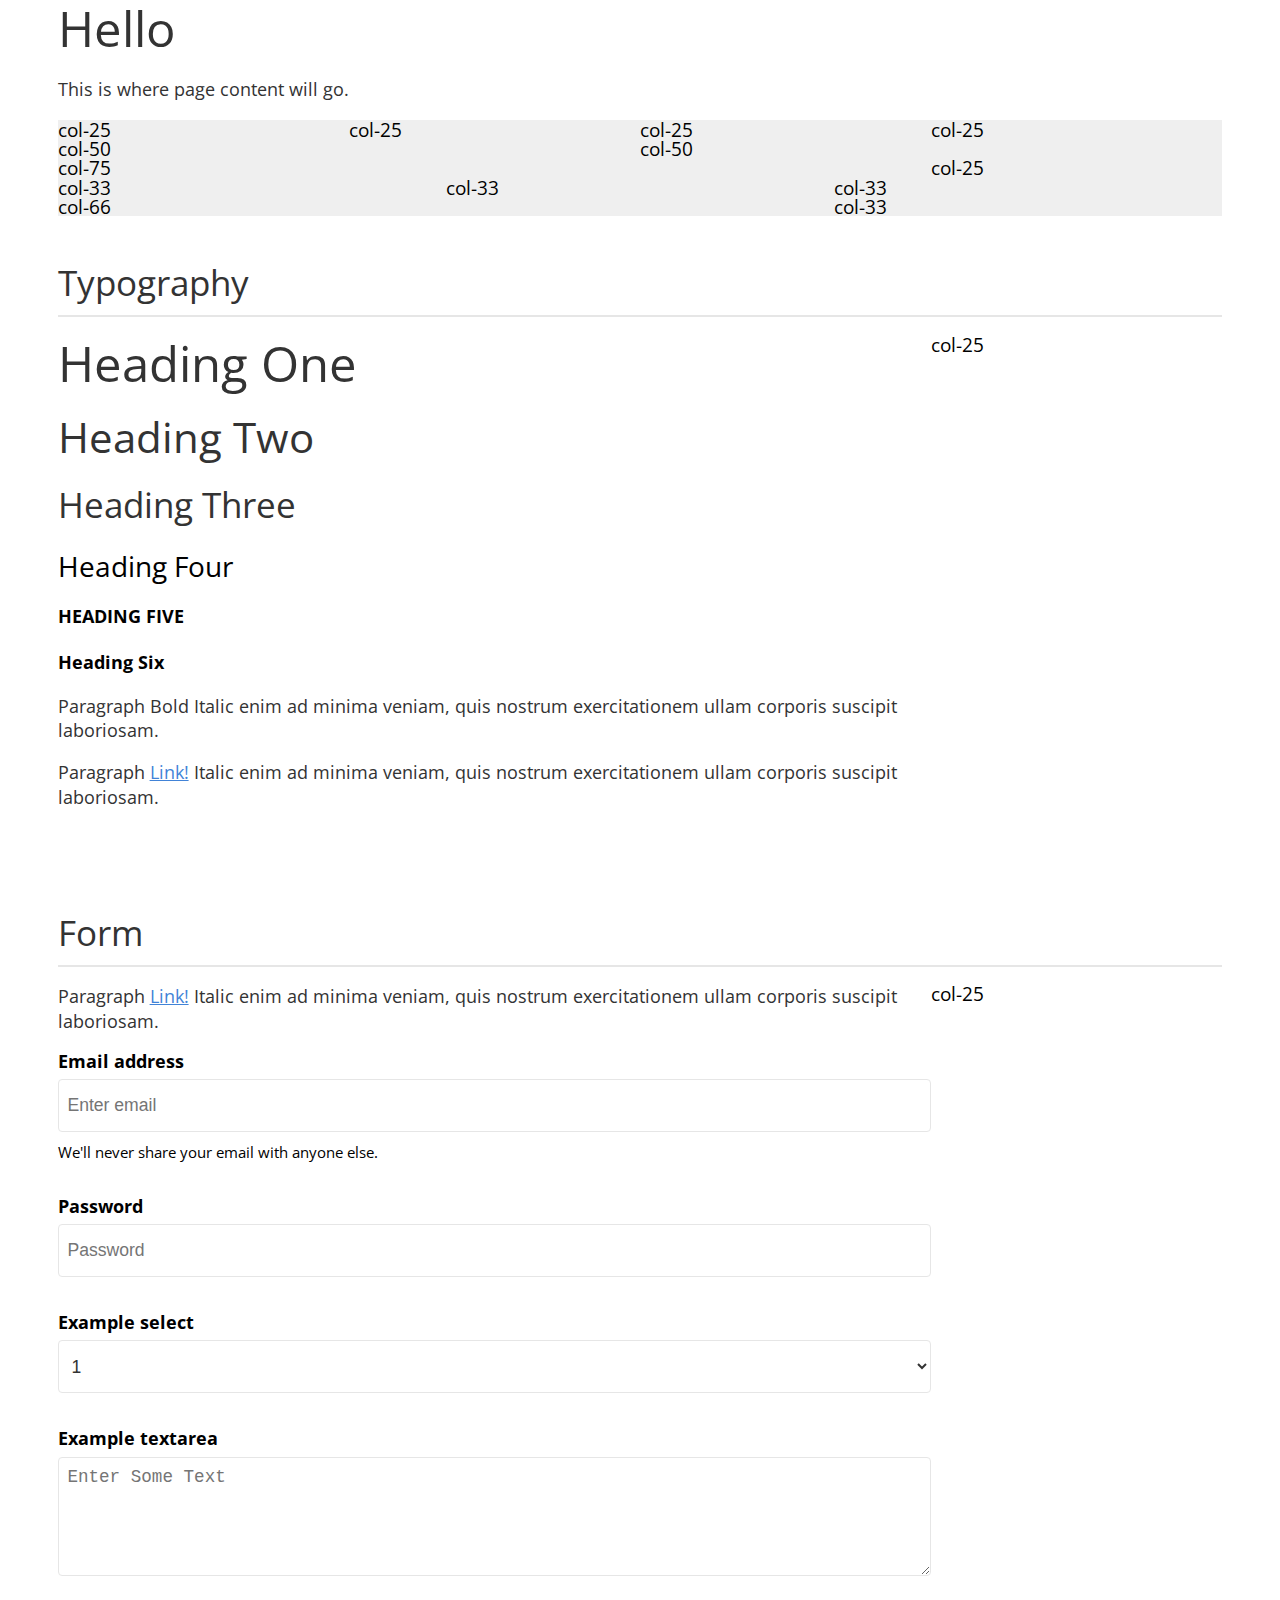
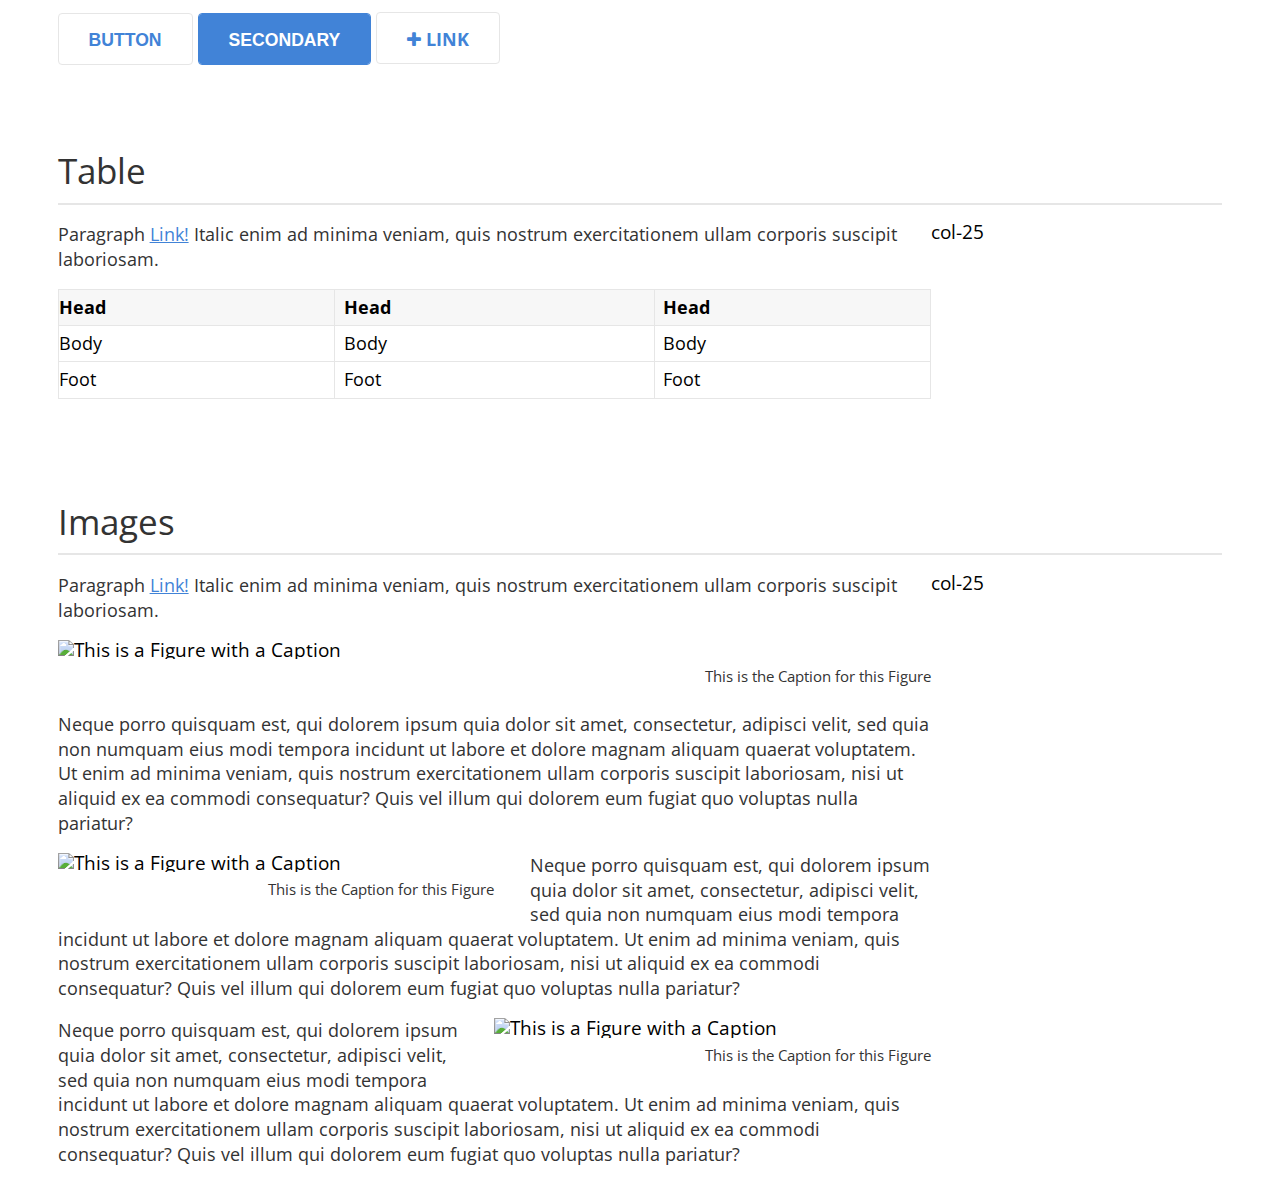
==== index.html @ 5cb04519 "Table and Images added" ====
<!doctype html>

	<html lang="en">
		<head>
			<meta charset="utf-8">

			<title>Business For Pleasure</title>
			<meta name="description" content="Business For Pleasure">
			<meta name="author" content="BitW">

			<!-- Font Awesome --><link href="https://maxcdn.bootstrapcdn.com/font-awesome/4.7.0/css/font-awesome.min.css" rel="stylesheet" integrity="sha384-wvfXpqpZZVQGK6TAh5PVlGOfQNHSoD2xbE+QkPxCAFlNEevoEH3Sl0sibVcOQVnN" crossorigin="anonymous"></link>
			<!-- Custom Styles --><link rel="stylesheet" href="css/stylesheets/screen.css">

			<!--[if lt IE 9]>
				<script src="https://cdnjs.cloudflare.com/ajax/libs/html5shiv/3.7.3/html5shiv.js"></script>
			<![endif]-->
		</head>

		<body>

			<header id="head" class="container-fluid">
				<div class="container">
					<div class="row">
						<section class="col-md-12">

							<h1>Hello</h1>
							<p>This is where page content will go.</p>

						</section><!-- column -->
					</div><!-- row -->
				</div><!-- container -->
			</header><!-- container-fluid -->



			<div id="grid" class="container-fluid">
				<div class="container">

					<div class="row">
						<div class="col-25 demo">col-25</div><!-- col-25 -->
						<div class="col-25 demo">col-25</div><!-- col-25 -->
						<div class="col-25 demo">col-25</div><!-- col-25 -->
						<div class="col-25 demo">col-25</div><!-- col-25 -->
					</div><!-- row -->

					<div class="row"><!-- -->
						<div class="col-50 demo">col-50</div><!-- col-50 -->
						<div class="col-50 demo">col-50</div><!-- col-50 -->
					</div><!-- row -->

					<div class="row"><!-- -->
						<div class="col-75 demo">col-75</div><!-- col-75 -->
						<div class="col-25 demo">col-25</div><!-- col-25 -->
					</div><!-- row -->

					<div class="row"><!-- -->
						<div class="col-33 demo">col-33</div><!-- col-33 -->
						<div class="col-33 demo">col-33</div><!-- col-33 -->
						<div class="col-33 demo">col-33</div><!-- col-33 -->
					</div><!-- row -->

					<div class="row"><!-- -->
						<div class="col-66 demo">col-66</div><!-- col-66 -->
						<div class="col-33 demo">col-33</div><!-- col-33 -->
					</div><!-- row -->

				</div><!-- container -->
			</div><!-- container-fluid -->





			<div id="type" class="container-fluid">
				<div class="container">

					<h3 class="heading">Typography</h3>

					<div class="row"><!-- -->
						<div class="col-75">

							<h1>Heading One</h1>
							<h2>Heading Two</h2>
							<h3>Heading Three</h3>
							<h4>Heading Four</h4>
							<h5>Heading Five</h5>
							<h6>Heading Six</h6>
							<p>Paragraph <strong>Bold</strong> <em>Italic</em> enim ad minima veniam, quis nostrum exercitationem ullam corporis suscipit laboriosam.</p>

							<p>Paragraph <a href="#">Link!</a> <em>Italic</em> enim ad minima veniam, quis nostrum exercitationem ullam corporis suscipit laboriosam.</p>

						</div><!-- col-75 -->
						<div class="col-25">col-25</div><!-- col-25 -->
					</div><!-- row -->

				</div><!-- container -->
			</div><!-- container-fluid -->


				<br><br>


			<div id="form" class="container-fluid">
				<div class="container">

					<h3 class="heading">Form</h3>

					<div class="row"><!-- -->
						<div class="col-75">

							<p>Paragraph <a href="#">Link!</a> <em>Italic</em> enim ad minima veniam, quis nostrum exercitationem ullam corporis suscipit laboriosam.</p>

							<!-- form -->
							<form>

								<div class="form-group">
									<label for="exampleInputEmail1">Email address</label>
									<input type="email" id="exampleInputEmail1" placeholder="Enter email">
									<small>We'll never share your email with anyone else.</small>
								</div><!-- form group -->

								<div class="form-group">
									<label for="exampleInputPassword1">Password</label>
									<input type="password" id="exampleInputPassword1" placeholder="Password">
								</div><!-- form group -->

								<div class="form-group">
									<label for="exampleSelect1">Example select</label>
									<select id="exampleSelect1">
										<option>1</option>
										<option>2</option>
										<option>3</option>
										<option>4</option>
										<option>5</option>
									</select>
								</div><!-- form group -->

								<div class="form-group">
									<label for="exampleTextarea">Example textarea</label>
									<textarea id="exampleTextarea" placeholder="Enter Some Text" rows="5"></textarea>
								</div><!-- form group -->

								<!-- Provides extra visual weight and identifies the primary action in a set of buttons -->
								<button class="button" type="button">Button</button>

								<!-- Secondary, outline button -->
								<button type="button" class="button secondary">Secondary</button>

								<a role="button" class="button"><i class="fa fa-plus" aria-hidden="true"></i> Link</a>


							<form><!-- form -->

						</div><!-- col-75 -->
						<div class="col-25">col-25</div><!-- col-25 -->
					</div><!-- row -->

				</div><!-- container -->
			</div><!-- container-fluid -->


			<br><br>


			<div id="table" class="container-fluid">
				<div class="container">

					<h3 class="heading">Table</h3>

					<div class="row"><!-- -->
						<div class="col-75">

							<p>Paragraph <a href="#">Link!</a> <em>Italic</em> enim ad minima veniam, quis nostrum exercitationem ullam corporis suscipit laboriosam.</p>

							<table title="Table!" id="table-one">
								<thead>
									<tr>
										<th>Head</th>
										<th>Head</th>
										<th>Head</th>
									</tr>
								</thead>
								<tfoot>
									<tr>
										<td>Foot</td>
										<td>Foot</td>
										<td>Foot</td>
									</tr>
								</tfoot>
								<tbody>
									<tr>
										<td>Body</td>
										<td>Body</td>
										<td>Body</td>
									</tr>
								</tbody>
							</table>


						</div><!-- col-75 -->
						<div class="col-25">col-25</div><!-- col-25 -->
					</div><!-- row -->

				</div><!-- container -->
			</div><!-- container-fluid -->

			<br><br>


			<div id="image" class="container-fluid">
				<div class="container">

					<h3 class="heading">Images</h3>

					<div class="row"><!-- -->
						<div class="col-75">

							<p>Paragraph <a href="#">Link!</a> <em>Italic</em> enim ad minima veniam, quis nostrum exercitationem ullam corporis suscipit laboriosam.</p>

							<figure class="figure">
							  <img src="https://unsplash.it/540/320?image=433" class="figure-img" alt="This is a Figure with a Caption" title="This is a Figure with a Caption">
							  <figcaption class="figure-caption text-right text-muted">This is the Caption for this Figure</figcaption>
							</figure>

							<p>Neque porro quisquam est, qui dolorem ipsum quia dolor sit amet, consectetur, adipisci velit, sed quia non numquam eius modi tempora incidunt ut labore et dolore magnam aliquam quaerat voluptatem. Ut enim ad minima veniam, quis nostrum exercitationem ullam corporis suscipit laboriosam, nisi ut aliquid ex ea commodi consequatur? Quis vel illum qui dolorem eum fugiat quo voluptas nulla pariatur?</p>

							<figure class="figure figure-left">
							  <img src="https://unsplash.it/320/180?image=433" class="figure-img img-fluid rounded" alt="This is a Figure with a Caption" title="This is a Figure with a Caption">
							  <figcaption class="figure-caption text-right text-muted">This is the Caption for this Figure</figcaption>
							</figure>

							<p>Neque porro quisquam est, qui dolorem ipsum quia dolor sit amet, consectetur, adipisci velit, sed quia non numquam eius modi tempora incidunt ut labore et dolore magnam aliquam quaerat voluptatem. Ut enim ad minima veniam, quis nostrum exercitationem ullam corporis suscipit laboriosam, nisi ut aliquid ex ea commodi consequatur? Quis vel illum qui dolorem eum fugiat quo voluptas nulla pariatur?</p>

							<figure class="figure figure-right">
							  <img src="https://unsplash.it/320/180?image=433" class="figure-img img-fluid rounded" alt="This is a Figure with a Caption" title="This is a Figure with a Caption">
							  <figcaption class="figure-caption text-right text-muted">This is the Caption for this Figure</figcaption>
							</figure>

							<p>Neque porro quisquam est, qui dolorem ipsum quia dolor sit amet, consectetur, adipisci velit, sed quia non numquam eius modi tempora incidunt ut labore et dolore magnam aliquam quaerat voluptatem. Ut enim ad minima veniam, quis nostrum exercitationem ullam corporis suscipit laboriosam, nisi ut aliquid ex ea commodi consequatur? Quis vel illum qui dolorem eum fugiat quo voluptas nulla pariatur?</p>



						</div><!-- col-75 -->
						<div class="col-25">col-25</div><!-- col-25 -->
					</div><!-- row -->

				</div><!-- container -->
			</div><!-- container-fluid -->

			<!-- Javascript -->
			<!-- jQuery --><script src="https://ajax.googleapis.com/ajax/libs/jquery/3.1.1/jquery.min.js"></script>
			<!-- Custom --><script src="js/scripts.js"></script>
		</body>
	</html>
						<!-- HTML Template Done -->
---- css/stylesheets/screen.css ----
/* http://meyerweb.com/eric/tools/css/reset/
   v2.0 | 20110126
   License: none (public domain)
*/
@import "https://fonts.googleapis.com/css?family=Open+Sans:100,300,400,600|Playfair+Display:900i";
/* line 6, ../sass/_cssreset.scss */
html, body, div, span, applet, object, iframe,
h1, h2, h3, h4, h5, h6, p, blockquote, pre,
a, abbr, acronym, address, big, cite, code,
del, dfn, em, img, ins, kbd, q, s, samp,
small, strike, strong, sub, sup, tt, var,
b, u, i, center,
dl, dt, dd, ol, ul, li,
fieldset, form, label, legend,
table, caption, tbody, tfoot, thead, tr, th, td,
article, aside, canvas, details, embed,
figure, figcaption, footer, header, hgroup,
menu, nav, output, ruby, section, summary,
time, mark, audio, video {
  margin: 0;
  padding: 0;
  border: 0;
  font-size: 100%;
  font: inherit;
  vertical-align: baseline;
  box-sizing: border-box;
}

/* HTML5 display-role reset for older browsers */
/* line 28, ../sass/_cssreset.scss */
article, aside, details, figcaption, figure,
footer, header, hgroup, menu, nav, section {
  display: block;
}

/* line 32, ../sass/_cssreset.scss */
body {
  line-height: 1;
}

/* line 35, ../sass/_cssreset.scss */
ol, ul {
  list-style: none;
}

/* line 38, ../sass/_cssreset.scss */
blockquote, q {
  quotes: none;
}

/* line 41, ../sass/_cssreset.scss */
blockquote:before, blockquote:after,
q:before, q:after {
  content: '';
  content: none;
}

/* line 46, ../sass/_cssreset.scss */
table {
  border-collapse: collapse;
  border-spacing: 0;
}

/* line 27, ../sass/_vars.scss */
html,
body {
  font-family: "Open Sans", "Trebuchet MS", "Lucida Grande", "Lucida Sans Unicode", "Lucida Sans", Tahoma, sans-serif;
  font-size: 100%;
}

/* line 131, ../sass/_vars.scss */
.clearfix:after, .container-fluid .container .row:after, .figure:after {
  content: "";
  display: table;
  clear: both;
}

/* ---------- *\
	TYPOGRAPHY
\* ---------- */
/* line 6, ../sass/_type.scss */
html,
body {
  -webkit-font-smoothing: antialiased;
  -moz-osx-font-smoothing: grayscale;
}
@media (min-width: 992px) {
  /* line 6, ../sass/_type.scss */
  html,
  body {
    font-size: 105%;
  }
}
@media (min-width: 1200px) {
  /* line 6, ../sass/_type.scss */
  html,
  body {
    font-size: 110%;
  }
}

/* line 21, ../sass/_type.scss */
h1 {
  color: #333333;
  font-size: 2.8rem;
  line-height: 3.2rem;
  margin-bottom: 1.2rem;
}

/* line 28, ../sass/_type.scss */
h2 {
  color: #333333;
  font-size: 2.4rem;
  line-height: 2.8rem;
  margin-bottom: 1.2rem;
}

/* line 35, ../sass/_type.scss */
h3 {
  color: #333333;
  font-size: 2rem;
  line-height: 2.6rem;
  margin-bottom: 1.2rem;
}

/* line 42, ../sass/_type.scss */
h4 {
  font-size: 1.6rem;
  line-height: 2rem;
  margin-bottom: 1rem;
}

/* line 48, ../sass/_type.scss */
h5 {
  font-size: 1rem;
  font-weight: bold;
  line-height: 1.6rem;
  margin-bottom: 1rem;
  text-transform: uppercase;
}

/* line 56, ../sass/_type.scss */
h6 {
  font-size: 1rem;
  font-weight: bold;
  line-height: 1.6rem;
  margin-bottom: 1rem;
}

/* line 64, ../sass/_type.scss */
.heading {
  border-bottom: 2px solid #e6e6e6;
  margin: 2rem auto 1rem;
  padding: .5rem 0;
}

/* line 70, ../sass/_type.scss */
p {
  color: #333333;
  font-size: 1rem;
  line-height: 1.4rem;
  margin-bottom: 1rem;
}

/* line 79, ../sass/_type.scss */
a {
  color: #4183D7;
}
@media (min-width: 992px) {
  /* line 83, ../sass/_type.scss */
  a:hover {
    color: #1f5293;
  }
}

/* line 89, ../sass/_type.scss */
small {
  font-size: 75%;
}

/* ---------- *\
	GRID
\* ---------- */
/* line 6, ../sass/_grid.scss */
.container-fluid .container {
  max-width: 1200px;
  margin-left: auto;
  margin-right: auto;
  padding-left: 1rem;
  padding-right: 1rem;
}
@media (min-width: 768px) {
  /* line 16, ../sass/_grid.scss */
  .container-fluid .container .row > div {
    float: left;
  }
}
/* line 22, ../sass/_grid.scss */
.container-fluid .container .row > div.col-25 {
  width: 100%;
}
@media (min-width: 768px) {
  /* line 22, ../sass/_grid.scss */
  .container-fluid .container .row > div.col-25 {
    width: 25%;
  }
}
/* line 30, ../sass/_grid.scss */
.container-fluid .container .row > div.col-50 {
  width: 100%;
}
@media (min-width: 768px) {
  /* line 30, ../sass/_grid.scss */
  .container-fluid .container .row > div.col-50 {
    width: 50%;
  }
}
/* line 38, ../sass/_grid.scss */
.container-fluid .container .row > div.col-75 {
  width: 100%;
}
@media (min-width: 768px) {
  /* line 38, ../sass/_grid.scss */
  .container-fluid .container .row > div.col-75 {
    width: 75%;
  }
}
/* line 46, ../sass/_grid.scss */
.container-fluid .container .row > div.col-33 {
  width: 100%;
}
@media (min-width: 768px) {
  /* line 46, ../sass/_grid.scss */
  .container-fluid .container .row > div.col-33 {
    width: 33.3333%;
  }
}
/* line 54, ../sass/_grid.scss */
.container-fluid .container .row > div.col-66 {
  width: 100%;
}
@media (min-width: 768px) {
  /* line 54, ../sass/_grid.scss */
  .container-fluid .container .row > div.col-66 {
    width: 66.6666%;
  }
}

/* ---------- *\
	FORM
\* ---------- */
/* line 4, ../sass/_form.scss */
select,
textarea,
input[type="text"],
input[type="password"],
input[type="datetime"],
input[type="datetime-local"],
input[type="date"],
input[type="month"],
input[type="time"],
input[type="week"],
input[type="number"],
input[type="email"],
input[type="url"],
input[type="search"],
input[type="tel"],
input[type="color"] {
  -webkit-border-radius: 4px;
  border-radius: 4px;
  background-clip: padding-box;
  /* stops bg color from leaking outside the border: */
  background-color: #FFFFFF;
  border: none;
  border: 1px solid #e6e6e6;
  box-sizing: border-box;
  color: #333333;
  display: block;
  font-size: 1rem;
  height: 3rem;
  margin: .5rem 0;
  padding: .5rem;
  width: 100%;
}
/* line 33, ../sass/_form.scss */
select:active, select:focus,
textarea:active,
textarea:focus,
input[type="text"]:active,
input[type="text"]:focus,
input[type="password"]:active,
input[type="password"]:focus,
input[type="datetime"]:active,
input[type="datetime"]:focus,
input[type="datetime-local"]:active,
input[type="datetime-local"]:focus,
input[type="date"]:active,
input[type="date"]:focus,
input[type="month"]:active,
input[type="month"]:focus,
input[type="time"]:active,
input[type="time"]:focus,
input[type="week"]:active,
input[type="week"]:focus,
input[type="number"]:active,
input[type="number"]:focus,
input[type="email"]:active,
input[type="email"]:focus,
input[type="url"]:active,
input[type="url"]:focus,
input[type="search"]:active,
input[type="search"]:focus,
input[type="tel"]:active,
input[type="tel"]:focus,
input[type="color"]:active,
input[type="color"]:focus {
  color: #000;
  border-color: #333333;
  outline: none;
}

/* line 42, ../sass/_form.scss */
textarea {
  height: auto;
}

/* line 48, ../sass/_form.scss */
form .form-group {
  margin-bottom: 2rem;
}
/* line 51, ../sass/_form.scss */
form .form-group label {
  font-size: 1rem;
  font-weight: bold;
}

/* line 59, ../sass/_form.scss */
.button,
button,
input[type="submit"],
input[type="reset"],
input[type="button"] {
  -webkit-border-radius: 4px;
  border-radius: 4px;
  background-clip: padding-box;
  /* stops bg color from leaking outside the border: */
  background-color: #FFFFFF;
  border: 1px solid #e6e6e6;
  color: #4183D7;
  cursor: pointer;
  display: inline-block;
  font-size: 1rem;
  font-weight: bold;
  height: 3rem;
  line-height: 3rem;
  padding: 0 30px;
  text-align: center;
  text-transform: uppercase;
  text-decoration: none;
  white-space: nowrap;
}
/* line 80, ../sass/_form.scss */
.button:hover,
button:hover,
input[type="submit"]:hover,
input[type="reset"]:hover,
input[type="button"]:hover {
  background-color: #4183D7;
  border: 1px solid #4183D7;
  color: #FFFFFF;
}
/* line 86, ../sass/_form.scss */
.button.secondary,
button.secondary,
input[type="submit"].secondary,
input[type="reset"].secondary,
input[type="button"].secondary {
  background-color: #4183D7;
  border: 1px solid #4183D7;
  color: #FFFFFF;
}
/* line 91, ../sass/_form.scss */
.button.secondary:hover,
button.secondary:hover,
input[type="submit"].secondary:hover,
input[type="reset"].secondary:hover,
input[type="button"].secondary:hover {
  background-color: #1f5293;
  border-color: #1f5293;
}

/* ---------- *\
	TABLE
\* ---------- */
/* line 4, ../sass/_table.scss */
table {
  border: 1px solid #e6e6e6;
  margin-bottom: 1rem;
  width: 100%;
}
/* line 9, ../sass/_table.scss */
table th,
table td {
  border: 1px solid #e6e6e6;
  font-size: 1rem;
  padding: .5rem;
  text-align: left;
}
/* line 17, ../sass/_table.scss */
table th {
  background-color: #f7f7f7;
  font-weight: bold;
}

/* line 23, ../sass/_table.scss */
th,
td {
  padding: .5rem;
  text-align: left;
  border-bottom: 1px solid #E1E1E1;
}

/* line 28, ../sass/_table.scss */
th:first-child,
td:first-child {
  padding-left: 0;
}

/* line 31, ../sass/_table.scss */
th:last-child,
td:last-child {
  padding-right: 0;
}

/* ---------- *\
	IMAGES
\* ---------- */
/* ---------- *\
Global Image Style
\* ---------- */
/* line 18, ../sass/screen.scss */
img {
  display: block;
  margin: 0;
  max-width: 100%;
  width: 100%;
}

/* line 26, ../sass/screen.scss */
.figure {
  margin: 0 0 1rem;
  max-width: 100%;
  width: 100%;
}
/* line 35, ../sass/screen.scss */
.figure.figure-left {
  float: none;
  margin: 0 0 1rem;
  width: 100%;
}
@media (min-width: 768px) {
  /* line 35, ../sass/screen.scss */
  .figure.figure-left {
    float: left;
    margin: 0 2rem 1rem 0;
    width: 50%;
  }
}
/* line 47, ../sass/screen.scss */
.figure.figure-right {
  float: none;
  margin: 0 0 1rem 0;
  width: 100%;
}
@media (min-width: 768px) {
  /* line 47, ../sass/screen.scss */
  .figure.figure-right {
    float: right;
    margin: 0 0 1rem 2rem;
    width: 50%;
  }
}
/* line 62, ../sass/screen.scss */
.figure figcaption {
  float: right;
  font-size: 80%;
  color: #333333;
  line-height: 2rem;
}

/* line 87, ../sass/screen.scss */
.demo {
  background-color: #EFEFEF;
}
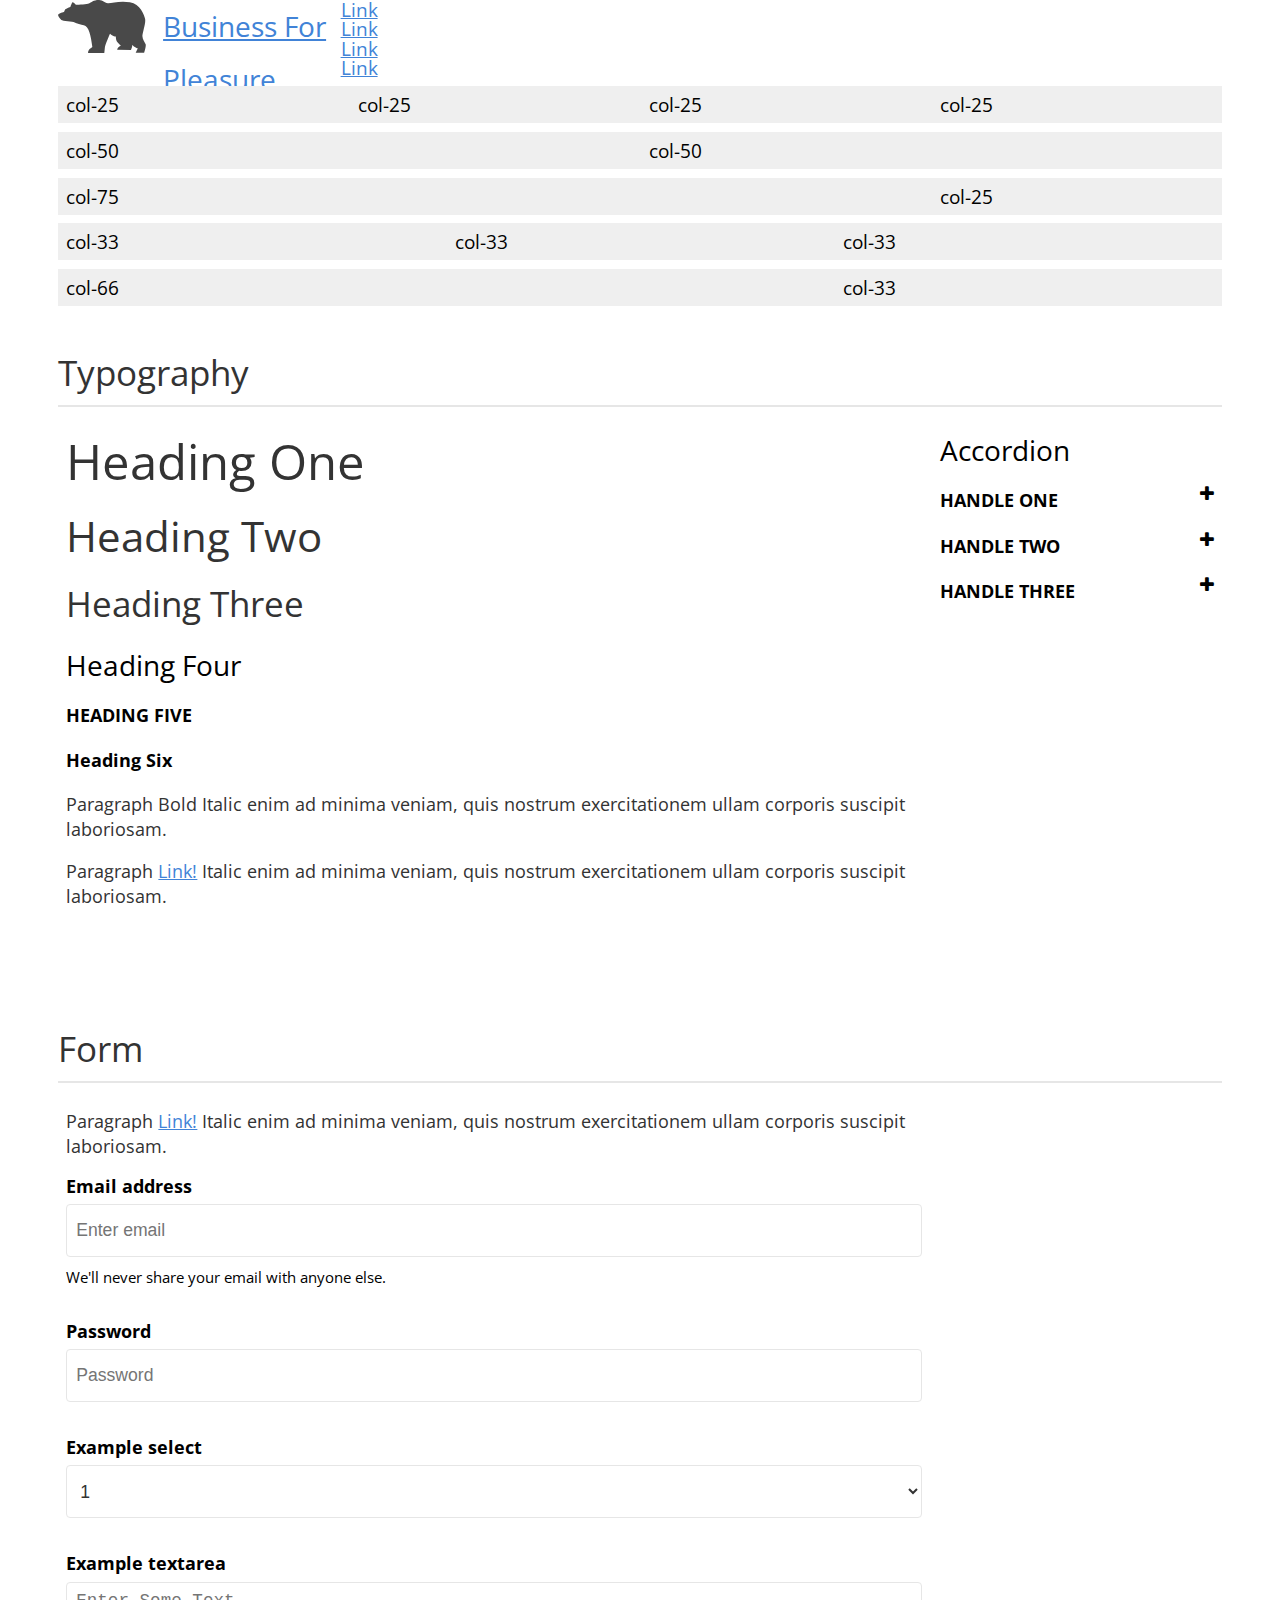
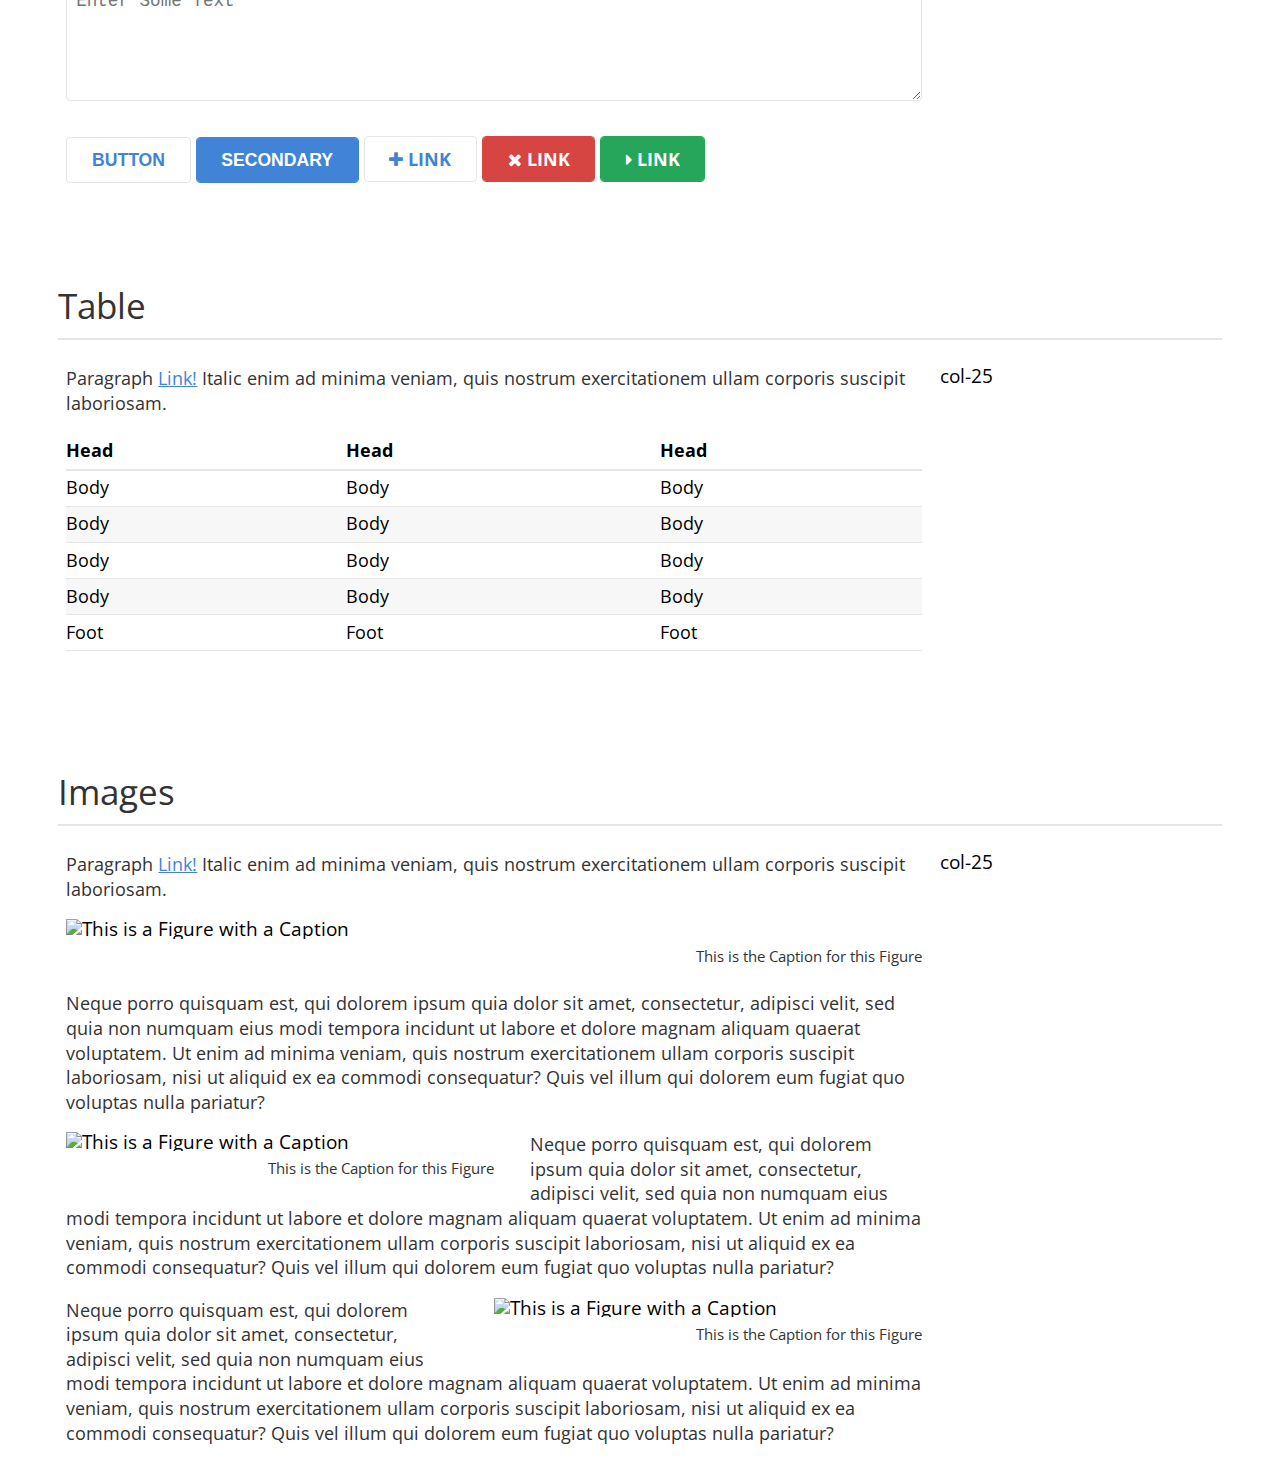
==== commit c6e419cc: "update to table and grid" ====
--- a/index.html
+++ b/index.html
@@ -23,8 +23,21 @@
 					<div class="row">
 						<section class="col-md-12">
 
-							<h1>Hello</h1>
-							<p>This is where page content will go.</p>
+							<h1 class="branding" title="Business For Pleasure">
+								<a href="#" class="branding-link" title="Business For Pleasure">
+									<img src="imgs/logo.svg" title="Business For Pleasure" at="Business For Pleasure" class="logo">
+									<strong>Business For Pleasure</strong>
+								</a>
+							</h1>
+
+							<nav class="navigation">
+								<ul class="menu">
+									<li><a href="#" title="Link">Link</a></li>
+									<li><a href="#" title="Link">Link</a></li>
+									<li><a href="#" title="Link">Link</a></li>
+									<li><a href="#" title="Link">Link</a></li>
+								</ul>
+							</nav>
 
 						</section><!-- column -->
 					</div><!-- row -->
@@ -90,7 +103,20 @@
 							<p>Paragraph <a href="#">Link!</a> <em>Italic</em> enim ad minima veniam, quis nostrum exercitationem ullam corporis suscipit laboriosam.</p>
 
 						</div><!-- col-75 -->
-						<div class="col-25">col-25</div><!-- col-25 -->
+						<div class="col-25">
+
+							<h4>Accordion</h4>
+
+							<h5 class="ac-handle">Handle One <i class="fa fa-plus" aria-hidden="true"></i></h5>
+							<div class="ac-drawer"><p>Drawer One. Pellentesque habitant morbi tristique senectus et netus et malesuada fames ac turpis egestas. Vestibulum tortor quam, feugiat vitae, ultricies eget, tempor sit amet, ante. Donec eu libero sit amet quam egestas semper. Aenean ultricies mi vitae est. Mauris placerat eleifend leo.</p></div>
+
+							<h5 class="ac-handle">Handle Two <i class="fa fa-plus" aria-hidden="true"></i></h5>
+							<div class="ac-drawer"><p>Drawer Two. Pellentesque habitant morbi tristique senectus et netus et malesuada fames ac turpis egestas. Vestibulum tortor quam, feugiat vitae, ultricies eget, tempor sit amet, ante. Donec eu libero sit amet quam egestas semper. Aenean ultricies mi vitae est. Mauris placerat eleifend leo.</p></div>
+
+							<h5 class="ac-handle">Handle Three <i class="fa fa-plus" aria-hidden="true"></i></h5>
+							<div class="ac-drawer"><p>Drawer Three. Pellentesque habitant morbi tristique senectus et netus et malesuada fames ac turpis egestas. Vestibulum tortor quam, feugiat vitae, ultricies eget, tempor sit amet, ante. Donec eu libero sit amet quam egestas semper. Aenean ultricies mi vitae est. Mauris placerat eleifend leo.</p></div>
+
+						</div><!-- col-25 -->
 					</div><!-- row -->
 
 				</div><!-- container -->
@@ -148,11 +174,18 @@
 
 								<a role="button" class="button"><i class="fa fa-plus" aria-hidden="true"></i> Link</a>
 
+								<a role="button" class="button danger"><i class="fa fa-times" aria-hidden="true"></i> Link</a>
+
+								<a role="button" class="button proceed"><i class="fa fa-caret-right" aria-hidden="true"></i> Link</a>
+
+
 
 							<form><!-- form -->
 
 						</div><!-- col-75 -->
-						<div class="col-25">col-25</div><!-- col-25 -->
+						<div class="col-25">
+
+						</div><!-- col-25 -->
 					</div><!-- row -->
 
 				</div><!-- container -->
@@ -188,6 +221,21 @@
 									</tr>
 								</tfoot>
 								<tbody>
+									<tr>
+										<td>Body</td>
+										<td>Body</td>
+										<td>Body</td>
+									</tr>
+									<tr>
+										<td>Body</td>
+										<td>Body</td>
+										<td>Body</td>
+									</tr>
+									<tr>
+										<td>Body</td>
+										<td>Body</td>
+										<td>Body</td>
+									</tr>
 									<tr>
 										<td>Body</td>
 										<td>Body</td>
--- a/css/stylesheets/screen.css
+++ b/css/stylesheets/screen.css
@@ -69,7 +69,7 @@
 }
 
 /* line 131, ../sass/_vars.scss */
-.clearfix:after, .container-fluid .container .row:after, .figure:after {
+.clearfix:after, .container-fluid .container .row:after, .figure:after, .ac-handle:after {
   content: "";
   display: table;
   clear: both;
@@ -189,58 +189,66 @@
   padding-left: 1rem;
   padding-right: 1rem;
 }
-@media (min-width: 768px) {
-  /* line 16, ../sass/_grid.scss */
+/* line 13, ../sass/_grid.scss */
+.container-fluid .container .row {
+  margin-bottom: .5rem;
+}
+/* line 17, ../sass/_grid.scss */
+.container-fluid .container .row > div {
+  padding: .5rem;
+}
+@media (min-width: 768px) {
+  /* line 17, ../sass/_grid.scss */
   .container-fluid .container .row > div {
     float: left;
   }
 }
-/* line 22, ../sass/_grid.scss */
+/* line 24, ../sass/_grid.scss */
 .container-fluid .container .row > div.col-25 {
   width: 100%;
 }
 @media (min-width: 768px) {
-  /* line 22, ../sass/_grid.scss */
+  /* line 24, ../sass/_grid.scss */
   .container-fluid .container .row > div.col-25 {
     width: 25%;
   }
 }
-/* line 30, ../sass/_grid.scss */
+/* line 32, ../sass/_grid.scss */
 .container-fluid .container .row > div.col-50 {
   width: 100%;
 }
 @media (min-width: 768px) {
-  /* line 30, ../sass/_grid.scss */
+  /* line 32, ../sass/_grid.scss */
   .container-fluid .container .row > div.col-50 {
     width: 50%;
   }
 }
-/* line 38, ../sass/_grid.scss */
+/* line 40, ../sass/_grid.scss */
 .container-fluid .container .row > div.col-75 {
   width: 100%;
 }
 @media (min-width: 768px) {
-  /* line 38, ../sass/_grid.scss */
+  /* line 40, ../sass/_grid.scss */
   .container-fluid .container .row > div.col-75 {
     width: 75%;
   }
 }
-/* line 46, ../sass/_grid.scss */
+/* line 48, ../sass/_grid.scss */
 .container-fluid .container .row > div.col-33 {
   width: 100%;
 }
 @media (min-width: 768px) {
-  /* line 46, ../sass/_grid.scss */
+  /* line 48, ../sass/_grid.scss */
   .container-fluid .container .row > div.col-33 {
     width: 33.3333%;
   }
 }
-/* line 54, ../sass/_grid.scss */
+/* line 56, ../sass/_grid.scss */
 .container-fluid .container .row > div.col-66 {
   width: 100%;
 }
 @media (min-width: 768px) {
-  /* line 54, ../sass/_grid.scss */
+  /* line 56, ../sass/_grid.scss */
   .container-fluid .container .row > div.col-66 {
     width: 66.6666%;
   }
@@ -351,9 +359,9 @@
   display: inline-block;
   font-size: 1rem;
   font-weight: bold;
-  height: 3rem;
-  line-height: 3rem;
-  padding: 0 30px;
+  height: 2.6rem;
+  line-height: 2.6rem;
+  padding: 0 1.4rem;
   text-align: center;
   text-transform: uppercase;
   text-decoration: none;
@@ -388,48 +396,81 @@
   background-color: #1f5293;
   border-color: #1f5293;
 }
+/* line 98, ../sass/_form.scss */
+.button.danger,
+button.danger,
+input[type="submit"].danger,
+input[type="reset"].danger,
+input[type="button"].danger {
+  background-color: #D64541;
+  border: 1px solid #D64541;
+  color: #FFFFFF;
+}
+/* line 103, ../sass/_form.scss */
+.button.danger:hover,
+button.danger:hover,
+input[type="submit"].danger:hover,
+input[type="reset"].danger:hover,
+input[type="button"].danger:hover {
+  background-color: #bc2c28;
+  border-color: #bc2c28;
+}
+/* line 110, ../sass/_form.scss */
+.button.proceed,
+button.proceed,
+input[type="submit"].proceed,
+input[type="reset"].proceed,
+input[type="button"].proceed {
+  background-color: #26A65B;
+  border: 1px solid #26A65B;
+  color: #FFFFFF;
+}
+/* line 115, ../sass/_form.scss */
+.button.proceed:hover,
+button.proceed:hover,
+input[type="submit"].proceed:hover,
+input[type="reset"].proceed:hover,
+input[type="button"].proceed:hover {
+  background-color: #1c7d44;
+  border-color: #1c7d44;
+}
 
 /* ---------- *\
 	TABLE
 \* ---------- */
 /* line 4, ../sass/_table.scss */
 table {
-  border: 1px solid #e6e6e6;
   margin-bottom: 1rem;
   width: 100%;
 }
-/* line 9, ../sass/_table.scss */
+/* line 10, ../sass/_table.scss */
+table tr:nth-child(even) {
+  background-color: #f7f7f7;
+}
+/* line 15, ../sass/_table.scss */
 table th,
 table td {
-  border: 1px solid #e6e6e6;
+  border-bottom: 1px solid #e6e6e6;
   font-size: 1rem;
   padding: .5rem;
   text-align: left;
 }
-/* line 17, ../sass/_table.scss */
+/* line 22, ../sass/_table.scss */
+table th:first-child, table th:first-child,
+table td:first-child,
+table td:first-child {
+  padding-left: 0;
+}
+/* line 26, ../sass/_table.scss */
+table th:last-child, table th:last-child,
+table td:last-child,
+table td:last-child {
+  padding-right: 0;
+}
+/* line 31, ../sass/_table.scss */
 table th {
-  background-color: #f7f7f7;
+  border-bottom: 2px solid #e6e6e6;
   font-weight: bold;
-}
-
-/* line 23, ../sass/_table.scss */
-th,
-td {
-  padding: .5rem;
-  text-align: left;
-  border-bottom: 1px solid #E1E1E1;
-}
-
-/* line 28, ../sass/_table.scss */
-th:first-child,
-td:first-child {
-  padding-left: 0;
-}
-
-/* line 31, ../sass/_table.scss */
-th:last-child,
-td:last-child {
-  padding-right: 0;
 }
 
 /* ---------- *\
@@ -488,7 +529,65 @@
   line-height: 2rem;
 }
 
-/* line 87, ../sass/screen.scss */
+/* ---------- *\
+	ACCORDION
+\* ---------- */
+/* line 80, ../sass/screen.scss */
+.ac-handle {
+  cursor: pointer;
+}
+/* line 84, ../sass/screen.scss */
+.ac-handle .fa {
+  -webkit-transition: all 0.3s ease;
+  -moz-transition: all 0.3s ease;
+  -ms-transition: all 0.3s ease;
+  -o-transition: all 0.3s ease;
+  transition: all 0.3s ease;
+  float: right;
+}
+/* line 89, ../sass/screen.scss */
+.ac-handle.open {
+  color: #4183D7;
+}
+/* line 92, ../sass/screen.scss */
+.ac-handle.open .fa {
+  -webkit-transform: rotate(45deg);
+  -moz-transform: rotate(45deg);
+  -ms-transform: rotate(45deg);
+  -o-transform: rotate(45deg);
+  transform: rotate(45deg);
+  -ms-filter: "progid:DXImageTransform.Microsoft.Matrix(sizingMethod='auto expand', M11=0.7071067812, M12=-0.7071067812, M21=0.7071067812, M22=0.7071067812)";
+  filter: progid:DXImageTransform.Microsoft.Matrix(sizingMethod='auto expand', M11=0.7071067812, M12=-0.7071067812, M21=0.7071067812, M22=0.7071067812);
+}
+/* line 97, ../sass/screen.scss */
+.ac-handle.hover {
+  color: #4183D7;
+}
+
+/* ---------- *\
+	BRANDING
+\* ---------- */
+/* line 112, ../sass/screen.scss */
+.branding {
+  float: left;
+  font-size: 1.6rem;
+  height: 3rem;
+}
+/* line 119, ../sass/screen.scss */
+.branding a .logo {
+  float: left;
+  height: 3rem;
+  margin-right: 1rem;
+  width: auto;
+}
+/* line 126, ../sass/screen.scss */
+.branding a strong {
+  display: block;
+  line-height: 3rem;
+  overflow: hidden;
+}
+
+/* line 138, ../sass/screen.scss */
 .demo {
   background-color: #EFEFEF;
 }
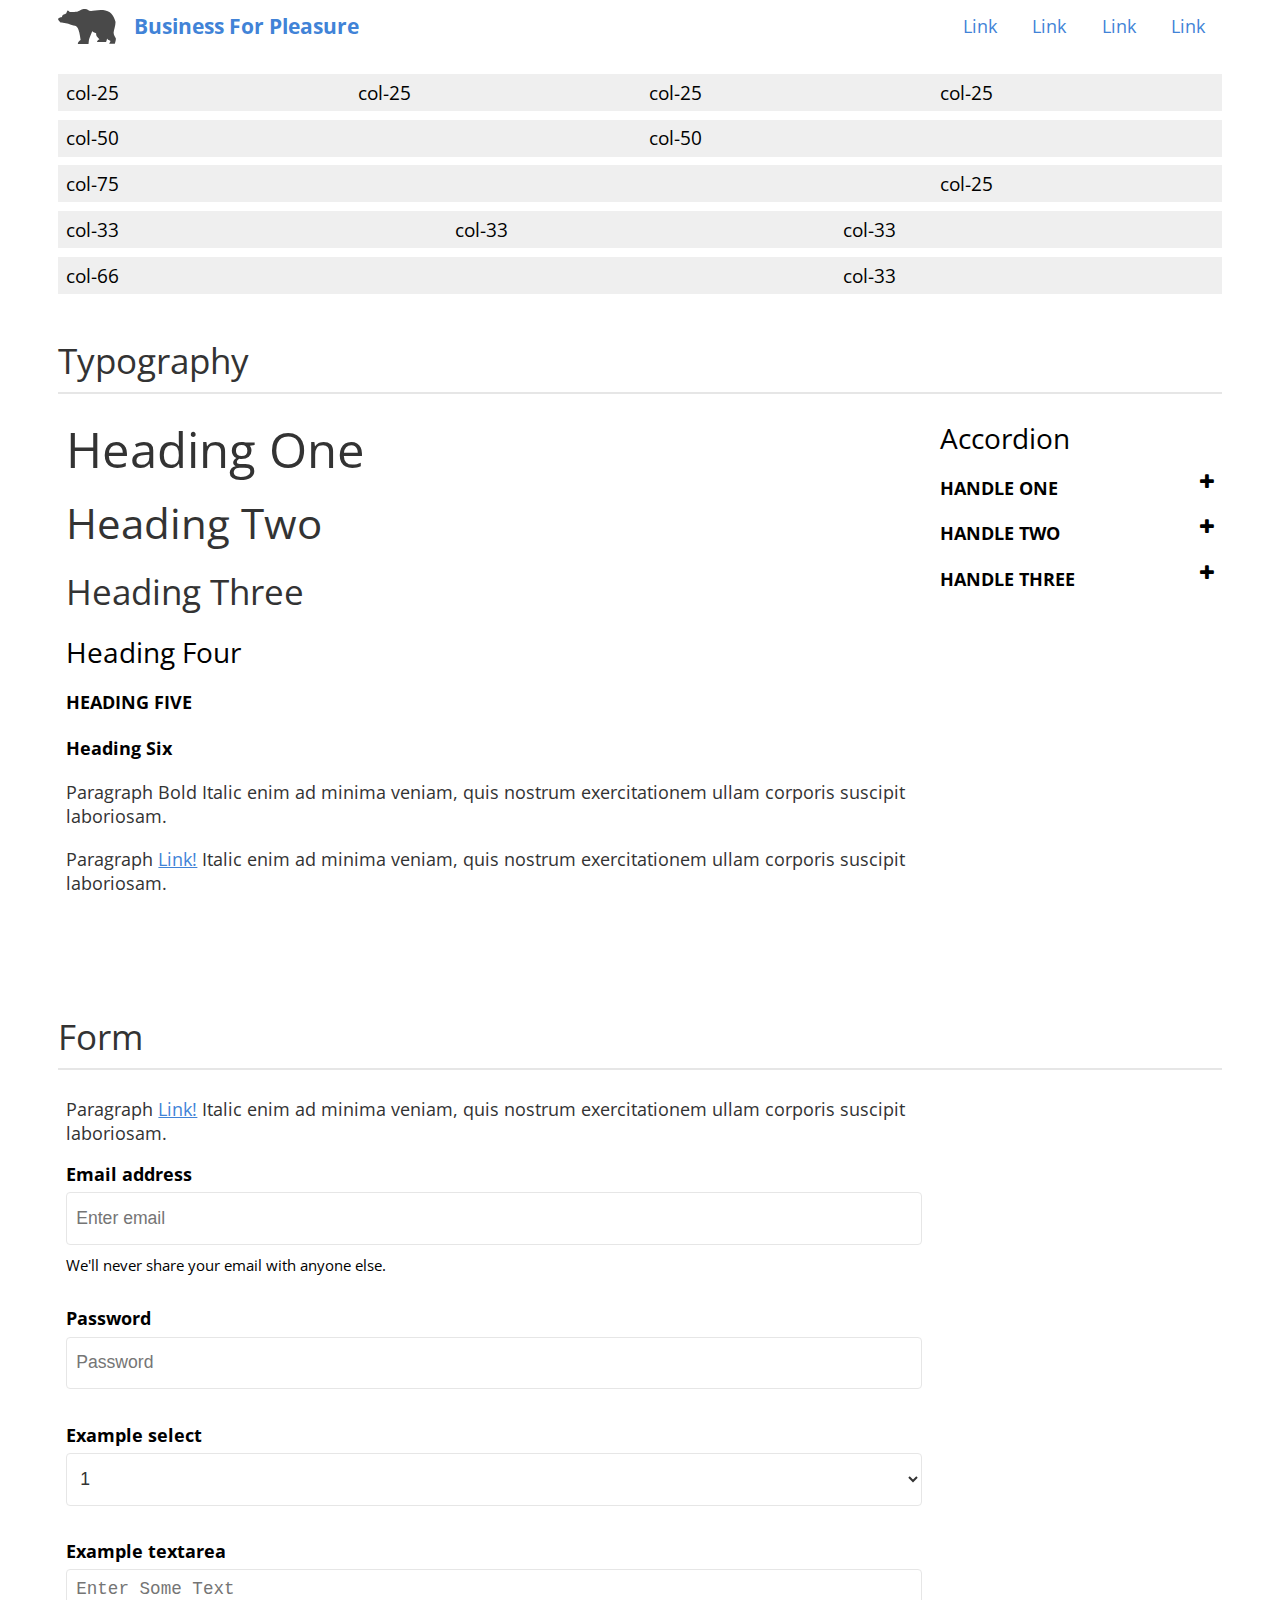
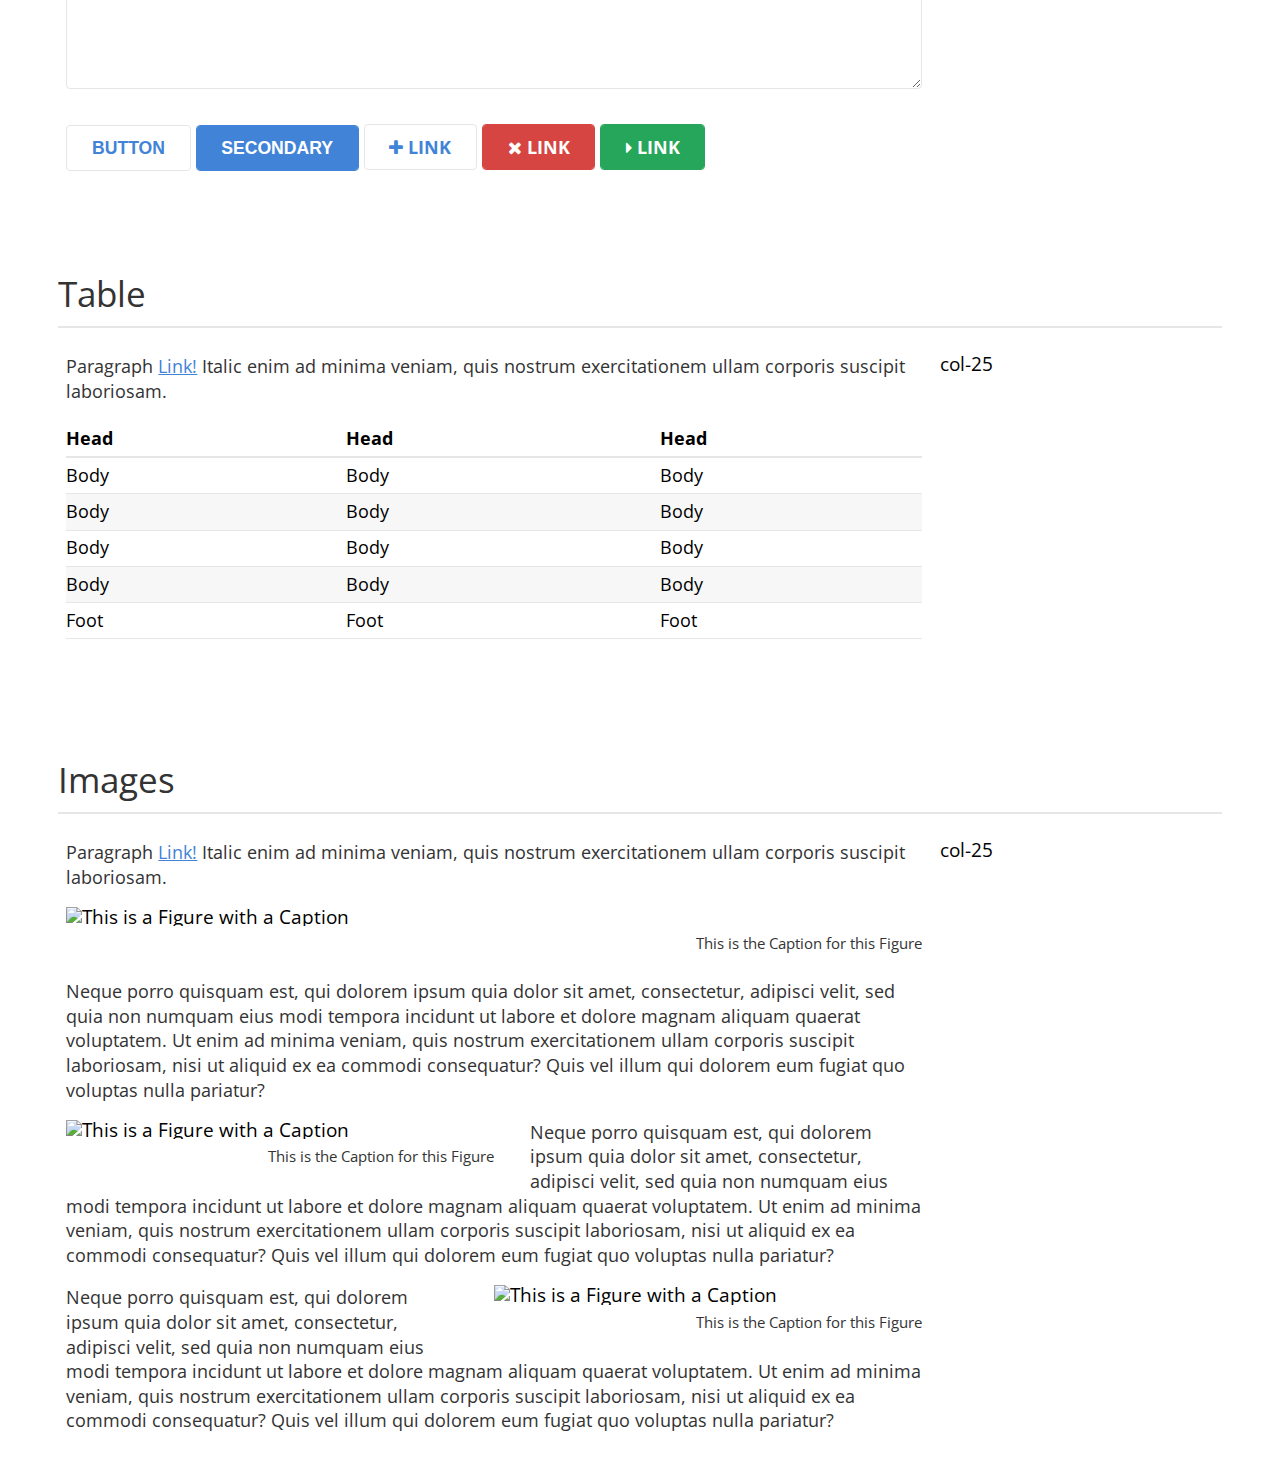
==== commit 4ccb7553: "Update top Header" ====
--- a/index.html
+++ b/index.html
@@ -20,27 +20,28 @@
 
 			<header id="head" class="container-fluid">
 				<div class="container">
-					<div class="row">
-						<section class="col-md-12">
-
-							<h1 class="branding" title="Business For Pleasure">
-								<a href="#" class="branding-link" title="Business For Pleasure">
-									<img src="imgs/logo.svg" title="Business For Pleasure" at="Business For Pleasure" class="logo">
-									<strong>Business For Pleasure</strong>
-								</a>
-							</h1>
-
-							<nav class="navigation">
-								<ul class="menu">
-									<li><a href="#" title="Link">Link</a></li>
-									<li><a href="#" title="Link">Link</a></li>
-									<li><a href="#" title="Link">Link</a></li>
-									<li><a href="#" title="Link">Link</a></li>
-								</ul>
-							</nav>
-
-						</section><!-- column -->
-					</div><!-- row -->
+
+					<h1 class="branding" title="Business For Pleasure">
+						<a href="#" class="branding-link" title="Business For Pleasure">
+							<img src="imgs/logo.svg" title="Business For Pleasure" at="Business For Pleasure" class="logo">
+							<strong>Business For Pleasure</strong>
+						</a>
+					</h1>
+
+					<nav class="navigation">
+						<ul class="menu">
+							<li><a href="#" title="Link">Link</a></li>
+							<li><a href="#" title="Link">Link</a></li>
+							<li><a href="#" title="Link">Link</a></li>
+							<li><a href="#" title="Link">Link</a></li>
+						</ul>
+					</nav>
+
+					<button class="mobile-button">
+						<i class="fa fa-bars" aria-hidden="true"></i>
+						<i class="fa fa-times" aria-hidden="true"></i>
+					</button>
+
 				</div><!-- container -->
 			</header><!-- container-fluid -->
 
--- a/css/stylesheets/screen.css
+++ b/css/stylesheets/screen.css
@@ -69,7 +69,7 @@
 }
 
 /* line 131, ../sass/_vars.scss */
-.clearfix:after, .container-fluid .container .row:after, .figure:after, .ac-handle:after {
+.clearfix:after, .container-fluid .container .row:after, .figure:after, .ac-handle:after, .branding a:after {
   content: "";
   display: table;
   clear: both;
@@ -183,72 +183,74 @@
 \* ---------- */
 /* line 6, ../sass/_grid.scss */
 .container-fluid .container {
-  max-width: 1200px;
   margin-left: auto;
   margin-right: auto;
   padding-left: 1rem;
   padding-right: 1rem;
-}
-/* line 13, ../sass/_grid.scss */
+  width: 100%;
+  max-width: 1200px;
+}
+/* line 14, ../sass/_grid.scss */
 .container-fluid .container .row {
+  clear: both;
   margin-bottom: .5rem;
 }
-/* line 17, ../sass/_grid.scss */
+/* line 19, ../sass/_grid.scss */
 .container-fluid .container .row > div {
   padding: .5rem;
 }
 @media (min-width: 768px) {
-  /* line 17, ../sass/_grid.scss */
+  /* line 19, ../sass/_grid.scss */
   .container-fluid .container .row > div {
     float: left;
   }
 }
-/* line 24, ../sass/_grid.scss */
+/* line 26, ../sass/_grid.scss */
 .container-fluid .container .row > div.col-25 {
   width: 100%;
 }
 @media (min-width: 768px) {
-  /* line 24, ../sass/_grid.scss */
+  /* line 26, ../sass/_grid.scss */
   .container-fluid .container .row > div.col-25 {
     width: 25%;
   }
 }
-/* line 32, ../sass/_grid.scss */
+/* line 34, ../sass/_grid.scss */
 .container-fluid .container .row > div.col-50 {
   width: 100%;
 }
 @media (min-width: 768px) {
-  /* line 32, ../sass/_grid.scss */
+  /* line 34, ../sass/_grid.scss */
   .container-fluid .container .row > div.col-50 {
     width: 50%;
   }
 }
-/* line 40, ../sass/_grid.scss */
+/* line 42, ../sass/_grid.scss */
 .container-fluid .container .row > div.col-75 {
   width: 100%;
 }
 @media (min-width: 768px) {
-  /* line 40, ../sass/_grid.scss */
+  /* line 42, ../sass/_grid.scss */
   .container-fluid .container .row > div.col-75 {
     width: 75%;
   }
 }
-/* line 48, ../sass/_grid.scss */
+/* line 50, ../sass/_grid.scss */
 .container-fluid .container .row > div.col-33 {
   width: 100%;
 }
 @media (min-width: 768px) {
-  /* line 48, ../sass/_grid.scss */
+  /* line 50, ../sass/_grid.scss */
   .container-fluid .container .row > div.col-33 {
     width: 33.3333%;
   }
 }
-/* line 56, ../sass/_grid.scss */
+/* line 58, ../sass/_grid.scss */
 .container-fluid .container .row > div.col-66 {
   width: 100%;
 }
 @media (min-width: 768px) {
-  /* line 56, ../sass/_grid.scss */
+  /* line 58, ../sass/_grid.scss */
   .container-fluid .container .row > div.col-66 {
     width: 66.6666%;
   }
@@ -565,29 +567,180 @@
 }
 
 /* ---------- *\
+	HEAD
+\* ---------- */
+/* line 110, ../sass/screen.scss */
+#head {
+  height: 2rem;
+  position: relative;
+}
+@media (min-width: 768px) {
+  /* line 110, ../sass/screen.scss */
+  #head {
+    height: 3rem;
+  }
+}
+
+/* ---------- *\
 	BRANDING
 \* ---------- */
-/* line 112, ../sass/screen.scss */
+/* line 127, ../sass/screen.scss */
 .branding {
   float: left;
-  font-size: 1.6rem;
-  height: 3rem;
-}
-/* line 119, ../sass/screen.scss */
+  font-size: 1rem;
+  font-weight: bold;
+  height: 2rem;
+}
+@media (min-width: 768px) {
+  /* line 127, ../sass/screen.scss */
+  .branding {
+    font-size: 1.2rem;
+    height: 3rem;
+  }
+}
+/* line 139, ../sass/screen.scss */
+.branding a {
+  display: block;
+}
+/* line 143, ../sass/screen.scss */
 .branding a .logo {
   float: left;
-  height: 3rem;
-  margin-right: 1rem;
+  height: 1rem;
+  margin: .5rem 1rem .5rem 0;
   width: auto;
 }
-/* line 126, ../sass/screen.scss */
+@media (min-width: 768px) {
+  /* line 143, ../sass/screen.scss */
+  .branding a .logo {
+    height: 2rem;
+  }
+}
+/* line 154, ../sass/screen.scss */
 .branding a strong {
   display: block;
-  line-height: 3rem;
-  overflow: hidden;
-}
-
-/* line 138, ../sass/screen.scss */
+  float: left;
+  line-height: 2rem;
+}
+@media (min-width: 768px) {
+  /* line 154, ../sass/screen.scss */
+  .branding a strong {
+    line-height: 3rem;
+  }
+}
+
+/* ---------- *\
+	NAVIGATION
+\* ---------- */
+/* line 171, ../sass/screen.scss */
+.navigation {
+  left: 0;
+  padding: 1rem;
+  position: absolute;
+  top: 100%;
+  width: 100%;
+  z-index: 1;
+}
+@media (min-width: 768px) {
+  /* line 171, ../sass/screen.scss */
+  .navigation {
+    display: inline-block !important;
+    float: right;
+    padding: 0;
+    position: relative;
+    width: auto;
+  }
+}
+@media (min-width: 768px) {
+  /* line 188, ../sass/screen.scss */
+  .navigation .menu li {
+    float: left;
+  }
+}
+/* line 194, ../sass/screen.scss */
+.navigation .menu li a {
+  display: block;
+  font-size: 1.2rem;
+  line-height: 2rem;
+  text-decoration: none;
+}
+@media (min-width: 768px) {
+  /* line 194, ../sass/screen.scss */
+  .navigation .menu li a {
+    font-size: 1rem;
+    line-height: 3rem;
+    padding: 0 1rem;
+  }
+}
+
+/* ---------- *\
+	NAVIGATION - THEME
+\* ---------- */
+/* line 214, ../sass/screen.scss */
+.navigation {
+  background-color: #4183D7;
+}
+@media (min-width: 768px) {
+  /* line 214, ../sass/screen.scss */
+  .navigation {
+    background-color: transparent;
+  }
+}
+/* line 222, ../sass/screen.scss */
+.navigation .menu li a {
+  color: #FFFFFF;
+}
+@media (min-width: 768px) {
+  /* line 222, ../sass/screen.scss */
+  .navigation .menu li a {
+    color: #4183D7;
+  }
+  /* line 228, ../sass/screen.scss */
+  .navigation .menu li a:hover {
+    background-color: #4183D7;
+    color: #FFFFFF;
+  }
+}
+
+/* ---------- *\
+	NAVIGATION BUTTON
+\* ---------- */
+/* line 243, ../sass/screen.scss */
+.mobile-button {
+  border: none;
+  display: block;
+  float: right;
+  font-size: 1rem;
+  height: 2rem;
+  line-height: 2rem;
+  margin: 0;
+  padding: 0 1rem;
+}
+/* line 253, ../sass/screen.scss */
+.mobile-button:hover {
+  background-color: #FFFFFF;
+  border: none;
+  color: #4183D7;
+}
+/* line 259, ../sass/screen.scss */
+.mobile-button .fa-times {
+  display: none;
+}
+@media (min-width: 768px) {
+  /* line 243, ../sass/screen.scss */
+  .mobile-button {
+    display: none;
+  }
+}
+/* line 266, ../sass/screen.scss */
+.mobile-button.active .fa-bars {
+  display: none;
+}
+/* line 267, ../sass/screen.scss */
+.mobile-button.active .fa-times {
+  display: block;
+}
+
+/* line 272, ../sass/screen.scss */
 .demo {
   background-color: #EFEFEF;
 }
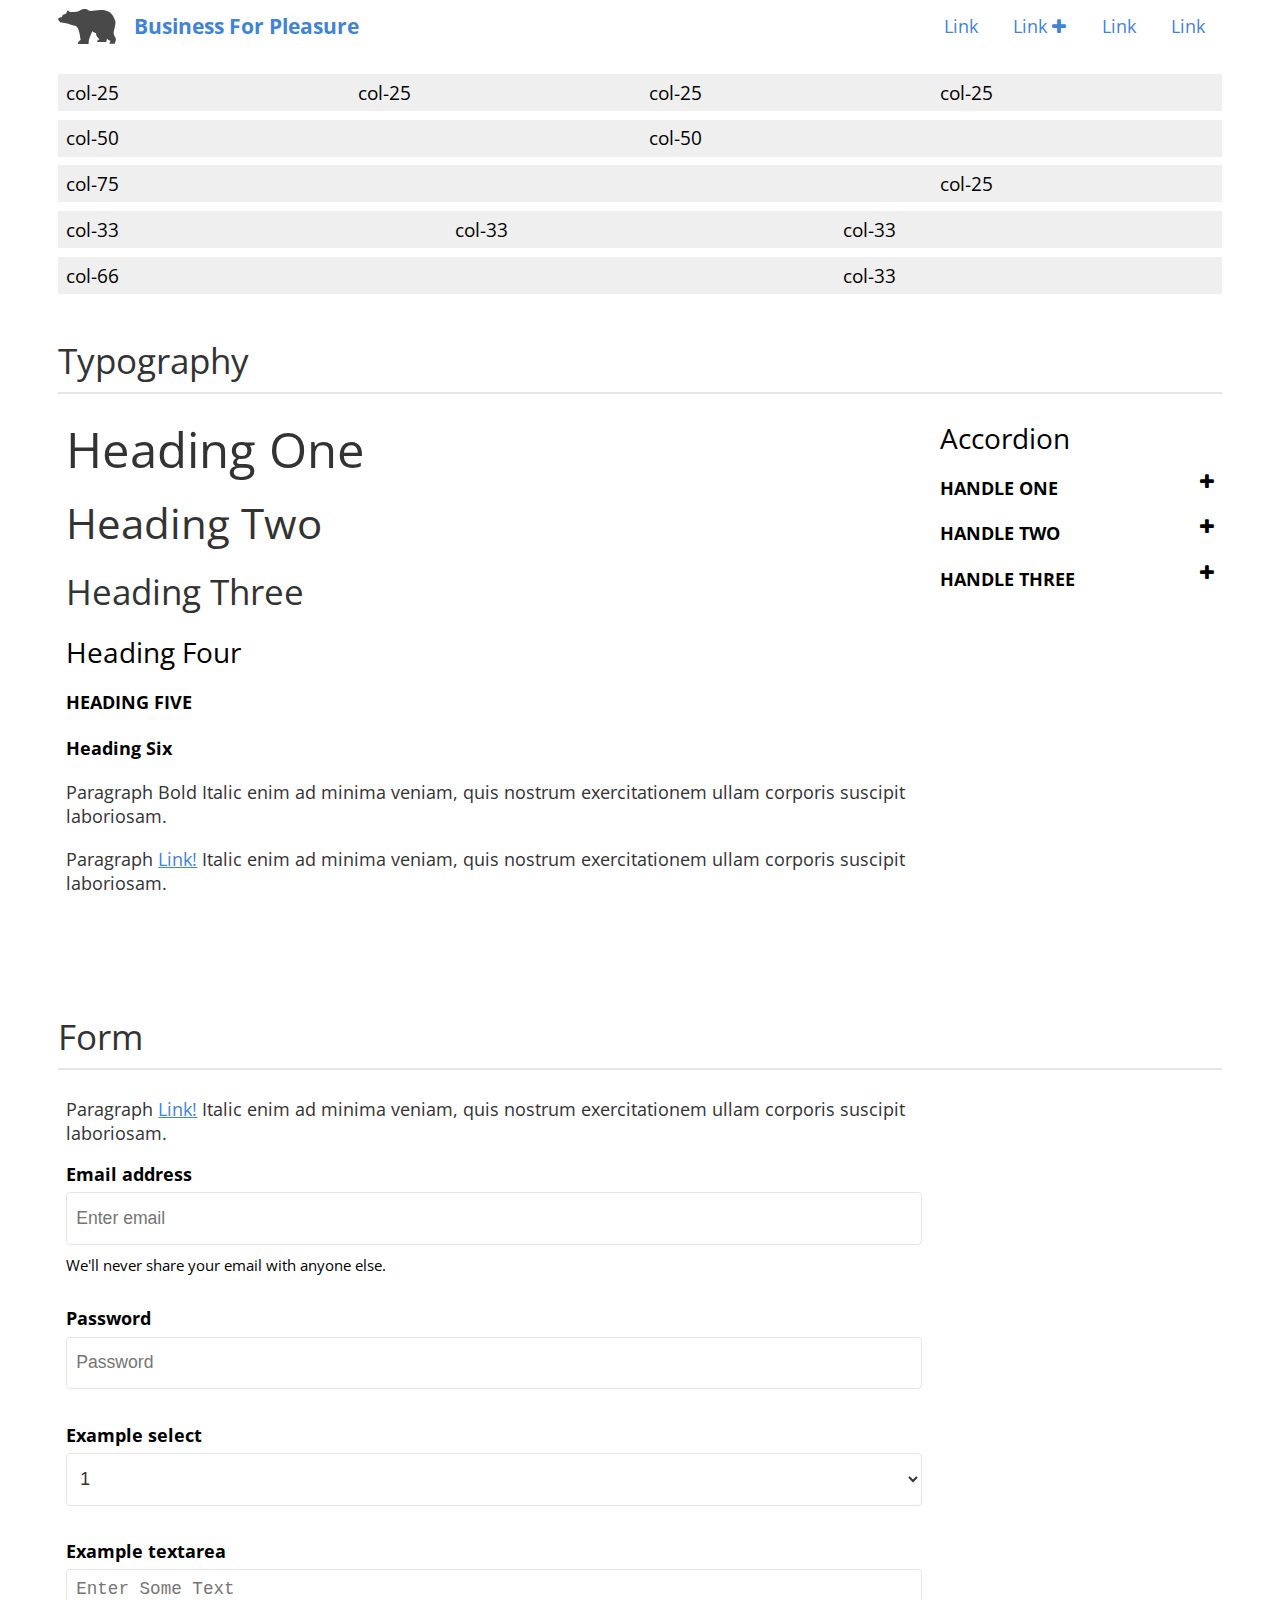
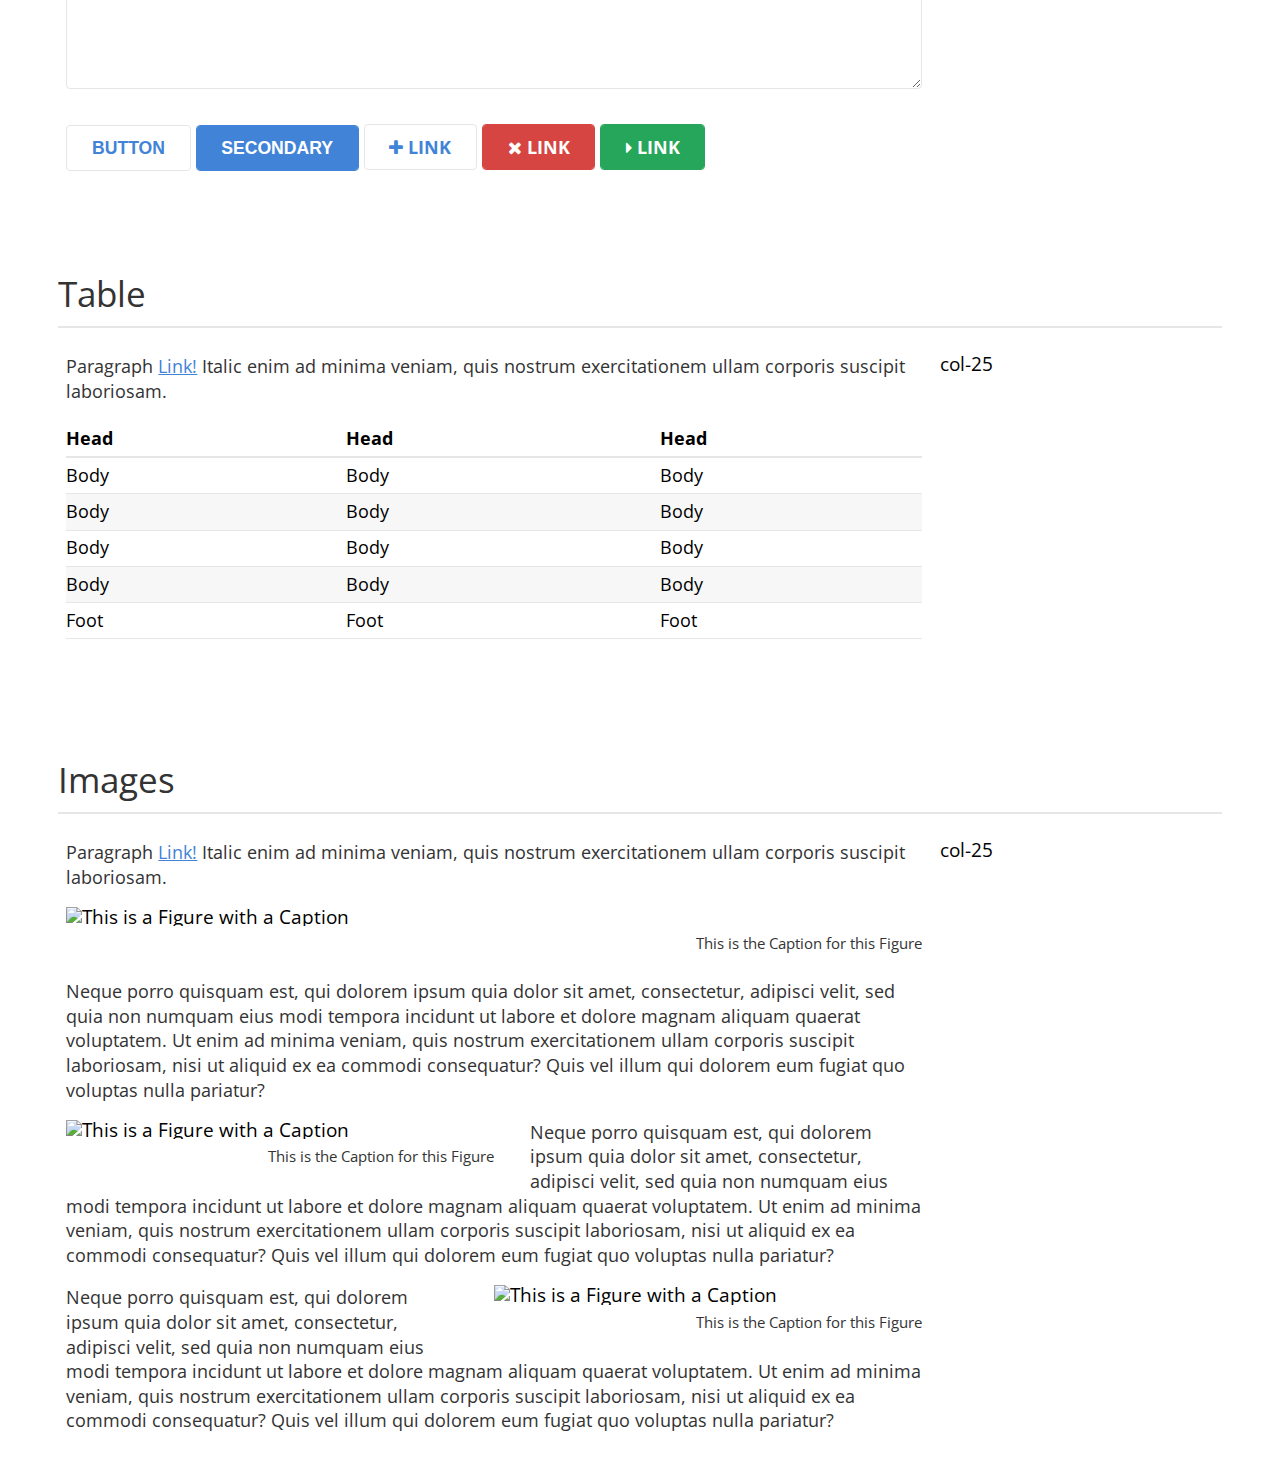
==== commit fa4ab1e7: "Added dropdown to the Nav" ====
--- a/index.html
+++ b/index.html
@@ -31,7 +31,31 @@
 					<nav class="navigation">
 						<ul class="menu">
 							<li><a href="#" title="Link">Link</a></li>
-							<li><a href="#" title="Link">Link</a></li>
+							<li>
+								<a href="#" title="Link" class="">Link <i class="fa fa-plus" aria-hidden="true"></i></a>
+								<ul>
+									<li><a href="#" title="Link">Link</a></li>
+									<li>
+										<a href="#" title="Link">Link <i class="fa fa-plus" aria-hidden="true"></i></a>
+										<ul>
+											<li><a href="#" title="Link">Link</a></li>
+											<li>
+												<a href="#" title="Link">Link <i class="fa fa-plus" aria-hidden="true"></i></a>
+												<ul>
+													<li><a href="#" title="Link">Link</a></li>
+													<li><a href="#" title="Link">Link</a></li>
+													<li><a href="#" title="Link">Link</a></li>
+													<li><a href="#" title="Link">Link</a></li>
+												</ul>
+											</li>
+											<li><a href="#" title="Link">Link</a></li>
+											<li><a href="#" title="Link">Link</a></li>
+										</ul>
+									</li>
+									<li><a href="#" title="Link">Link</a></li>
+									<li><a href="#" title="Link">Link</a></li>
+								</ul>
+							</li>
 							<li><a href="#" title="Link">Link</a></li>
 							<li><a href="#" title="Link">Link</a></li>
 						</ul>
--- a/css/stylesheets/screen.css
+++ b/css/stylesheets/screen.css
@@ -76,6 +76,136 @@
 }
 
 /* ---------- *\
+	NAVIGATION - THEME
+\* ---------- */
+/* line 6, ../sass/_theme.scss */
+.navigation {
+  background-color: #4183D7;
+}
+@media (min-width: 768px) {
+  /* line 6, ../sass/_theme.scss */
+  .navigation {
+    background-color: transparent;
+  }
+}
+/* line 15, ../sass/_theme.scss */
+.navigation .menu ul {
+  background-color: #4183D7;
+}
+/* line 18, ../sass/_theme.scss */
+.navigation .menu ul ul {
+  background-color: #1f5293;
+}
+/* line 22, ../sass/_theme.scss */
+.navigation .menu ul ul ul {
+  background-color: #163b69;
+}
+/* line 29, ../sass/_theme.scss */
+.navigation .menu li a {
+  color: #FFFFFF;
+}
+@media (min-width: 768px) {
+  /* line 29, ../sass/_theme.scss */
+  .navigation .menu li a {
+    color: #4183D7;
+  }
+  /* line 35, ../sass/_theme.scss */
+  .navigation .menu li a:hover, .navigation .menu li a.active {
+    background-color: #4183D7;
+    color: #FFFFFF;
+  }
+}
+/* line 46, ../sass/_theme.scss */
+.navigation .menu li li a {
+  color: #FFFFFF;
+}
+/* line 49, ../sass/_theme.scss */
+.navigation .menu li li a:hover {
+  background-color: #6b9ee0;
+}
+
+/* ---------- *\
+	BUTTONS
+\* ---------- */
+/* line 64, ../sass/_theme.scss */
+.button,
+button,
+input[type="submit"],
+input[type="reset"],
+input[type="button"] {
+  background-color: #FFFFFF;
+  border-color: #e6e6e6;
+  color: #4183D7;
+}
+/* line 73, ../sass/_theme.scss */
+.button:hover,
+button:hover,
+input[type="submit"]:hover,
+input[type="reset"]:hover,
+input[type="button"]:hover {
+  background-color: #4183D7;
+  border-color: #4183D7;
+  color: #FFFFFF;
+}
+/* line 79, ../sass/_theme.scss */
+.button.secondary,
+button.secondary,
+input[type="submit"].secondary,
+input[type="reset"].secondary,
+input[type="button"].secondary {
+  background-color: #4183D7;
+  border-color: #4183D7;
+  color: #FFFFFF;
+}
+/* line 84, ../sass/_theme.scss */
+.button.secondary:hover,
+button.secondary:hover,
+input[type="submit"].secondary:hover,
+input[type="reset"].secondary:hover,
+input[type="button"].secondary:hover {
+  background-color: #6b9ee0;
+  border-color: #6b9ee0;
+}
+/* line 90, ../sass/_theme.scss */
+.button.danger,
+button.danger,
+input[type="submit"].danger,
+input[type="reset"].danger,
+input[type="button"].danger {
+  background-color: #D64541;
+  border-color: #D64541;
+  color: #FFFFFF;
+}
+/* line 95, ../sass/_theme.scss */
+.button.danger:hover,
+button.danger:hover,
+input[type="submit"].danger:hover,
+input[type="reset"].danger:hover,
+input[type="button"].danger:hover {
+  background-color: #bc2c28;
+  border-color: #bc2c28;
+}
+/* line 101, ../sass/_theme.scss */
+.button.proceed,
+button.proceed,
+input[type="submit"].proceed,
+input[type="reset"].proceed,
+input[type="button"].proceed {
+  background-color: #26A65B;
+  border-color: #26A65B;
+  color: #FFFFFF;
+}
+/* line 106, ../sass/_theme.scss */
+.button.proceed:hover,
+button.proceed:hover,
+input[type="submit"].proceed:hover,
+input[type="reset"].proceed:hover,
+input[type="button"].proceed:hover {
+  background-color: #1c7d44;
+  border-color: #1c7d44;
+}
+
+/* ---------- *\
 	TYPOGRAPHY
 \* ---------- */
 /* line 6, ../sass/_type.scss */
@@ -169,7 +299,7 @@
 @media (min-width: 992px) {
   /* line 83, ../sass/_type.scss */
   a:hover {
-    color: #1f5293;
+    color: #6b9ee0;
   }
 }
 
@@ -354,9 +484,7 @@
   border-radius: 4px;
   background-clip: padding-box;
   /* stops bg color from leaking outside the border: */
-  background-color: #FFFFFF;
   border: 1px solid #e6e6e6;
-  color: #4183D7;
   cursor: pointer;
   display: inline-block;
   font-size: 1rem;
@@ -369,73 +497,6 @@
   text-decoration: none;
   white-space: nowrap;
 }
-/* line 80, ../sass/_form.scss */
-.button:hover,
-button:hover,
-input[type="submit"]:hover,
-input[type="reset"]:hover,
-input[type="button"]:hover {
-  background-color: #4183D7;
-  border: 1px solid #4183D7;
-  color: #FFFFFF;
-}
-/* line 86, ../sass/_form.scss */
-.button.secondary,
-button.secondary,
-input[type="submit"].secondary,
-input[type="reset"].secondary,
-input[type="button"].secondary {
-  background-color: #4183D7;
-  border: 1px solid #4183D7;
-  color: #FFFFFF;
-}
-/* line 91, ../sass/_form.scss */
-.button.secondary:hover,
-button.secondary:hover,
-input[type="submit"].secondary:hover,
-input[type="reset"].secondary:hover,
-input[type="button"].secondary:hover {
-  background-color: #1f5293;
-  border-color: #1f5293;
-}
-/* line 98, ../sass/_form.scss */
-.button.danger,
-button.danger,
-input[type="submit"].danger,
-input[type="reset"].danger,
-input[type="button"].danger {
-  background-color: #D64541;
-  border: 1px solid #D64541;
-  color: #FFFFFF;
-}
-/* line 103, ../sass/_form.scss */
-.button.danger:hover,
-button.danger:hover,
-input[type="submit"].danger:hover,
-input[type="reset"].danger:hover,
-input[type="button"].danger:hover {
-  background-color: #bc2c28;
-  border-color: #bc2c28;
-}
-/* line 110, ../sass/_form.scss */
-.button.proceed,
-button.proceed,
-input[type="submit"].proceed,
-input[type="reset"].proceed,
-input[type="button"].proceed {
-  background-color: #26A65B;
-  border: 1px solid #26A65B;
-  color: #FFFFFF;
-}
-/* line 115, ../sass/_form.scss */
-.button.proceed:hover,
-button.proceed:hover,
-input[type="submit"].proceed:hover,
-input[type="reset"].proceed:hover,
-input[type="button"].proceed:hover {
-  background-color: #1c7d44;
-  border-color: #1c7d44;
-}
 
 /* ---------- *\
 	TABLE
@@ -481,7 +542,7 @@
 /* ---------- *\
 Global Image Style
 \* ---------- */
-/* line 18, ../sass/screen.scss */
+/* line 19, ../sass/screen.scss */
 img {
   display: block;
   margin: 0;
@@ -489,41 +550,41 @@
   width: 100%;
 }
 
-/* line 26, ../sass/screen.scss */
+/* line 27, ../sass/screen.scss */
 .figure {
   margin: 0 0 1rem;
   max-width: 100%;
   width: 100%;
 }
-/* line 35, ../sass/screen.scss */
+/* line 36, ../sass/screen.scss */
 .figure.figure-left {
   float: none;
   margin: 0 0 1rem;
   width: 100%;
 }
 @media (min-width: 768px) {
-  /* line 35, ../sass/screen.scss */
+  /* line 36, ../sass/screen.scss */
   .figure.figure-left {
     float: left;
     margin: 0 2rem 1rem 0;
     width: 50%;
   }
 }
-/* line 47, ../sass/screen.scss */
+/* line 48, ../sass/screen.scss */
 .figure.figure-right {
   float: none;
   margin: 0 0 1rem 0;
   width: 100%;
 }
 @media (min-width: 768px) {
-  /* line 47, ../sass/screen.scss */
+  /* line 48, ../sass/screen.scss */
   .figure.figure-right {
     float: right;
     margin: 0 0 1rem 2rem;
     width: 50%;
   }
 }
-/* line 62, ../sass/screen.scss */
+/* line 63, ../sass/screen.scss */
 .figure figcaption {
   float: right;
   font-size: 80%;
@@ -534,11 +595,11 @@
 /* ---------- *\
 	ACCORDION
 \* ---------- */
-/* line 80, ../sass/screen.scss */
+/* line 81, ../sass/screen.scss */
 .ac-handle {
   cursor: pointer;
 }
-/* line 84, ../sass/screen.scss */
+/* line 85, ../sass/screen.scss */
 .ac-handle .fa {
   -webkit-transition: all 0.3s ease;
   -moz-transition: all 0.3s ease;
@@ -547,11 +608,11 @@
   transition: all 0.3s ease;
   float: right;
 }
-/* line 89, ../sass/screen.scss */
+/* line 90, ../sass/screen.scss */
 .ac-handle.open {
   color: #4183D7;
 }
-/* line 92, ../sass/screen.scss */
+/* line 93, ../sass/screen.scss */
 .ac-handle.open .fa {
   -webkit-transform: rotate(45deg);
   -moz-transform: rotate(45deg);
@@ -561,7 +622,7 @@
   -ms-filter: "progid:DXImageTransform.Microsoft.Matrix(sizingMethod='auto expand', M11=0.7071067812, M12=-0.7071067812, M21=0.7071067812, M22=0.7071067812)";
   filter: progid:DXImageTransform.Microsoft.Matrix(sizingMethod='auto expand', M11=0.7071067812, M12=-0.7071067812, M21=0.7071067812, M22=0.7071067812);
 }
-/* line 97, ../sass/screen.scss */
+/* line 98, ../sass/screen.scss */
 .ac-handle.hover {
   color: #4183D7;
 }
@@ -569,13 +630,13 @@
 /* ---------- *\
 	HEAD
 \* ---------- */
-/* line 110, ../sass/screen.scss */
+/* line 111, ../sass/screen.scss */
 #head {
   height: 2rem;
   position: relative;
 }
 @media (min-width: 768px) {
-  /* line 110, ../sass/screen.scss */
+  /* line 111, ../sass/screen.scss */
   #head {
     height: 3rem;
   }
@@ -584,7 +645,7 @@
 /* ---------- *\
 	BRANDING
 \* ---------- */
-/* line 127, ../sass/screen.scss */
+/* line 128, ../sass/screen.scss */
 .branding {
   float: left;
   font-size: 1rem;
@@ -592,17 +653,17 @@
   height: 2rem;
 }
 @media (min-width: 768px) {
-  /* line 127, ../sass/screen.scss */
+  /* line 128, ../sass/screen.scss */
   .branding {
     font-size: 1.2rem;
     height: 3rem;
   }
 }
-/* line 139, ../sass/screen.scss */
+/* line 140, ../sass/screen.scss */
 .branding a {
   display: block;
 }
-/* line 143, ../sass/screen.scss */
+/* line 144, ../sass/screen.scss */
 .branding a .logo {
   float: left;
   height: 1rem;
@@ -610,19 +671,19 @@
   width: auto;
 }
 @media (min-width: 768px) {
-  /* line 143, ../sass/screen.scss */
+  /* line 144, ../sass/screen.scss */
   .branding a .logo {
     height: 2rem;
   }
 }
-/* line 154, ../sass/screen.scss */
+/* line 155, ../sass/screen.scss */
 .branding a strong {
   display: block;
   float: left;
   line-height: 2rem;
 }
 @media (min-width: 768px) {
-  /* line 154, ../sass/screen.scss */
+  /* line 155, ../sass/screen.scss */
   .branding a strong {
     line-height: 3rem;
   }
@@ -631,7 +692,7 @@
 /* ---------- *\
 	NAVIGATION
 \* ---------- */
-/* line 171, ../sass/screen.scss */
+/* line 172, ../sass/screen.scss */
 .navigation {
   left: 0;
   padding: 1rem;
@@ -641,7 +702,7 @@
   z-index: 1;
 }
 @media (min-width: 768px) {
-  /* line 171, ../sass/screen.scss */
+  /* line 172, ../sass/screen.scss */
   .navigation {
     display: inline-block !important;
     float: right;
@@ -650,61 +711,76 @@
     width: auto;
   }
 }
-@media (min-width: 768px) {
-  /* line 188, ../sass/screen.scss */
+/* line 191, ../sass/screen.scss */
+.navigation .menu ul {
+  display: none;
+  left: 0;
+  position: absolute;
+  top: 100%;
+  width: 10rem;
+}
+/* line 199, ../sass/screen.scss */
+.navigation .menu ul ul {
+  display: none;
+  position: static;
+}
+/* line 206, ../sass/screen.scss */
+.navigation .menu li {
+  position: relative;
+}
+/* line 210, ../sass/screen.scss */
+.navigation .menu li li {
+  float: none;
+}
+/* line 214, ../sass/screen.scss */
+.navigation .menu li li a {
+  font-size: 1rem;
+  line-height: 1.6rem;
+}
+@media (min-width: 768px) {
+  /* line 206, ../sass/screen.scss */
   .navigation .menu li {
     float: left;
   }
 }
-/* line 194, ../sass/screen.scss */
+/* line 224, ../sass/screen.scss */
 .navigation .menu li a {
   display: block;
   font-size: 1.2rem;
   line-height: 2rem;
   text-decoration: none;
 }
-@media (min-width: 768px) {
-  /* line 194, ../sass/screen.scss */
+/* line 231, ../sass/screen.scss */
+.navigation .menu li a.active .fa-plus {
+  -webkit-transform: rotate(-45deg);
+  -moz-transform: rotate(-45deg);
+  -ms-transform: rotate(-45deg);
+  -o-transform: rotate(-45deg);
+  transform: rotate(-45deg);
+  -ms-filter: "progid:DXImageTransform.Microsoft.Matrix(sizingMethod='auto expand', M11=0.7071067812, M12=0.7071067812, M21=-0.7071067812, M22=0.7071067812)";
+  filter: progid:DXImageTransform.Microsoft.Matrix(sizingMethod='auto expand', M11=0.7071067812, M12=0.7071067812, M21=-0.7071067812, M22=0.7071067812);
+}
+@media (min-width: 768px) {
+  /* line 224, ../sass/screen.scss */
   .navigation .menu li a {
     font-size: 1rem;
     line-height: 3rem;
     padding: 0 1rem;
   }
 }
-
-/* ---------- *\
-	NAVIGATION - THEME
-\* ---------- */
-/* line 214, ../sass/screen.scss */
-.navigation {
-  background-color: #4183D7;
-}
-@media (min-width: 768px) {
-  /* line 214, ../sass/screen.scss */
-  .navigation {
-    background-color: transparent;
-  }
-}
-/* line 222, ../sass/screen.scss */
-.navigation .menu li a {
-  color: #FFFFFF;
-}
-@media (min-width: 768px) {
-  /* line 222, ../sass/screen.scss */
-  .navigation .menu li a {
-    color: #4183D7;
-  }
-  /* line 228, ../sass/screen.scss */
-  .navigation .menu li a:hover {
-    background-color: #4183D7;
-    color: #FFFFFF;
-  }
+/* line 243, ../sass/screen.scss */
+.navigation .menu li a .fa-plus {
+  -webkit-transition: all 0.3s;
+  -moz-transition: all 0.3s;
+  -ms-transition: all 0.3s;
+  -o-transition: all 0.3s;
+  transition: all 0.3s;
 }
 
 /* ---------- *\
 	NAVIGATION BUTTON
 \* ---------- */
-/* line 243, ../sass/screen.scss */
+/* line 258, ../sass/screen.scss */
 .mobile-button {
   border: none;
   display: block;
@@ -715,32 +791,32 @@
   margin: 0;
   padding: 0 1rem;
 }
-/* line 253, ../sass/screen.scss */
+/* line 268, ../sass/screen.scss */
 .mobile-button:hover {
   background-color: #FFFFFF;
   border: none;
   color: #4183D7;
 }
-/* line 259, ../sass/screen.scss */
+/* line 274, ../sass/screen.scss */
 .mobile-button .fa-times {
   display: none;
 }
 @media (min-width: 768px) {
-  /* line 243, ../sass/screen.scss */
+  /* line 258, ../sass/screen.scss */
   .mobile-button {
     display: none;
   }
 }
-/* line 266, ../sass/screen.scss */
+/* line 281, ../sass/screen.scss */
 .mobile-button.active .fa-bars {
   display: none;
 }
-/* line 267, ../sass/screen.scss */
+/* line 282, ../sass/screen.scss */
 .mobile-button.active .fa-times {
   display: block;
 }
 
-/* line 272, ../sass/screen.scss */
+/* line 287, ../sass/screen.scss */
 .demo {
   background-color: #EFEFEF;
 }
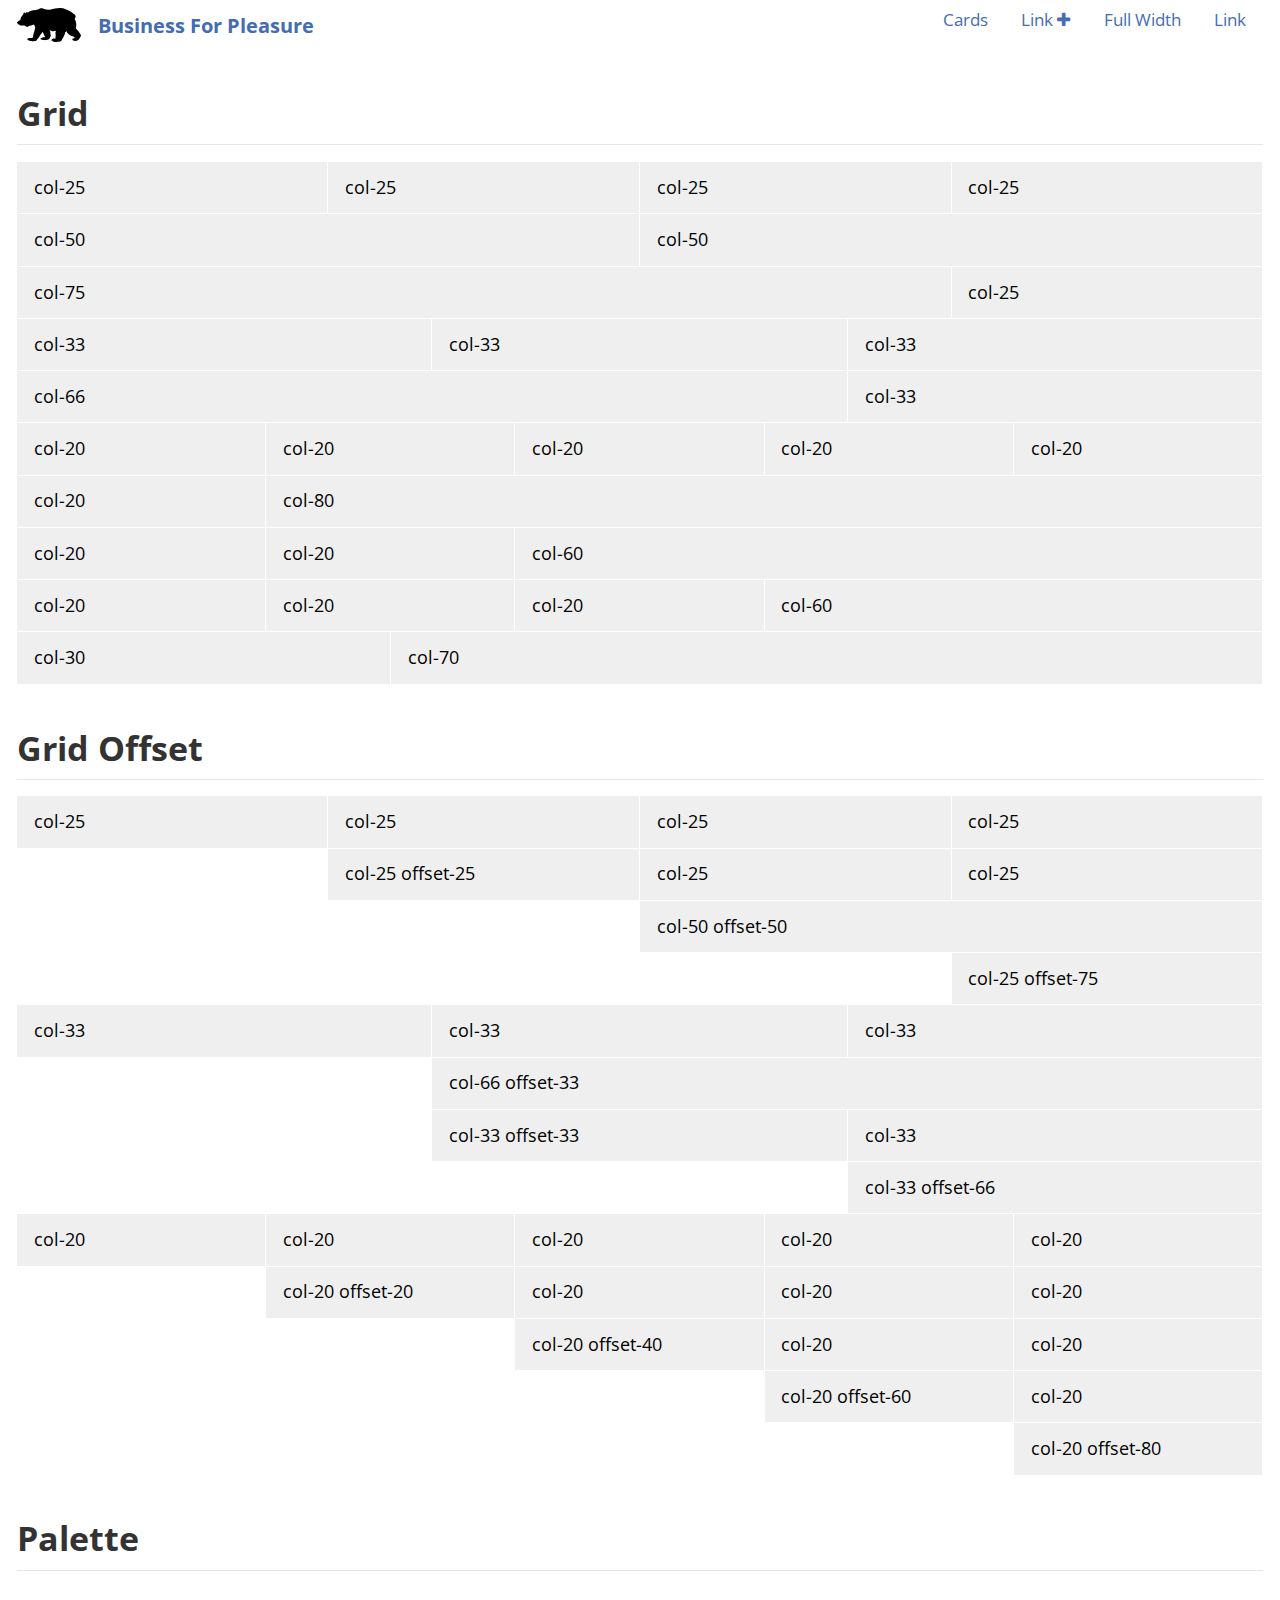
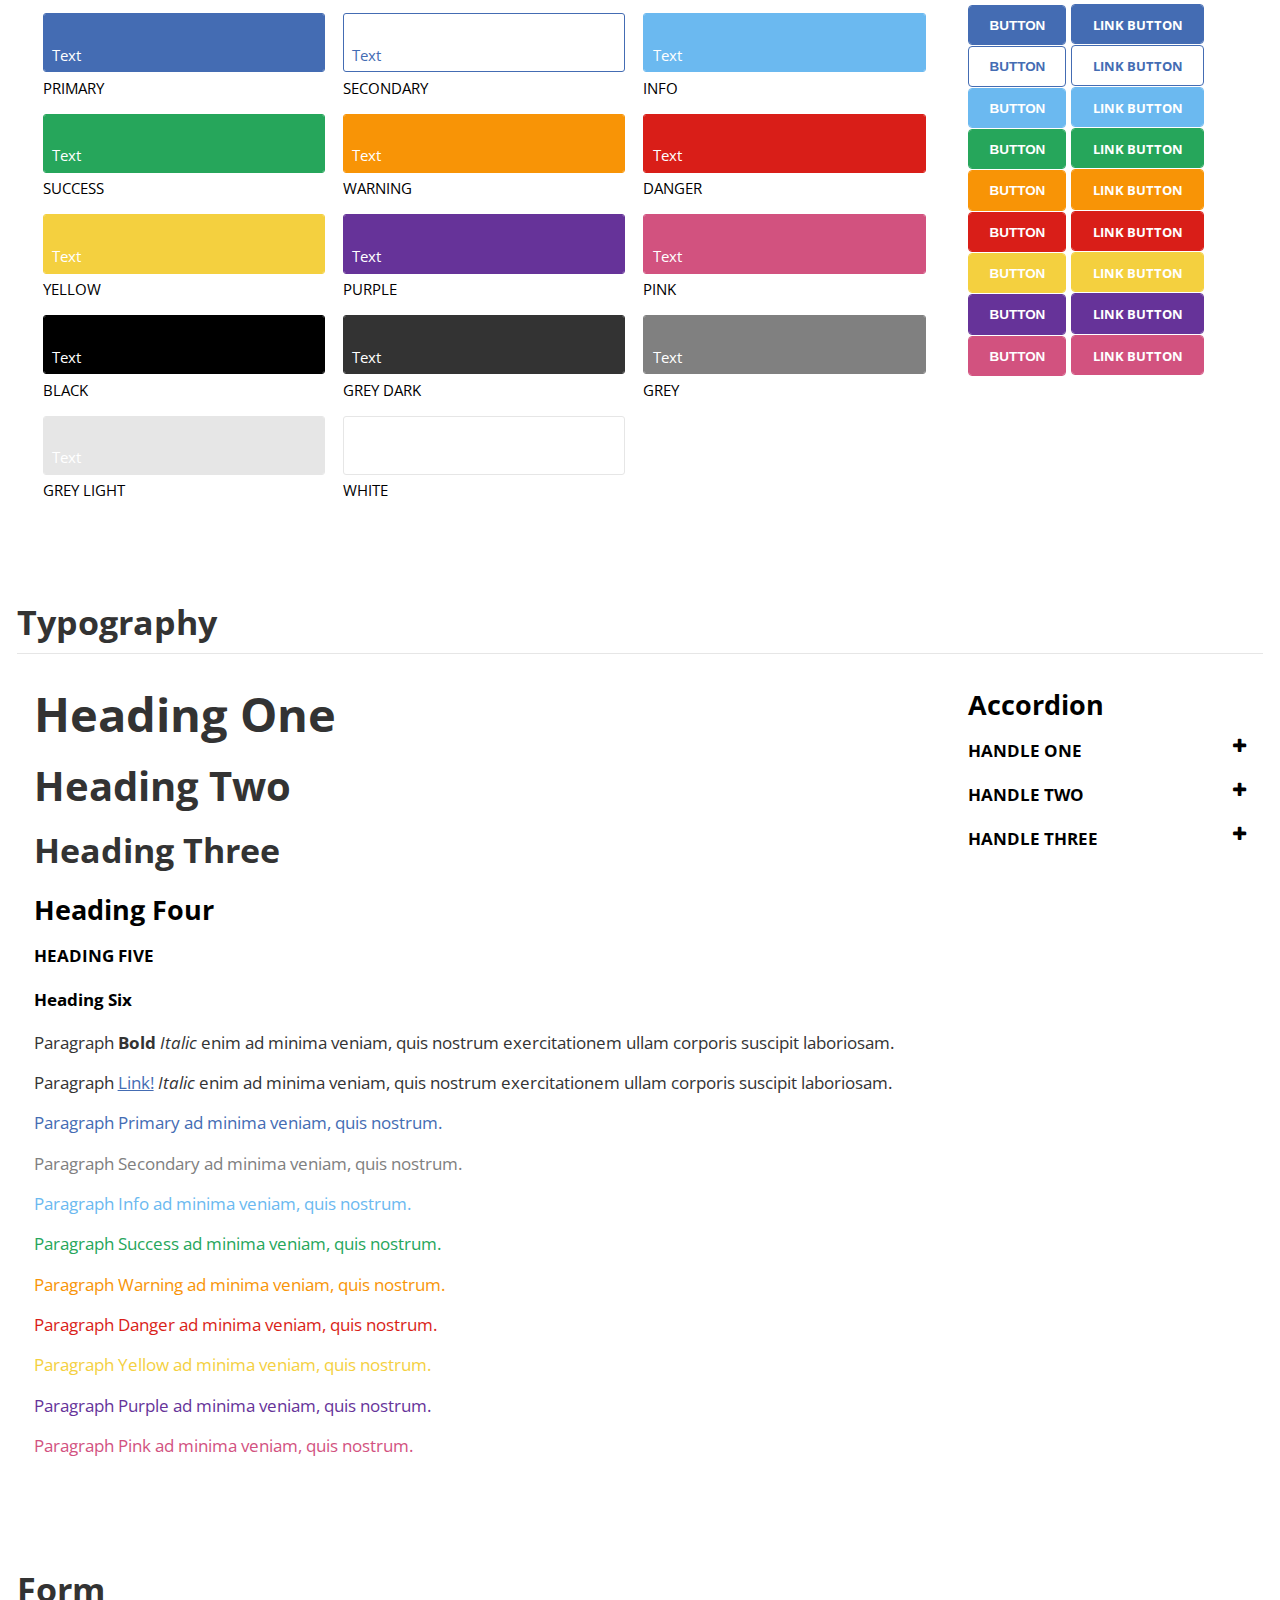
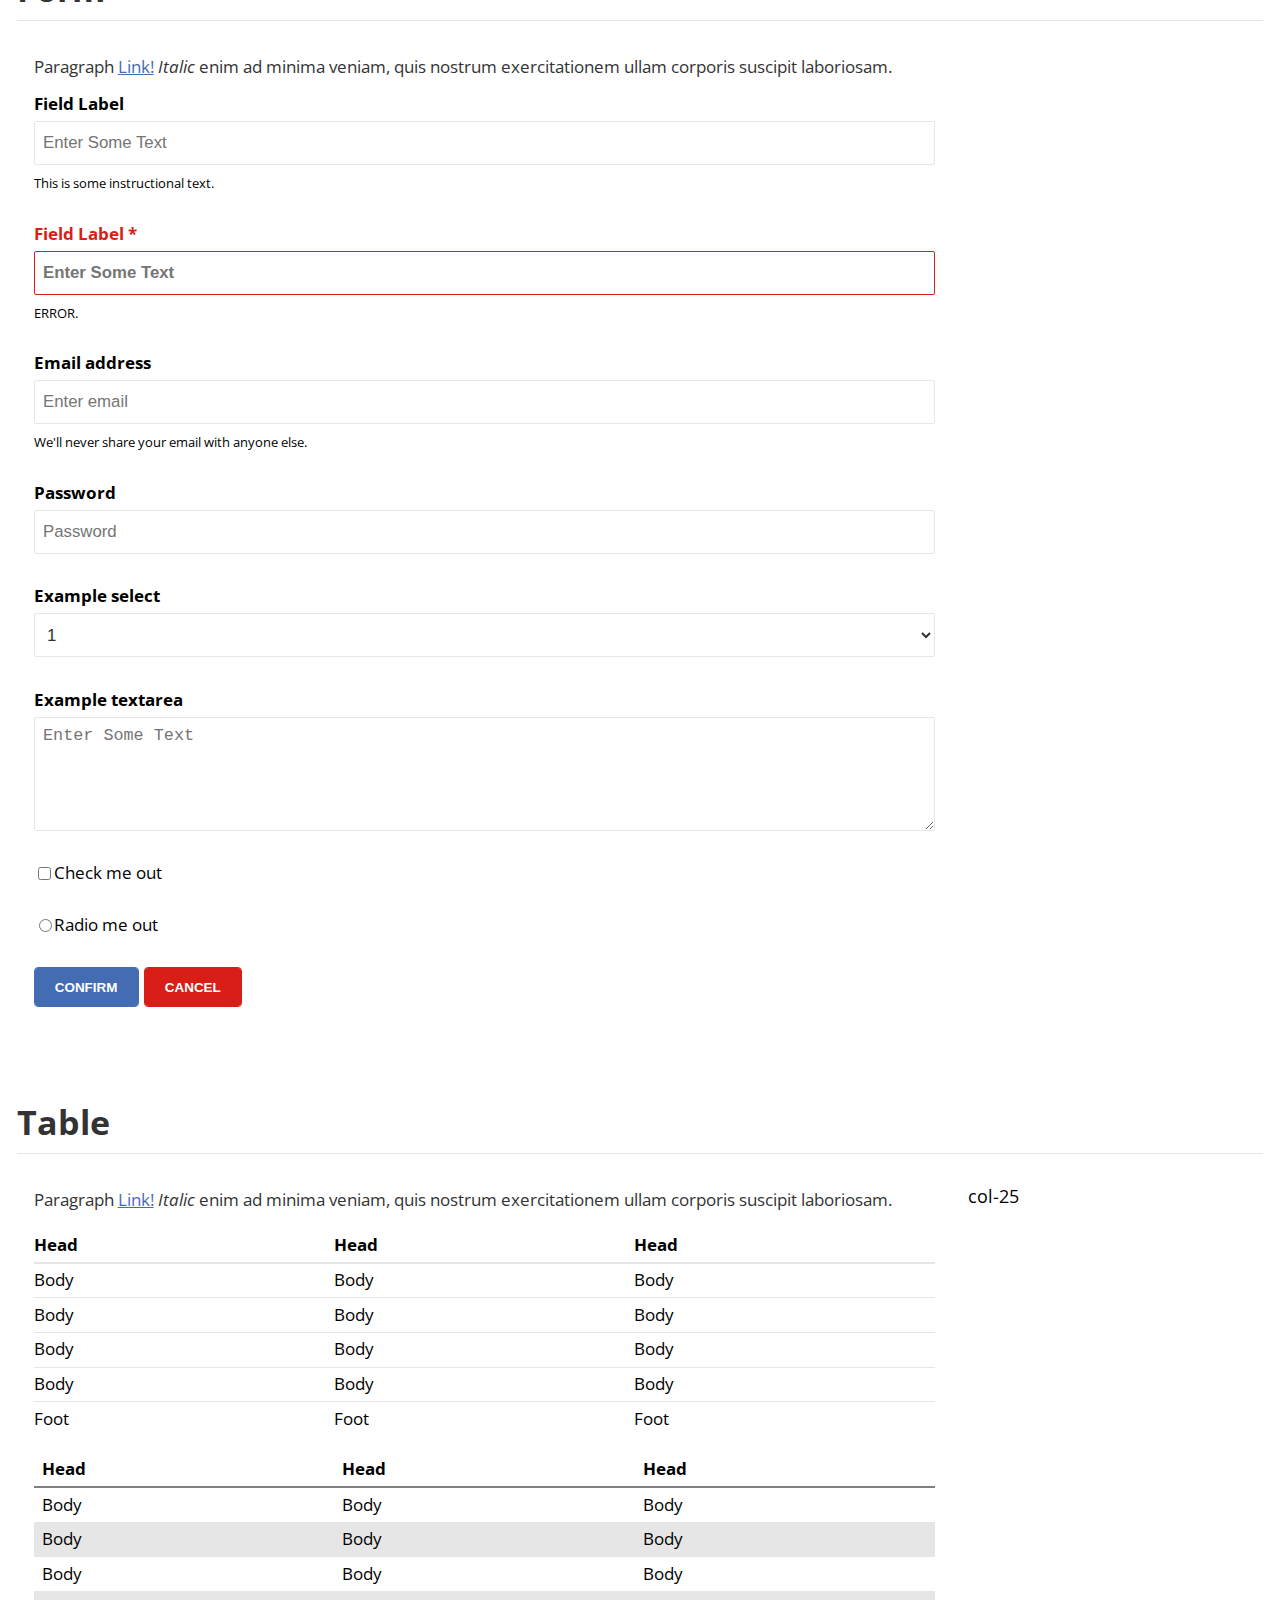
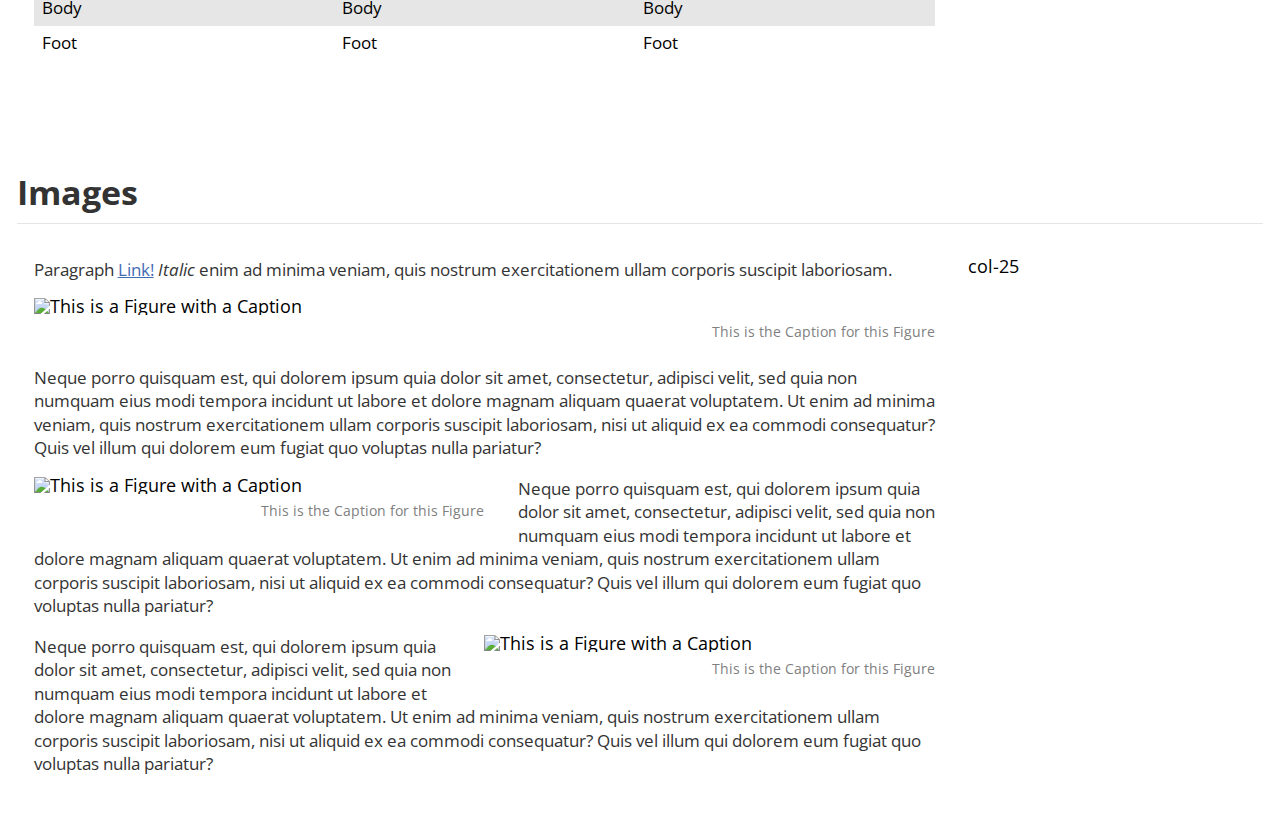
==== commit c16168cc: "Update April 15" ====
--- a/index.html
+++ b/index.html
@@ -22,7 +22,7 @@
 				<div class="container">
 
 					<h1 class="branding" title="Business For Pleasure">
-						<a href="#" class="branding-link" title="Business For Pleasure">
+						<a href="index.html" class="branding-link" title="Business For Pleasure">
 							<img src="imgs/logo.svg" title="Business For Pleasure" at="Business For Pleasure" class="logo">
 							<strong>Business For Pleasure</strong>
 						</a>
@@ -30,7 +30,7 @@
 
 					<nav class="navigation">
 						<ul class="menu">
-							<li><a href="#" title="Link">Link</a></li>
+							<li><a href="cards.html" title="Link">Cards</a></li>
 							<li>
 								<a href="#" title="Link" class="">Link <i class="fa fa-plus" aria-hidden="true"></i></a>
 								<ul>
@@ -56,7 +56,7 @@
 									<li><a href="#" title="Link">Link</a></li>
 								</ul>
 							</li>
-							<li><a href="#" title="Link">Link</a></li>
+							<li><a href="fullwidth.html" title="Link">Full Width</a></li>
 							<li><a href="#" title="Link">Link</a></li>
 						</ul>
 					</nav>
@@ -74,6 +74,8 @@
 			<div id="grid" class="container-fluid">
 				<div class="container">
 
+					<h3 class="heading">Grid</h3>
+
 					<div class="row">
 						<div class="col-25 demo">col-25</div><!-- col-25 -->
 						<div class="col-25 demo">col-25</div><!-- col-25 -->
@@ -102,10 +104,165 @@
 						<div class="col-33 demo">col-33</div><!-- col-33 -->
 					</div><!-- row -->
 
+					<div class="row"><!-- -->
+						<div class="col-20 demo">col-20</div><!-- col-20 -->
+						<div class="col-20 demo">col-20</div><!-- col-20 -->
+						<div class="col-20 demo">col-20</div><!-- col-20 -->
+						<div class="col-20 demo">col-20</div><!-- col-20 -->
+						<div class="col-20 demo">col-20</div><!-- col-20 -->
+					</div><!-- row -->
+					<div class="row"><!-- -->
+						<div class="col-20 demo">col-20</div><!-- col-20 -->
+						<div class="col-80 demo">col-80</div><!-- col-20 -->
+					</div><!-- row -->
+					<div class="row"><!-- -->
+						<div class="col-20 demo">col-20</div><!-- col-20 -->
+						<div class="col-20 demo">col-20</div><!-- col-20 -->
+						<div class="col-60 demo">col-60</div><!-- col-20 -->
+					</div><!-- row -->
+					<div class="row"><!-- -->
+						<div class="col-20 demo">col-20</div><!-- col-20 -->
+						<div class="col-20 demo">col-20</div><!-- col-20 -->
+						<div class="col-20 demo">col-20</div><!-- col-20 -->
+						<div class="col-40 demo">col-60</div><!-- col-20 -->
+					</div><!-- row -->
+
+					<div class="row"><!-- -->
+						<div class="col-30 demo">col-30</div><!-- col-30 -->
+						<div class="col-70 demo">col-70</div><!-- col-70 -->
+					</div><!-- row -->
+
+				</div><!-- container -->
+				<div class="container">
+
+					<h3 class="heading">Grid Offset</h3>
+
+					<div class="row">
+						<div class="col-25 demo">col-25</div><!-- col-25 -->
+						<div class="col-25 demo">col-25</div><!-- col-25 -->
+						<div class="col-25 demo">col-25</div><!-- col-25 -->
+						<div class="col-25 demo">col-25</div><!-- col-25 -->
+					</div><!-- row -->
+
+					<div class="row">
+						<div class="col-25 offset-25 demo">col-25 offset-25</div><!-- col-25 -->
+						<div class="col-25 demo">col-25</div><!-- col-25 -->
+						<div class="col-25 demo">col-25</div><!-- col-25 -->
+					</div><!-- row -->
+					<div class="row">
+						<div class="col-50 offset-50 demo">col-50 offset-50</div><!-- col-25 -->
+					</div><!-- row -->
+					<div class="row">
+						<div class="col-25 offset-75 demo">col-25 offset-75</div><!-- col-25 -->
+					</div><!-- row -->
+
+					<div class="row"><!-- -->
+						<div class="col-33 demo">col-33</div><!-- col-33 -->
+						<div class="col-33 demo">col-33</div><!-- col-33 -->
+						<div class="col-33 demo">col-33</div><!-- col-33 -->
+					</div><!-- row -->
+					<div class="row">
+						<div class="col-66 offset-33 demo">col-66 offset-33</div><!-- col-25 -->
+					</div><!-- row -->
+					<div class="row">
+						<div class="col-33 offset-33 demo">col-33 offset-33</div><!-- col-25 -->
+						<div class="col-33 demo">col-33</div><!-- col-25 -->
+					</div><!-- row -->
+					<div class="row">
+						<div class="col-33 offset-66 demo">col-33 offset-66</div><!-- col-25 -->
+					</div><!-- row -->
+
+
+
+					<div class="row"><!-- -->
+						<div class="col-20 demo">col-20</div><!-- col-20 -->
+						<div class="col-20 demo">col-20</div><!-- col-20 -->
+						<div class="col-20 demo">col-20</div><!-- col-20 -->
+						<div class="col-20 demo">col-20</div><!-- col-20 -->
+						<div class="col-20 demo">col-20</div><!-- col-20 -->
+					</div><!-- row -->
+					<div class="row"><!-- -->
+						<div class="col-20 offset-20 demo">col-20 offset-20</div><!-- col-20 -->
+						<div class="col-20 demo">col-20</div><!-- col-20 -->
+						<div class="col-20 demo">col-20</div><!-- col-20 -->
+						<div class="col-20 demo">col-20</div><!-- col-20 -->
+					</div><!-- row -->
+					<div class="row"><!-- -->
+						<div class="col-20 offset-40 demo">col-20 offset-40</div><!-- col-20 -->
+						<div class="col-20 demo">col-20</div><!-- col-20 -->
+						<div class="col-20 demo">col-20</div><!-- col-20 -->
+					</div><!-- row -->
+					<div class="row"><!-- -->
+						<div class="col-20 offset-60 demo">col-20 offset-60</div><!-- col-20 -->
+						<div class="col-20 demo">col-20</div><!-- col-20 -->
+					</div><!-- row -->
+					<div class="row"><!-- -->
+						<div class="col-20 offset-80 demo">col-20 offset-80</div><!-- col-20 -->
+					</div><!-- row -->
+
 				</div><!-- container -->
 			</div><!-- container-fluid -->
 
 
+			<div id="palette" class="container-fluid">
+				<div class="container">
+
+					<h3 class="heading">Palette</h3>
+
+					<div class="row"><!-- -->
+						<div class="col-75">
+
+							<div class="swatch primary">Primary</div>
+							<div class="swatch secondary">Secondary</div>
+							<div class="swatch info">Info</div>
+							<div class="swatch success">Success</div>
+							<div class="swatch warning">Warning</div>
+							<div class="swatch danger">Danger</div>
+
+							<div class="swatch yellow">Yellow</div>
+							<div class="swatch purple">Purple</div>
+							<div class="swatch pink">Pink</div>
+
+							<div class="swatch black">Black</div>
+							<div class="swatch greydk">Grey Dark</div>
+							<div class="swatch grey">Grey</div>
+
+							<div class="swatch greylt">Grey Light</div>
+							<div class="swatch white">White</div>
+
+
+
+						</div><!-- col-75 -->
+						<div class="col-25">
+
+							<button type="button" class="primary">Button</button>
+							<a role="button" class="button primary">Link Button</a><br>
+							<button type="button" class="secondary">Button</button>
+							<a role="button" class="button secondary">Link Button</a><br>
+							<button type="button" class="info">Button</button>
+							<a role="button" class="button info">Link Button</a><br>
+							<button type="button" class="success">Button</button>
+							<a role="button" class="button success">Link Button</a><br>
+							<button type="button" class="warning">Button</button>
+							<a role="button" class="button warning">Link Button</a><br>
+							<button type="button" class="danger">Button</button>
+							<a role="button" class="button danger">Link Button</a><br>
+							<button type="button" class="yellow">Button</button>
+							<a role="button" class="button yellow">Link Button</a><br>
+							<button type="button" class="purple">Button</button>
+							<a role="button" class="button purple">Link Button</a><br>
+							<button type="button" class="pink">Button</button>
+							<a role="button" class="button pink">Link Button</a><br>
+
+
+						</div><!-- col-25 -->
+					</div><!-- row -->
+
+				</div><!-- container -->
+			</div><!-- container-fluid -->
+
+
+				<br><br>
 
 
 
@@ -127,6 +284,19 @@
 
 							<p>Paragraph <a href="#">Link!</a> <em>Italic</em> enim ad minima veniam, quis nostrum exercitationem ullam corporis suscipit laboriosam.</p>
 
+							<p class="text-primary">Paragraph Primary ad minima veniam, quis nostrum.</p>
+							<p class="text-secondary">Paragraph Secondary ad minima veniam, quis nostrum.</p>
+							<p class="text-info">Paragraph Info ad minima veniam, quis nostrum.</p>
+							<p class="text-success">Paragraph Success ad minima veniam, quis nostrum.</p>
+							<p class="text-warning">Paragraph Warning ad minima veniam, quis nostrum.</p>
+							<p class="text-danger">Paragraph Danger ad minima veniam, quis nostrum.</p>
+							<p class="text-yellow">Paragraph Yellow ad minima veniam, quis nostrum.</p>
+							<p class="text-purple">Paragraph Purple ad minima veniam, quis nostrum.</p>
+							<p class="text-pink">Paragraph Pink ad minima veniam, quis nostrum.</p>
+
+
+
+
 						</div><!-- col-75 -->
 						<div class="col-25">
 
@@ -163,6 +333,18 @@
 
 							<!-- form -->
 							<form>
+
+								<div class="form-group">
+									<label for="text-input-one">Field Label</label>
+									<input type="text" id="text-input-one" placeholder="Enter Some Text">
+									<small>This is some instructional text.</small>
+								</div><!-- form group -->
+
+								<div class="form-group error">
+									<label for="text-input-one">Field Label <strong>*</strong></label>
+									<input type="text" id="text-input-one" placeholder="Enter Some Text">
+									<small>ERROR.</small>
+								</div><!-- form group -->
 
 								<div class="form-group">
 									<label for="exampleInputEmail1">Email address</label>
@@ -191,17 +373,21 @@
 									<textarea id="exampleTextarea" placeholder="Enter Some Text" rows="5"></textarea>
 								</div><!-- form group -->
 
+								<div class="form-group check-radio">
+							    <label>
+							      <input type="checkbox"> Check me out
+							    </label>
+								</div><!-- form group -->
+
+								<div class="form-group check-radio">
+							    <label>
+							      <input type="radio"> Radio me out
+							    </label>
+								</div><!-- form group -->
+
 								<!-- Provides extra visual weight and identifies the primary action in a set of buttons -->
-								<button class="button" type="button">Button</button>
-
-								<!-- Secondary, outline button -->
-								<button type="button" class="button secondary">Secondary</button>
-
-								<a role="button" class="button"><i class="fa fa-plus" aria-hidden="true"></i> Link</a>
-
-								<a role="button" class="button danger"><i class="fa fa-times" aria-hidden="true"></i> Link</a>
-
-								<a role="button" class="button proceed"><i class="fa fa-caret-right" aria-hidden="true"></i> Link</a>
+								<button type="button" class="primary">Confirm</button>
+								<button type="button" class="danger">Cancel</button>
 
 
 
@@ -231,6 +417,45 @@
 							<p>Paragraph <a href="#">Link!</a> <em>Italic</em> enim ad minima veniam, quis nostrum exercitationem ullam corporis suscipit laboriosam.</p>
 
 							<table title="Table!" id="table-one">
+								<thead>
+									<tr>
+										<th>Head</th>
+										<th>Head</th>
+										<th>Head</th>
+									</tr>
+								</thead>
+								<tfoot>
+									<tr>
+										<td>Foot</td>
+										<td>Foot</td>
+										<td>Foot</td>
+									</tr>
+								</tfoot>
+								<tbody>
+									<tr>
+										<td>Body</td>
+										<td>Body</td>
+										<td>Body</td>
+									</tr>
+									<tr>
+										<td>Body</td>
+										<td>Body</td>
+										<td>Body</td>
+									</tr>
+									<tr>
+										<td>Body</td>
+										<td>Body</td>
+										<td>Body</td>
+									</tr>
+									<tr>
+										<td>Body</td>
+										<td>Body</td>
+										<td>Body</td>
+									</tr>
+								</tbody>
+							</table>
+
+							<table class="stripped" title="Table!" id="table-two">
 								<thead>
 									<tr>
 										<th>Head</th>
--- a/css/stylesheets/screen.css
+++ b/css/stylesheets/screen.css
@@ -2,7 +2,7 @@
    v2.0 | 20110126
    License: none (public domain)
 */
-@import "https://fonts.googleapis.com/css?family=Open+Sans:100,300,400,600|Playfair+Display:900i";
+@import "https://fonts.googleapis.com/css?family=Open+Sans:100,300,400,600|Open+Sans+Condensed:300,700";
 /* line 6, ../sass/_cssreset.scss */
 html, body, div, span, applet, object, iframe,
 h1, h2, h3, h4, h5, h6, p, blockquote, pre,
@@ -61,175 +61,112 @@
   border-spacing: 0;
 }
 
-/* line 27, ../sass/_vars.scss */
-html,
-body {
-  font-family: "Open Sans", "Trebuchet MS", "Lucida Grande", "Lucida Sans Unicode", "Lucida Sans", Tahoma, sans-serif;
-  font-size: 100%;
-}
-
-/* line 131, ../sass/_vars.scss */
-.clearfix:after, .container-fluid .container .row:after, .figure:after, .ac-handle:after, .branding a:after {
+/* line 64, ../sass/_vars.scss */
+.clearfix:after, .container-fluid .row:after,
+.container .row:after, .card:after, .figure:after, .ac-handle:after, .branding a:after {
   content: "";
   display: table;
   clear: both;
 }
 
 /* ---------- *\
+	MEDIA QUERIES
+\* ---------- */
+/* ---------- *\
+	COLORS
+\* ---------- */
+/* ---------- *\
 	NAVIGATION - THEME
 \* ---------- */
-/* line 6, ../sass/_theme.scss */
+/* line 49, ../sass/_theme.scss */
 .navigation {
-  background-color: #4183D7;
-}
-@media (min-width: 768px) {
-  /* line 6, ../sass/_theme.scss */
+  background-color: #446cb3;
+}
+@media (min-width: 800px) {
+  /* line 49, ../sass/_theme.scss */
   .navigation {
     background-color: transparent;
   }
 }
-/* line 15, ../sass/_theme.scss */
+/* line 58, ../sass/_theme.scss */
 .navigation .menu ul {
-  background-color: #4183D7;
-}
-/* line 18, ../sass/_theme.scss */
+  background-color: #446cb3;
+}
+/* line 61, ../sass/_theme.scss */
 .navigation .menu ul ul {
-  background-color: #1f5293;
-}
-/* line 22, ../sass/_theme.scss */
+  background-color: #283f69;
+}
+/* line 65, ../sass/_theme.scss */
 .navigation .menu ul ul ul {
-  background-color: #163b69;
-}
-/* line 29, ../sass/_theme.scss */
+  background-color: #1a2944;
+}
+/* line 72, ../sass/_theme.scss */
 .navigation .menu li a {
   color: #FFFFFF;
 }
-@media (min-width: 768px) {
-  /* line 29, ../sass/_theme.scss */
+@media (min-width: 800px) {
+  /* line 72, ../sass/_theme.scss */
   .navigation .menu li a {
-    color: #4183D7;
-  }
-  /* line 35, ../sass/_theme.scss */
+    color: #446cb3;
+  }
+  /* line 78, ../sass/_theme.scss */
   .navigation .menu li a:hover, .navigation .menu li a.active {
-    background-color: #4183D7;
+    background-color: #446cb3;
     color: #FFFFFF;
   }
 }
-/* line 46, ../sass/_theme.scss */
+/* line 89, ../sass/_theme.scss */
 .navigation .menu li li a {
   color: #FFFFFF;
 }
-/* line 49, ../sass/_theme.scss */
+/* line 92, ../sass/_theme.scss */
 .navigation .menu li li a:hover {
-  background-color: #6b9ee0;
-}
-
-/* ---------- *\
-	BUTTONS
-\* ---------- */
-/* line 64, ../sass/_theme.scss */
-.button,
-button,
-input[type="submit"],
-input[type="reset"],
-input[type="button"] {
-  background-color: #FFFFFF;
-  border-color: #e6e6e6;
-  color: #4183D7;
-}
-/* line 73, ../sass/_theme.scss */
-.button:hover,
-button:hover,
-input[type="submit"]:hover,
-input[type="reset"]:hover,
-input[type="button"]:hover {
-  background-color: #4183D7;
-  border-color: #4183D7;
-  color: #FFFFFF;
-}
-/* line 79, ../sass/_theme.scss */
-.button.secondary,
-button.secondary,
-input[type="submit"].secondary,
-input[type="reset"].secondary,
-input[type="button"].secondary {
-  background-color: #4183D7;
-  border-color: #4183D7;
-  color: #FFFFFF;
-}
-/* line 84, ../sass/_theme.scss */
-.button.secondary:hover,
-button.secondary:hover,
-input[type="submit"].secondary:hover,
-input[type="reset"].secondary:hover,
-input[type="button"].secondary:hover {
-  background-color: #6b9ee0;
-  border-color: #6b9ee0;
-}
-/* line 90, ../sass/_theme.scss */
-.button.danger,
-button.danger,
-input[type="submit"].danger,
-input[type="reset"].danger,
-input[type="button"].danger {
-  background-color: #D64541;
-  border-color: #D64541;
-  color: #FFFFFF;
-}
-/* line 95, ../sass/_theme.scss */
-.button.danger:hover,
-button.danger:hover,
-input[type="submit"].danger:hover,
-input[type="reset"].danger:hover,
-input[type="button"].danger:hover {
-  background-color: #bc2c28;
-  border-color: #bc2c28;
-}
-/* line 101, ../sass/_theme.scss */
-.button.proceed,
-button.proceed,
-input[type="submit"].proceed,
-input[type="reset"].proceed,
-input[type="button"].proceed {
-  background-color: #26A65B;
-  border-color: #26A65B;
-  color: #FFFFFF;
-}
-/* line 106, ../sass/_theme.scss */
-.button.proceed:hover,
-button.proceed:hover,
-input[type="submit"].proceed:hover,
-input[type="reset"].proceed:hover,
-input[type="button"].proceed:hover {
-  background-color: #1c7d44;
-  border-color: #1c7d44;
+  background-color: #8aa4d3;
 }
 
 /* ---------- *\
 	TYPOGRAPHY
 \* ---------- */
-/* line 6, ../sass/_type.scss */
+/* line 11, ../sass/_type.scss */
 html,
 body {
   -webkit-font-smoothing: antialiased;
   -moz-osx-font-smoothing: grayscale;
-}
-@media (min-width: 992px) {
-  /* line 6, ../sass/_type.scss */
+  font-family: "Open Sans", "Trebuchet MS", "Lucida Grande", "Lucida Sans Unicode", "Lucida Sans", Tahoma, sans-serif;
+  font-size: 100%;
+}
+@media (min-width: 1000px) {
+  /* line 11, ../sass/_type.scss */
   html,
   body {
     font-size: 105%;
   }
 }
-@media (min-width: 1200px) {
-  /* line 6, ../sass/_type.scss */
+@media (min-width: 1400px) {
+  /* line 11, ../sass/_type.scss */
   html,
   body {
     font-size: 110%;
   }
 }
 
-/* line 21, ../sass/_type.scss */
+/* line 27, ../sass/_type.scss */
+strong {
+  font-weight: bold;
+}
+
+/* line 31, ../sass/_type.scss */
+em {
+  font-style: italic;
+}
+
+/* line 36, ../sass/_type.scss */
+h1, h2, h3, h4 {
+  font-family: "Open Sans Condensed", "Trebuchet MS", "Lucida Grande", "Lucida Sans Unicode", "Lucida Sans", Tahoma, sans-serif;
+  font-weight: 700;
+}
+
+/* line 42, ../sass/_type.scss */
 h1 {
   color: #333333;
   font-size: 2.8rem;
@@ -237,7 +174,7 @@
   margin-bottom: 1.2rem;
 }
 
-/* line 28, ../sass/_type.scss */
+/* line 49, ../sass/_type.scss */
 h2 {
   color: #333333;
   font-size: 2.4rem;
@@ -245,7 +182,7 @@
   margin-bottom: 1.2rem;
 }
 
-/* line 35, ../sass/_type.scss */
+/* line 56, ../sass/_type.scss */
 h3 {
   color: #333333;
   font-size: 2rem;
@@ -253,14 +190,14 @@
   margin-bottom: 1.2rem;
 }
 
-/* line 42, ../sass/_type.scss */
+/* line 63, ../sass/_type.scss */
 h4 {
   font-size: 1.6rem;
   line-height: 2rem;
   margin-bottom: 1rem;
 }
 
-/* line 48, ../sass/_type.scss */
+/* line 69, ../sass/_type.scss */
 h5 {
   font-size: 1rem;
   font-weight: bold;
@@ -269,7 +206,7 @@
   text-transform: uppercase;
 }
 
-/* line 56, ../sass/_type.scss */
+/* line 77, ../sass/_type.scss */
 h6 {
   font-size: 1rem;
   font-weight: bold;
@@ -277,14 +214,14 @@
   margin-bottom: 1rem;
 }
 
-/* line 64, ../sass/_type.scss */
+/* line 84, ../sass/_type.scss */
 .heading {
-  border-bottom: 2px solid #e6e6e6;
+  border-bottom: 1px solid #e6e6e6;
   margin: 2rem auto 1rem;
   padding: .5rem 0;
 }
 
-/* line 70, ../sass/_type.scss */
+/* line 90, ../sass/_type.scss */
 p {
   color: #333333;
   font-size: 1rem;
@@ -292,98 +229,332 @@
   margin-bottom: 1rem;
 }
 
-/* line 79, ../sass/_type.scss */
+/* line 99, ../sass/_type.scss */
 a {
-  color: #4183D7;
-}
-@media (min-width: 992px) {
-  /* line 83, ../sass/_type.scss */
+  color: #446cb3;
+}
+@media (min-width: 1000px) {
+  /* line 103, ../sass/_type.scss */
   a:hover {
-    color: #6b9ee0;
-  }
-}
-
-/* line 89, ../sass/_type.scss */
+    color: #8aa4d3;
+  }
+}
+
+/* line 109, ../sass/_type.scss */
 small {
   font-size: 75%;
 }
 
 /* ---------- *\
+	TYPOGRAPHY FLAVORS
+\* ---------- */
+/* line 122, ../sass/_type.scss */
+.text-primary {
+  color: #446CB3;
+}
+
+/* line 127, ../sass/_type.scss */
+.text-secondary {
+  color: gray;
+}
+
+/* line 132, ../sass/_type.scss */
+.text-info {
+  color: #6BB9F0;
+}
+
+/* line 137, ../sass/_type.scss */
+.text-success {
+  color: #26A65B;
+}
+
+/* line 142, ../sass/_type.scss */
+.text-warning {
+  color: #F89406;
+}
+
+/* line 147, ../sass/_type.scss */
+.text-danger {
+  color: #D91E18;
+}
+
+/* line 152, ../sass/_type.scss */
+.text-yellow {
+  color: #F4D03F;
+}
+
+/* line 157, ../sass/_type.scss */
+.text-purple {
+  color: #663399;
+}
+
+/* line 162, ../sass/_type.scss */
+.text-pink {
+  color: #D2527F;
+}
+
+/* ---------- *\
 	GRID
 \* ---------- */
-/* line 6, ../sass/_grid.scss */
-.container-fluid .container {
+/* line 5, ../sass/_grid.scss */
+.container-fluid,
+.container {
   margin-left: auto;
   margin-right: auto;
+  width: 100%;
+}
+/* line 11, ../sass/_grid.scss */
+.container-fluid .row,
+.container .row {
+  clear: both;
+}
+/* line 16, ../sass/_grid.scss */
+.container-fluid .row > div,
+.container-fluid .row section,
+.container-fluid .row aside,
+.container .row > div,
+.container .row section,
+.container .row aside {
+  padding: 1rem;
+  width: 100%;
+}
+@media (min-width: 800px) {
+  /* line 16, ../sass/_grid.scss */
+  .container-fluid .row > div,
+  .container-fluid .row section,
+  .container-fluid .row aside,
+  .container .row > div,
+  .container .row section,
+  .container .row aside {
+    float: left;
+  }
+}
+@media (min-width: 800px) {
+  /* line 27, ../sass/_grid.scss */
+  .container-fluid .row > div.col-25,
+  .container-fluid .row section.col-25,
+  .container-fluid .row aside.col-25,
+  .container .row > div.col-25,
+  .container .row section.col-25,
+  .container .row aside.col-25 {
+    width: 25%;
+  }
+}
+@media (min-width: 800px) {
+  /* line 33, ../sass/_grid.scss */
+  .container-fluid .row > div.col-50,
+  .container-fluid .row section.col-50,
+  .container-fluid .row aside.col-50,
+  .container .row > div.col-50,
+  .container .row section.col-50,
+  .container .row aside.col-50 {
+    width: 50%;
+  }
+}
+@media (min-width: 800px) {
+  /* line 39, ../sass/_grid.scss */
+  .container-fluid .row > div.col-75,
+  .container-fluid .row section.col-75,
+  .container-fluid .row aside.col-75,
+  .container .row > div.col-75,
+  .container .row section.col-75,
+  .container .row aside.col-75 {
+    width: 75%;
+  }
+}
+@media (min-width: 800px) {
+  /* line 45, ../sass/_grid.scss */
+  .container-fluid .row > div.col-33,
+  .container-fluid .row section.col-33,
+  .container-fluid .row aside.col-33,
+  .container .row > div.col-33,
+  .container .row section.col-33,
+  .container .row aside.col-33 {
+    width: 33.3333%;
+  }
+}
+@media (min-width: 800px) {
+  /* line 51, ../sass/_grid.scss */
+  .container-fluid .row > div.col-66,
+  .container-fluid .row section.col-66,
+  .container-fluid .row aside.col-66,
+  .container .row > div.col-66,
+  .container .row section.col-66,
+  .container .row aside.col-66 {
+    width: 66.6666%;
+  }
+}
+@media (min-width: 800px) {
+  /* line 57, ../sass/_grid.scss */
+  .container-fluid .row > div.col-20,
+  .container-fluid .row section.col-20,
+  .container-fluid .row aside.col-20,
+  .container .row > div.col-20,
+  .container .row section.col-20,
+  .container .row aside.col-20 {
+    width: 20%;
+  }
+}
+@media (min-width: 800px) {
+  /* line 63, ../sass/_grid.scss */
+  .container-fluid .row > div.col-30,
+  .container-fluid .row section.col-30,
+  .container-fluid .row aside.col-30,
+  .container .row > div.col-30,
+  .container .row section.col-30,
+  .container .row aside.col-30 {
+    width: 30%;
+  }
+}
+@media (min-width: 800px) {
+  /* line 69, ../sass/_grid.scss */
+  .container-fluid .row > div.col-40,
+  .container-fluid .row section.col-40,
+  .container-fluid .row aside.col-40,
+  .container .row > div.col-40,
+  .container .row section.col-40,
+  .container .row aside.col-40 {
+    width: 40%;
+  }
+}
+@media (min-width: 800px) {
+  /* line 75, ../sass/_grid.scss */
+  .container-fluid .row > div.col-60,
+  .container-fluid .row section.col-60,
+  .container-fluid .row aside.col-60,
+  .container .row > div.col-60,
+  .container .row section.col-60,
+  .container .row aside.col-60 {
+    width: 60%;
+  }
+}
+@media (min-width: 800px) {
+  /* line 81, ../sass/_grid.scss */
+  .container-fluid .row > div.col-70,
+  .container-fluid .row section.col-70,
+  .container-fluid .row aside.col-70,
+  .container .row > div.col-70,
+  .container .row section.col-70,
+  .container .row aside.col-70 {
+    width: 70%;
+  }
+}
+@media (min-width: 800px) {
+  /* line 87, ../sass/_grid.scss */
+  .container-fluid .row > div.col-80,
+  .container-fluid .row section.col-80,
+  .container-fluid .row aside.col-80,
+  .container .row > div.col-80,
+  .container .row section.col-80,
+  .container .row aside.col-80 {
+    width: 80%;
+  }
+}
+@media (min-width: 800px) {
+  /* line 98, ../sass/_grid.scss */
+  .container-fluid .row > div.offset-25,
+  .container-fluid .row section.offset-25,
+  .container-fluid .row aside.offset-25,
+  .container .row > div.offset-25,
+  .container .row section.offset-25,
+  .container .row aside.offset-25 {
+    margin-left: 25%;
+  }
+}
+@media (min-width: 800px) {
+  /* line 105, ../sass/_grid.scss */
+  .container-fluid .row > div.offset-50,
+  .container-fluid .row section.offset-50,
+  .container-fluid .row aside.offset-50,
+  .container .row > div.offset-50,
+  .container .row section.offset-50,
+  .container .row aside.offset-50 {
+    margin-left: 50%;
+  }
+}
+@media (min-width: 800px) {
+  /* line 111, ../sass/_grid.scss */
+  .container-fluid .row > div.offset-75,
+  .container-fluid .row section.offset-75,
+  .container-fluid .row aside.offset-75,
+  .container .row > div.offset-75,
+  .container .row section.offset-75,
+  .container .row aside.offset-75 {
+    margin-left: 75%;
+  }
+}
+@media (min-width: 800px) {
+  /* line 117, ../sass/_grid.scss */
+  .container-fluid .row > div.offset-33,
+  .container-fluid .row section.offset-33,
+  .container-fluid .row aside.offset-33,
+  .container .row > div.offset-33,
+  .container .row section.offset-33,
+  .container .row aside.offset-33 {
+    margin-left: 33.3333%;
+  }
+}
+@media (min-width: 800px) {
+  /* line 123, ../sass/_grid.scss */
+  .container-fluid .row > div.offset-66,
+  .container-fluid .row section.offset-66,
+  .container-fluid .row aside.offset-66,
+  .container .row > div.offset-66,
+  .container .row section.offset-66,
+  .container .row aside.offset-66 {
+    margin-left: 66.6666%;
+  }
+}
+@media (min-width: 800px) {
+  /* line 129, ../sass/_grid.scss */
+  .container-fluid .row > div.offset-20,
+  .container-fluid .row section.offset-20,
+  .container-fluid .row aside.offset-20,
+  .container .row > div.offset-20,
+  .container .row section.offset-20,
+  .container .row aside.offset-20 {
+    margin-left: 20%;
+  }
+}
+@media (min-width: 800px) {
+  /* line 135, ../sass/_grid.scss */
+  .container-fluid .row > div.offset-40,
+  .container-fluid .row section.offset-40,
+  .container-fluid .row aside.offset-40,
+  .container .row > div.offset-40,
+  .container .row section.offset-40,
+  .container .row aside.offset-40 {
+    margin-left: 40%;
+  }
+}
+@media (min-width: 800px) {
+  /* line 141, ../sass/_grid.scss */
+  .container-fluid .row > div.offset-60,
+  .container-fluid .row section.offset-60,
+  .container-fluid .row aside.offset-60,
+  .container .row > div.offset-60,
+  .container .row section.offset-60,
+  .container .row aside.offset-60 {
+    margin-left: 60%;
+  }
+}
+@media (min-width: 800px) {
+  /* line 147, ../sass/_grid.scss */
+  .container-fluid .row > div.offset-80,
+  .container-fluid .row section.offset-80,
+  .container-fluid .row aside.offset-80,
+  .container .row > div.offset-80,
+  .container .row section.offset-80,
+  .container .row aside.offset-80 {
+    margin-left: 80%;
+  }
+}
+/* line 157, ../sass/_grid.scss */
+.container-fluid .container,
+.container .container {
+  max-width: 1400px;
   padding-left: 1rem;
   padding-right: 1rem;
-  width: 100%;
-  max-width: 1200px;
-}
-/* line 14, ../sass/_grid.scss */
-.container-fluid .container .row {
-  clear: both;
-  margin-bottom: .5rem;
-}
-/* line 19, ../sass/_grid.scss */
-.container-fluid .container .row > div {
-  padding: .5rem;
-}
-@media (min-width: 768px) {
-  /* line 19, ../sass/_grid.scss */
-  .container-fluid .container .row > div {
-    float: left;
-  }
-}
-/* line 26, ../sass/_grid.scss */
-.container-fluid .container .row > div.col-25 {
-  width: 100%;
-}
-@media (min-width: 768px) {
-  /* line 26, ../sass/_grid.scss */
-  .container-fluid .container .row > div.col-25 {
-    width: 25%;
-  }
-}
-/* line 34, ../sass/_grid.scss */
-.container-fluid .container .row > div.col-50 {
-  width: 100%;
-}
-@media (min-width: 768px) {
-  /* line 34, ../sass/_grid.scss */
-  .container-fluid .container .row > div.col-50 {
-    width: 50%;
-  }
-}
-/* line 42, ../sass/_grid.scss */
-.container-fluid .container .row > div.col-75 {
-  width: 100%;
-}
-@media (min-width: 768px) {
-  /* line 42, ../sass/_grid.scss */
-  .container-fluid .container .row > div.col-75 {
-    width: 75%;
-  }
-}
-/* line 50, ../sass/_grid.scss */
-.container-fluid .container .row > div.col-33 {
-  width: 100%;
-}
-@media (min-width: 768px) {
-  /* line 50, ../sass/_grid.scss */
-  .container-fluid .container .row > div.col-33 {
-    width: 33.3333%;
-  }
-}
-/* line 58, ../sass/_grid.scss */
-.container-fluid .container .row > div.col-66 {
-  width: 100%;
-}
-@media (min-width: 768px) {
-  /* line 58, ../sass/_grid.scss */
-  .container-fluid .container .row > div.col-66 {
-    width: 66.6666%;
-  }
 }
 
 /* ---------- *\
@@ -406,8 +577,8 @@
 input[type="search"],
 input[type="tel"],
 input[type="color"] {
-  -webkit-border-radius: 4px;
-  border-radius: 4px;
+  -webkit-border-radius: 2px;
+  border-radius: 2px;
   background-clip: padding-box;
   /* stops bg color from leaking outside the border: */
   background-color: #FFFFFF;
@@ -417,7 +588,7 @@
   color: #333333;
   display: block;
   font-size: 1rem;
-  height: 3rem;
+  height: 2.6rem;
   margin: .5rem 0;
   padding: .5rem;
   width: 100%;
@@ -454,27 +625,114 @@
 input[type="tel"]:focus,
 input[type="color"]:active,
 input[type="color"]:focus {
-  color: #000;
-  border-color: #333333;
+  color: #000000;
+  border-color: #446cb3;
   outline: none;
 }
 
-/* line 42, ../sass/_form.scss */
+/* line 45, ../sass/_form.scss */
+.error label {
+  color: #D91E18;
+}
+/* line 49, ../sass/_form.scss */
+.error select,
+.error textarea,
+.error input[type="text"],
+.error input[type="password"],
+.error input[type="datetime"],
+.error input[type="datetime-local"],
+.error input[type="date"],
+.error input[type="month"],
+.error input[type="time"],
+.error input[type="week"],
+.error input[type="number"],
+.error input[type="email"],
+.error input[type="url"],
+.error input[type="search"],
+.error input[type="tel"],
+.error input[type="color"] {
+  background-color: white;
+  border-color: #D91E18;
+  color: #D91E18;
+  font-weight: bold;
+}
+/* line 70, ../sass/_form.scss */
+.error select:active, .error select:focus,
+.error textarea:active,
+.error textarea:focus,
+.error input[type="text"]:active,
+.error input[type="text"]:focus,
+.error input[type="password"]:active,
+.error input[type="password"]:focus,
+.error input[type="datetime"]:active,
+.error input[type="datetime"]:focus,
+.error input[type="datetime-local"]:active,
+.error input[type="datetime-local"]:focus,
+.error input[type="date"]:active,
+.error input[type="date"]:focus,
+.error input[type="month"]:active,
+.error input[type="month"]:focus,
+.error input[type="time"]:active,
+.error input[type="time"]:focus,
+.error input[type="week"]:active,
+.error input[type="week"]:focus,
+.error input[type="number"]:active,
+.error input[type="number"]:focus,
+.error input[type="email"]:active,
+.error input[type="email"]:focus,
+.error input[type="url"]:active,
+.error input[type="url"]:focus,
+.error input[type="search"]:active,
+.error input[type="search"]:focus,
+.error input[type="tel"]:active,
+.error input[type="tel"]:focus,
+.error input[type="color"]:active,
+.error input[type="color"]:focus {
+  border-color: #D91E18;
+  color: #D91E18;
+}
+
+/* line 79, ../sass/_form.scss */
+button::-moz-focus-inner {
+  border: 0;
+  padding: 0;
+  margin-top: -2px;
+  margin-bottom: -2px;
+}
+
+/* line 86, ../sass/_form.scss */
 textarea {
   height: auto;
 }
 
-/* line 48, ../sass/_form.scss */
+/* line 92, ../sass/_form.scss */
 form .form-group {
   margin-bottom: 2rem;
 }
-/* line 51, ../sass/_form.scss */
+/* line 95, ../sass/_form.scss */
 form .form-group label {
   font-size: 1rem;
   font-weight: bold;
 }
-
-/* line 59, ../sass/_form.scss */
+/* line 100, ../sass/_form.scss */
+form .form-group label strong {
+  color: #D91E18;
+}
+/* line 109, ../sass/_form.scss */
+form .check-radio label {
+  font-weight: normal;
+  padding-left: 1.2rem;
+  position: relative;
+}
+/* line 114, ../sass/_form.scss */
+form .check-radio label input[type=checkbox],
+form .check-radio label input[type=radio] {
+  position: absolute;
+  top: .2rem;
+  left: 0;
+}
+
+/* line 125, ../sass/_form.scss */
 .button,
 button,
 input[type="submit"],
@@ -484,14 +742,14 @@
   border-radius: 4px;
   background-clip: padding-box;
   /* stops bg color from leaking outside the border: */
-  border: 1px solid #e6e6e6;
+  border: 1px solid #333333;
   cursor: pointer;
   display: inline-block;
-  font-size: 1rem;
-  font-weight: bold;
-  height: 2.6rem;
-  line-height: 2.6rem;
-  padding: 0 1.4rem;
+  font-size: .8rem;
+  font-weight: 700;
+  height: 2.4rem;
+  line-height: 2.4rem;
+  padding: 0 1.2rem;
   text-align: center;
   text-transform: uppercase;
   text-decoration: none;
@@ -499,6 +757,174 @@
 }
 
 /* ---------- *\
+	BUTTONS
+\* ---------- */
+/* line 152, ../sass/_form.scss */
+.button,
+button,
+input[type="submit"],
+input[type="reset"],
+input[type="button"] {
+  background-color: #FFFFFF;
+  border-color: #446cb3;
+  color: #446cb3;
+}
+/* line 161, ../sass/_form.scss */
+.button:hover,
+button:hover,
+input[type="submit"]:hover,
+input[type="reset"]:hover,
+input[type="button"]:hover {
+  background-color: #446cb3;
+  border-color: #446cb3;
+  color: #FFFFFF;
+}
+/* line 167, ../sass/_form.scss */
+.button.primary,
+button.primary,
+input[type="submit"].primary,
+input[type="reset"].primary,
+input[type="button"].primary {
+  background-color: #446CB3;
+  border-color: #446CB3;
+  color: #FFFFFF;
+}
+/* line 172, ../sass/_form.scss */
+.button.primary:hover,
+button.primary:hover,
+input[type="submit"].primary:hover,
+input[type="reset"].primary:hover,
+input[type="button"].primary:hover {
+  background-color: #2f4b7c;
+}
+/* line 177, ../sass/_form.scss */
+.button.info,
+button.info,
+input[type="submit"].info,
+input[type="reset"].info,
+input[type="button"].info {
+  background-color: #6BB9F0;
+  border-color: #6BB9F0;
+  color: #FFFFFF;
+}
+/* line 182, ../sass/_form.scss */
+.button.info:hover,
+button.info:hover,
+input[type="submit"].info:hover,
+input[type="reset"].info:hover,
+input[type="button"].info:hover {
+  background-color: #3da3eb;
+}
+/* line 187, ../sass/_form.scss */
+.button.success,
+button.success,
+input[type="submit"].success,
+input[type="reset"].success,
+input[type="button"].success {
+  background-color: #26A65B;
+  border-color: #26A65B;
+  color: #FFFFFF;
+}
+/* line 192, ../sass/_form.scss */
+.button.success:hover,
+button.success:hover,
+input[type="submit"].success:hover,
+input[type="reset"].success:hover,
+input[type="button"].success:hover {
+  background-color: #1c7d44;
+}
+/* line 197, ../sass/_form.scss */
+.button.warning,
+button.warning,
+input[type="submit"].warning,
+input[type="reset"].warning,
+input[type="button"].warning {
+  background-color: #F89406;
+  border-color: #F89406;
+  color: #FFFFFF;
+}
+/* line 202, ../sass/_form.scss */
+.button.warning:hover,
+button.warning:hover,
+input[type="submit"].warning:hover,
+input[type="reset"].warning:hover,
+input[type="button"].warning:hover {
+  background-color: #c67605;
+}
+/* line 207, ../sass/_form.scss */
+.button.danger,
+button.danger,
+input[type="submit"].danger,
+input[type="reset"].danger,
+input[type="button"].danger {
+  background-color: #D91E18;
+  border-color: #D91E18;
+  color: #FFFFFF;
+}
+/* line 212, ../sass/_form.scss */
+.button.danger:hover,
+button.danger:hover,
+input[type="submit"].danger:hover,
+input[type="reset"].danger:hover,
+input[type="button"].danger:hover {
+  background-color: #ab1813;
+}
+/* line 217, ../sass/_form.scss */
+.button.yellow,
+button.yellow,
+input[type="submit"].yellow,
+input[type="reset"].yellow,
+input[type="button"].yellow {
+  background-color: #F4D03F;
+  border-color: #F4D03F;
+  color: #FFFFFF;
+}
+/* line 222, ../sass/_form.scss */
+.button.yellow:hover,
+button.yellow:hover,
+input[type="submit"].yellow:hover,
+input[type="reset"].yellow:hover,
+input[type="button"].yellow:hover {
+  background-color: #dab10c;
+}
+/* line 228, ../sass/_form.scss */
+.button.purple,
+button.purple,
+input[type="submit"].purple,
+input[type="reset"].purple,
+input[type="button"].purple {
+  background-color: #663399;
+  border-color: #663399;
+  color: #FFFFFF;
+}
+/* line 233, ../sass/_form.scss */
+.button.purple:hover,
+button.purple:hover,
+input[type="submit"].purple:hover,
+input[type="reset"].purple:hover,
+input[type="button"].purple:hover {
+  background-color: #4c2673;
+}
+/* line 238, ../sass/_form.scss */
+.button.pink,
+button.pink,
+input[type="submit"].pink,
+input[type="reset"].pink,
+input[type="button"].pink {
+  background-color: #D2527F;
+  border-color: #D2527F;
+  color: #FFFFFF;
+}
+/* line 243, ../sass/_form.scss */
+.button.pink:hover,
+button.pink:hover,
+input[type="submit"].pink:hover,
+input[type="reset"].pink:hover,
+input[type="button"].pink:hover {
+  background-color: #ab2c59;
+}
+
+/* ---------- *\
 	TABLE
 \* ---------- */
 /* line 4, ../sass/_table.scss */
@@ -506,43 +932,129 @@
   margin-bottom: 1rem;
   width: 100%;
 }
-/* line 10, ../sass/_table.scss */
-table tr:nth-child(even) {
-  background-color: #f7f7f7;
-}
-/* line 15, ../sass/_table.scss */
+/* line 9, ../sass/_table.scss */
 table th,
 table td {
   border-bottom: 1px solid #e6e6e6;
   font-size: 1rem;
-  padding: .5rem;
+  padding: .5rem 0;
   text-align: left;
 }
-/* line 22, ../sass/_table.scss */
-table th:first-child, table th:first-child,
-table td:first-child,
-table td:first-child {
-  padding-left: 0;
-}
-/* line 26, ../sass/_table.scss */
-table th:last-child, table th:last-child,
-table td:last-child,
-table td:last-child {
-  padding-right: 0;
-}
-/* line 31, ../sass/_table.scss */
+/* line 17, ../sass/_table.scss */
 table th {
   border-bottom: 2px solid #e6e6e6;
   font-weight: bold;
 }
+/* line 23, ../sass/_table.scss */
+table tfoot td {
+  border-bottom: none;
+}
+/* line 32, ../sass/_table.scss */
+table.stripped th {
+  border-bottom-color: gray;
+}
+/* line 37, ../sass/_table.scss */
+table.stripped tr:nth-child(even) {
+  background-color: #e6e6e6;
+}
+/* line 44, ../sass/_table.scss */
+table.stripped th,
+table.stripped td {
+  padding: .5rem;
+}
+
+/* ---------- *\
+	CARD
+\* ---------- */
+/* line 12, ../sass/_card.scss */
+.card a {
+  text-decoration: none;
+}
+/* line 15, ../sass/_card.scss */
+.card a img {
+  height: auto;
+  width: 100%;
+}
+@media (min-width: 480px) {
+  /* line 15, ../sass/_card.scss */
+  .card a img {
+    float: left;
+    margin: 0 1.5rem 0 0;
+    width: 40%;
+  }
+}
+/* line 26, ../sass/_card.scss */
+.card a .card-content {
+  display: block;
+  overflow: hidden;
+}
+/* line 30, ../sass/_card.scss */
+.card a .card-content .card-title {
+  display: inline-block;
+  font: normal bold 1.6rem/1.6rem "Open Sans Condensed", "Trebuchet MS", "Lucida Grande", "Lucida Sans Unicode", "Lucida Sans", Tahoma, sans-serif;
+}
+/* line 35, ../sass/_card.scss */
+.card a .card-content .card-author {
+  color: #333333;
+  display: block;
+  font-size: .9rem;
+  font-weight: bold;
+  line-height: 1.4rem;
+}
+/* line 43, ../sass/_card.scss */
+.card a .card-content .card-meta {
+  color: gray;
+  display: block;
+  font: normal bold 0.8rem/1.8rem "Open Sans", "Trebuchet MS", "Lucida Grande", "Lucida Sans Unicode", "Lucida Sans", Tahoma, sans-serif;
+  text-transform: uppercase;
+}
+/* line 50, ../sass/_card.scss */
+.card a .card-content .card-text {
+  color: #333333;
+  display: block;
+  font: normal normal 0.9rem/1.4rem "Open Sans", "Trebuchet MS", "Lucida Grande", "Lucida Sans Unicode", "Lucida Sans", Tahoma, sans-serif;
+}
+
+/* ---------- *\
+	CARD in ASIDE
+\* ---------- */
+/* line 67, ../sass/_card.scss */
+.sidebar .card a img {
+  height: auto;
+  margin-bottom: .5rem;
+  width: 100%;
+}
+@media (min-width: 480px) {
+  /* line 67, ../sass/_card.scss */
+  .sidebar .card a img {
+    float: none;
+    width: 100%;
+  }
+}
+/* line 79, ../sass/_card.scss */
+.sidebar .card a .card-content .card-title {
+  font-size: 1.4rem;
+}
+/* line 84, ../sass/_card.scss */
+.sidebar .card a .card-content .card-author {
+  font-size: .8rem;
+  line-height: 1.4rem;
+}
+/* line 89, ../sass/_card.scss */
+.sidebar .card a .card-content .card-meta {
+  font-size: .8rem;
+  line-height: 1.8rem;
+}
+/* line 94, ../sass/_card.scss */
+.sidebar .card a .card-content .card-text {
+  font-size: .8rem;
+  line-height: 1.4rem;
+}
 
 /* ---------- *\
 	IMAGES
 \* ---------- */
-/* ---------- *\
-Global Image Style
-\* ---------- */
-/* line 19, ../sass/screen.scss */
+/* line 18, ../sass/screen.scss */
 img {
   display: block;
   margin: 0;
@@ -550,56 +1062,56 @@
   width: 100%;
 }
 
-/* line 27, ../sass/screen.scss */
+/* line 26, ../sass/screen.scss */
 .figure {
   margin: 0 0 1rem;
   max-width: 100%;
   width: 100%;
 }
-/* line 36, ../sass/screen.scss */
+/* line 35, ../sass/screen.scss */
 .figure.figure-left {
   float: none;
   margin: 0 0 1rem;
   width: 100%;
 }
-@media (min-width: 768px) {
-  /* line 36, ../sass/screen.scss */
+@media (min-width: 800px) {
+  /* line 35, ../sass/screen.scss */
   .figure.figure-left {
     float: left;
     margin: 0 2rem 1rem 0;
     width: 50%;
   }
 }
-/* line 48, ../sass/screen.scss */
+/* line 47, ../sass/screen.scss */
 .figure.figure-right {
   float: none;
   margin: 0 0 1rem 0;
   width: 100%;
 }
-@media (min-width: 768px) {
-  /* line 48, ../sass/screen.scss */
+@media (min-width: 800px) {
+  /* line 47, ../sass/screen.scss */
   .figure.figure-right {
     float: right;
     margin: 0 0 1rem 2rem;
     width: 50%;
   }
 }
-/* line 63, ../sass/screen.scss */
+/* line 62, ../sass/screen.scss */
 .figure figcaption {
   float: right;
   font-size: 80%;
-  color: #333333;
+  color: gray;
   line-height: 2rem;
 }
 
 /* ---------- *\
 	ACCORDION
 \* ---------- */
-/* line 81, ../sass/screen.scss */
+/* line 80, ../sass/screen.scss */
 .ac-handle {
   cursor: pointer;
 }
-/* line 85, ../sass/screen.scss */
+/* line 84, ../sass/screen.scss */
 .ac-handle .fa {
   -webkit-transition: all 0.3s ease;
   -moz-transition: all 0.3s ease;
@@ -608,11 +1120,11 @@
   transition: all 0.3s ease;
   float: right;
 }
-/* line 90, ../sass/screen.scss */
+/* line 89, ../sass/screen.scss */
 .ac-handle.open {
-  color: #4183D7;
-}
-/* line 93, ../sass/screen.scss */
+  color: #446cb3;
+}
+/* line 92, ../sass/screen.scss */
 .ac-handle.open .fa {
   -webkit-transform: rotate(45deg);
   -moz-transform: rotate(45deg);
@@ -622,21 +1134,21 @@
   -ms-filter: "progid:DXImageTransform.Microsoft.Matrix(sizingMethod='auto expand', M11=0.7071067812, M12=-0.7071067812, M21=0.7071067812, M22=0.7071067812)";
   filter: progid:DXImageTransform.Microsoft.Matrix(sizingMethod='auto expand', M11=0.7071067812, M12=-0.7071067812, M21=0.7071067812, M22=0.7071067812);
 }
-/* line 98, ../sass/screen.scss */
+/* line 97, ../sass/screen.scss */
 .ac-handle.hover {
-  color: #4183D7;
+  color: #446cb3;
 }
 
 /* ---------- *\
 	HEAD
 \* ---------- */
-/* line 111, ../sass/screen.scss */
+/* line 110, ../sass/screen.scss */
 #head {
   height: 2rem;
   position: relative;
 }
-@media (min-width: 768px) {
-  /* line 111, ../sass/screen.scss */
+@media (min-width: 800px) {
+  /* line 110, ../sass/screen.scss */
   #head {
     height: 3rem;
   }
@@ -645,45 +1157,45 @@
 /* ---------- *\
 	BRANDING
 \* ---------- */
-/* line 128, ../sass/screen.scss */
+/* line 127, ../sass/screen.scss */
 .branding {
   float: left;
   font-size: 1rem;
   font-weight: bold;
   height: 2rem;
 }
-@media (min-width: 768px) {
-  /* line 128, ../sass/screen.scss */
+@media (min-width: 800px) {
+  /* line 127, ../sass/screen.scss */
   .branding {
     font-size: 1.2rem;
     height: 3rem;
   }
 }
-/* line 140, ../sass/screen.scss */
+/* line 139, ../sass/screen.scss */
 .branding a {
   display: block;
 }
-/* line 144, ../sass/screen.scss */
+/* line 143, ../sass/screen.scss */
 .branding a .logo {
   float: left;
   height: 1rem;
   margin: .5rem 1rem .5rem 0;
   width: auto;
 }
-@media (min-width: 768px) {
-  /* line 144, ../sass/screen.scss */
+@media (min-width: 800px) {
+  /* line 143, ../sass/screen.scss */
   .branding a .logo {
     height: 2rem;
   }
 }
-/* line 155, ../sass/screen.scss */
+/* line 154, ../sass/screen.scss */
 .branding a strong {
   display: block;
   float: left;
   line-height: 2rem;
 }
-@media (min-width: 768px) {
-  /* line 155, ../sass/screen.scss */
+@media (min-width: 800px) {
+  /* line 154, ../sass/screen.scss */
   .branding a strong {
     line-height: 3rem;
   }
@@ -692,7 +1204,7 @@
 /* ---------- *\
 	NAVIGATION
 \* ---------- */
-/* line 172, ../sass/screen.scss */
+/* line 171, ../sass/screen.scss */
 .navigation {
   left: 0;
   padding: 1rem;
@@ -701,8 +1213,8 @@
   width: 100%;
   z-index: 1;
 }
-@media (min-width: 768px) {
-  /* line 172, ../sass/screen.scss */
+@media (min-width: 800px) {
+  /* line 171, ../sass/screen.scss */
   .navigation {
     display: inline-block !important;
     float: right;
@@ -711,64 +1223,69 @@
     width: auto;
   }
 }
-/* line 191, ../sass/screen.scss */
+/* line 189, ../sass/screen.scss */
 .navigation .menu ul {
   display: none;
-  left: 0;
-  position: absolute;
-  top: 100%;
-  width: 10rem;
-}
-/* line 199, ../sass/screen.scss */
+}
+@media (min-width: 800px) {
+  /* line 189, ../sass/screen.scss */
+  .navigation .menu ul {
+    left: 0;
+    position: absolute;
+    top: 100%;
+    width: 10rem;
+  }
+}
+/* line 200, ../sass/screen.scss */
 .navigation .menu ul ul {
   display: none;
   position: static;
 }
-/* line 206, ../sass/screen.scss */
+/* line 207, ../sass/screen.scss */
 .navigation .menu li {
   position: relative;
 }
-/* line 210, ../sass/screen.scss */
+/* line 211, ../sass/screen.scss */
 .navigation .menu li li {
   float: none;
 }
-/* line 214, ../sass/screen.scss */
+/* line 215, ../sass/screen.scss */
 .navigation .menu li li a {
   font-size: 1rem;
-  line-height: 1.6rem;
-}
-@media (min-width: 768px) {
-  /* line 206, ../sass/screen.scss */
+  line-height: 2rem;
+}
+@media (min-width: 800px) {
+  /* line 207, ../sass/screen.scss */
   .navigation .menu li {
     float: left;
   }
 }
-/* line 224, ../sass/screen.scss */
+/* line 225, ../sass/screen.scss */
 .navigation .menu li a {
   display: block;
   font-size: 1.2rem;
-  line-height: 2rem;
+  line-height: 2.4rem;
+  padding: 0 1rem;
   text-decoration: none;
 }
-/* line 231, ../sass/screen.scss */
+/* line 233, ../sass/screen.scss */
 .navigation .menu li a.active .fa-plus {
-  -webkit-transform: rotate(-45deg);
-  -moz-transform: rotate(-45deg);
-  -ms-transform: rotate(-45deg);
-  -o-transform: rotate(-45deg);
-  transform: rotate(-45deg);
-  -ms-filter: "progid:DXImageTransform.Microsoft.Matrix(sizingMethod='auto expand', M11=0.7071067812, M12=0.7071067812, M21=-0.7071067812, M22=0.7071067812)";
-  filter: progid:DXImageTransform.Microsoft.Matrix(sizingMethod='auto expand', M11=0.7071067812, M12=0.7071067812, M21=-0.7071067812, M22=0.7071067812);
-}
-@media (min-width: 768px) {
-  /* line 224, ../sass/screen.scss */
+  -webkit-transform: rotate(45deg);
+  -moz-transform: rotate(45deg);
+  -ms-transform: rotate(45deg);
+  -o-transform: rotate(45deg);
+  transform: rotate(45deg);
+  -ms-filter: "progid:DXImageTransform.Microsoft.Matrix(sizingMethod='auto expand', M11=0.7071067812, M12=-0.7071067812, M21=0.7071067812, M22=0.7071067812)";
+  filter: progid:DXImageTransform.Microsoft.Matrix(sizingMethod='auto expand', M11=0.7071067812, M12=-0.7071067812, M21=0.7071067812, M22=0.7071067812);
+}
+@media (min-width: 800px) {
+  /* line 225, ../sass/screen.scss */
   .navigation .menu li a {
     font-size: 1rem;
-    line-height: 3rem;
-    padding: 0 1rem;
-  }
-}
-/* line 243, ../sass/screen.scss */
+    line-height: 2.4rem;
+  }
+}
+/* line 244, ../sass/screen.scss */
 .navigation .menu li a .fa-plus {
   -webkit-transition: all 0.3s;
   -moz-transition: all 0.3s;
@@ -780,7 +1297,7 @@
 /* ---------- *\
 	NAVIGATION BUTTON
 \* ---------- */
-/* line 258, ../sass/screen.scss */
+/* line 259, ../sass/screen.scss */
 .mobile-button {
   border: none;
   display: block;
@@ -791,32 +1308,132 @@
   margin: 0;
   padding: 0 1rem;
 }
-/* line 268, ../sass/screen.scss */
+/* line 269, ../sass/screen.scss */
 .mobile-button:hover {
   background-color: #FFFFFF;
   border: none;
-  color: #4183D7;
-}
-/* line 274, ../sass/screen.scss */
+  color: #446cb3;
+}
+/* line 275, ../sass/screen.scss */
 .mobile-button .fa-times {
   display: none;
 }
-@media (min-width: 768px) {
-  /* line 258, ../sass/screen.scss */
+@media (min-width: 800px) {
+  /* line 259, ../sass/screen.scss */
   .mobile-button {
     display: none;
   }
 }
-/* line 281, ../sass/screen.scss */
+/* line 282, ../sass/screen.scss */
 .mobile-button.active .fa-bars {
   display: none;
 }
-/* line 282, ../sass/screen.scss */
+/* line 283, ../sass/screen.scss */
 .mobile-button.active .fa-times {
   display: block;
 }
 
-/* line 287, ../sass/screen.scss */
+/* line 290, ../sass/screen.scss */
 .demo {
   background-color: #EFEFEF;
-}
+  border-color: #FFFFFF;
+  border-style: solid;
+  border-width: 0 1px 1px 0;
+  padding: .5rem;
+}
+
+/* ---------- *\
+	Demo for Palette Presentation
+\* ---------- */
+/* line 302, ../sass/screen.scss */
+#palette .swatch {
+  float: left;
+  font-size: .9rem;
+  margin: 1%;
+  width: 31.3333%;
+  text-transform: uppercase;
+}
+/* line 309, ../sass/screen.scss */
+#palette .swatch:before {
+  -webkit-box-sizing: border-box;
+  -moz-box-sizing: border-box;
+  box-sizing: border-box;
+  -webkit-border-radius: 3px;
+  border-radius: 3px;
+  background-clip: padding-box;
+  /* stops bg color from leaking outside the border: */
+  border: 1px solid #e6e6e6;
+  color: #FFFFFF;
+  content: "Text";
+  display: block;
+  margin-bottom: .5rem;
+  padding: 2rem .5rem .5rem;
+  text-transform: none;
+  width: 100%;
+}
+/* line 324, ../sass/screen.scss */
+#palette .swatch.primary:before {
+  background-color: #446CB3;
+  border-color: #446CB3;
+}
+/* line 332, ../sass/screen.scss */
+#palette .swatch.secondary:before {
+  background-color: #FFFFFF;
+  border-color: #446CB3;
+  color: #446CB3;
+}
+/* line 341, ../sass/screen.scss */
+#palette .swatch.success:before {
+  background-color: #26A65B;
+  border-color: #26A65B;
+}
+/* line 349, ../sass/screen.scss */
+#palette .swatch.info:before {
+  background-color: #6BB9F0;
+  border-color: #6BB9F0;
+}
+/* line 357, ../sass/screen.scss */
+#palette .swatch.warning:before {
+  background-color: #F89406;
+  border-color: #F89406;
+}
+/* line 365, ../sass/screen.scss */
+#palette .swatch.danger:before {
+  background-color: #D91E18;
+  border-color: #D91E18;
+}
+/* line 373, ../sass/screen.scss */
+#palette .swatch.yellow:before {
+  background-color: #F4D03F;
+  border-color: #F4D03F;
+}
+/* line 381, ../sass/screen.scss */
+#palette .swatch.purple:before {
+  background-color: #663399;
+  border-color: #663399;
+}
+/* line 389, ../sass/screen.scss */
+#palette .swatch.pink:before {
+  background-color: #D2527F;
+  border-color: #D2527F;
+}
+/* line 397, ../sass/screen.scss */
+#palette .swatch.black:before {
+  background-color: #000000;
+  border-color: #000000;
+}
+/* line 405, ../sass/screen.scss */
+#palette .swatch.greydk:before {
+  background-color: #333333;
+  border-color: #333333;
+}
+/* line 413, ../sass/screen.scss */
+#palette .swatch.grey:before {
+  background-color: gray;
+  border-color: gray;
+}
+/* line 421, ../sass/screen.scss */
+#palette .swatch.greylt:before {
+  background-color: #e6e6e6;
+  border-color: #e6e6e6;
+}
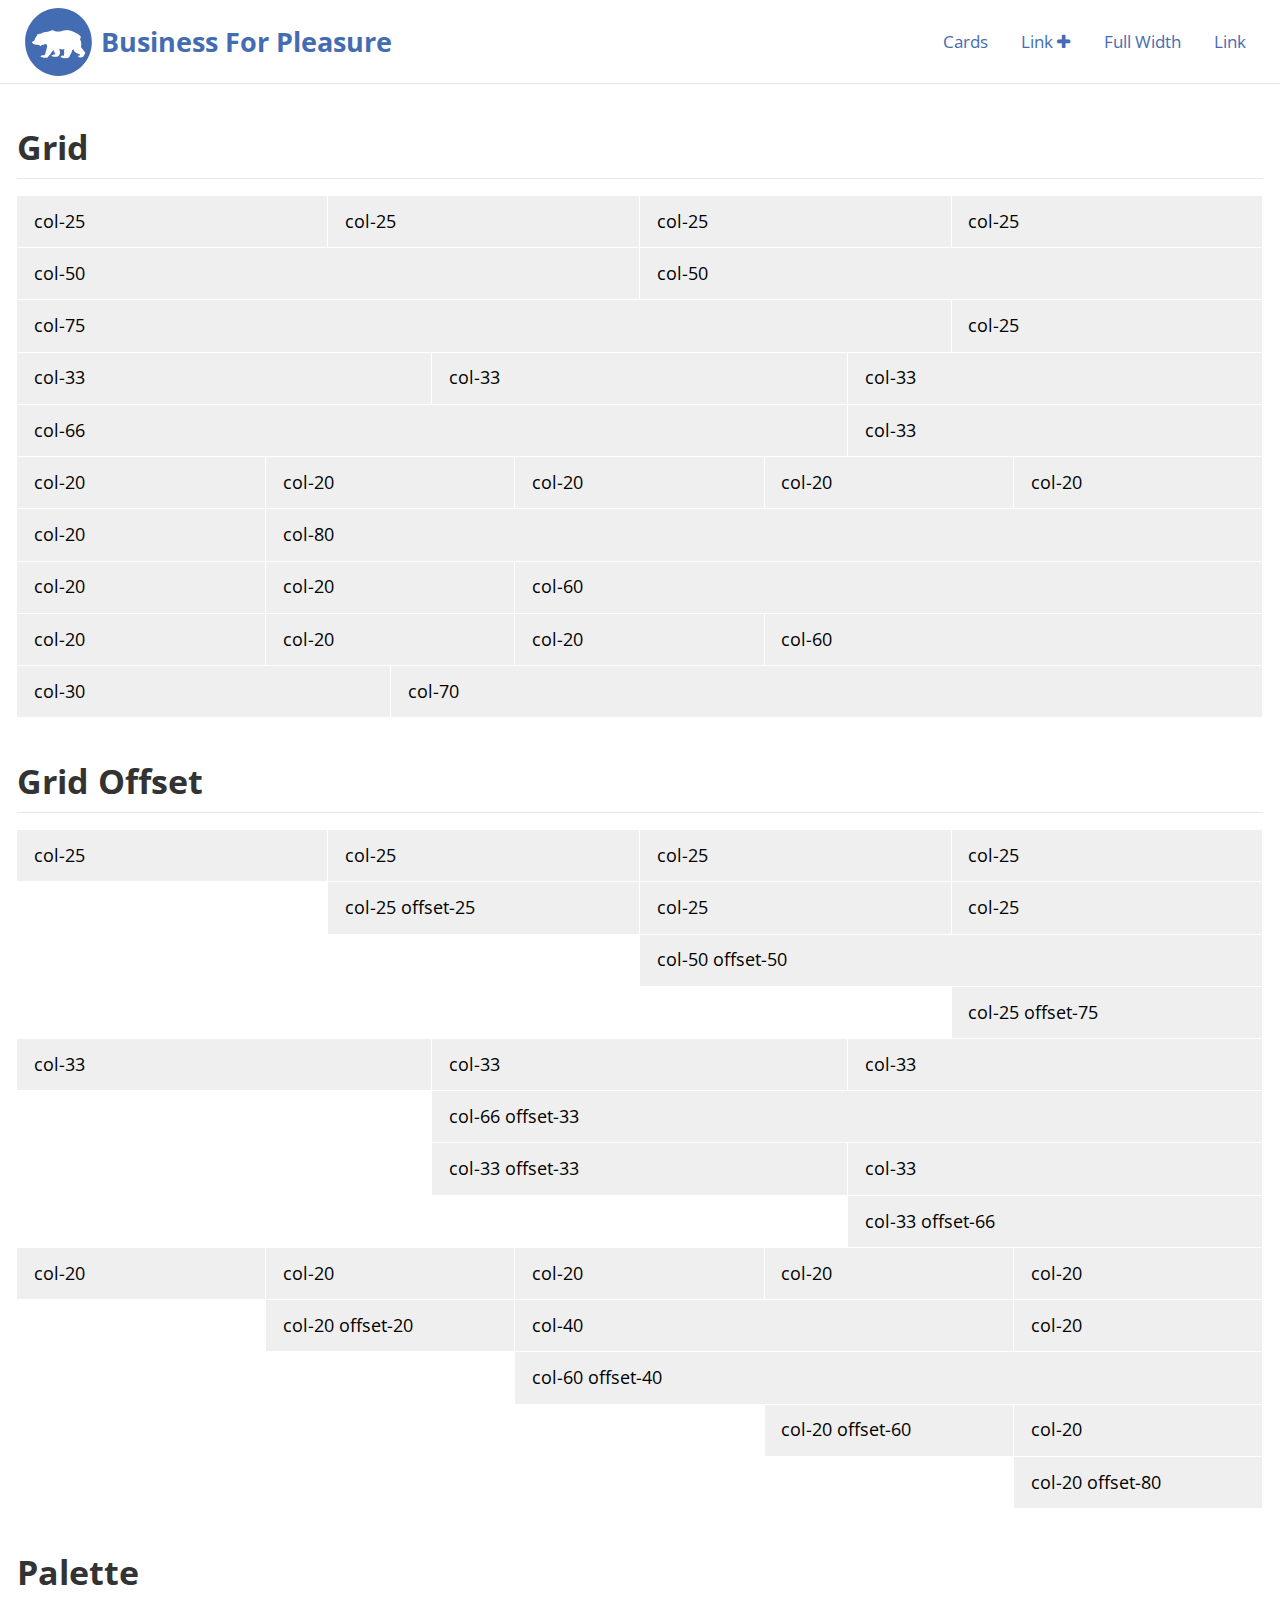
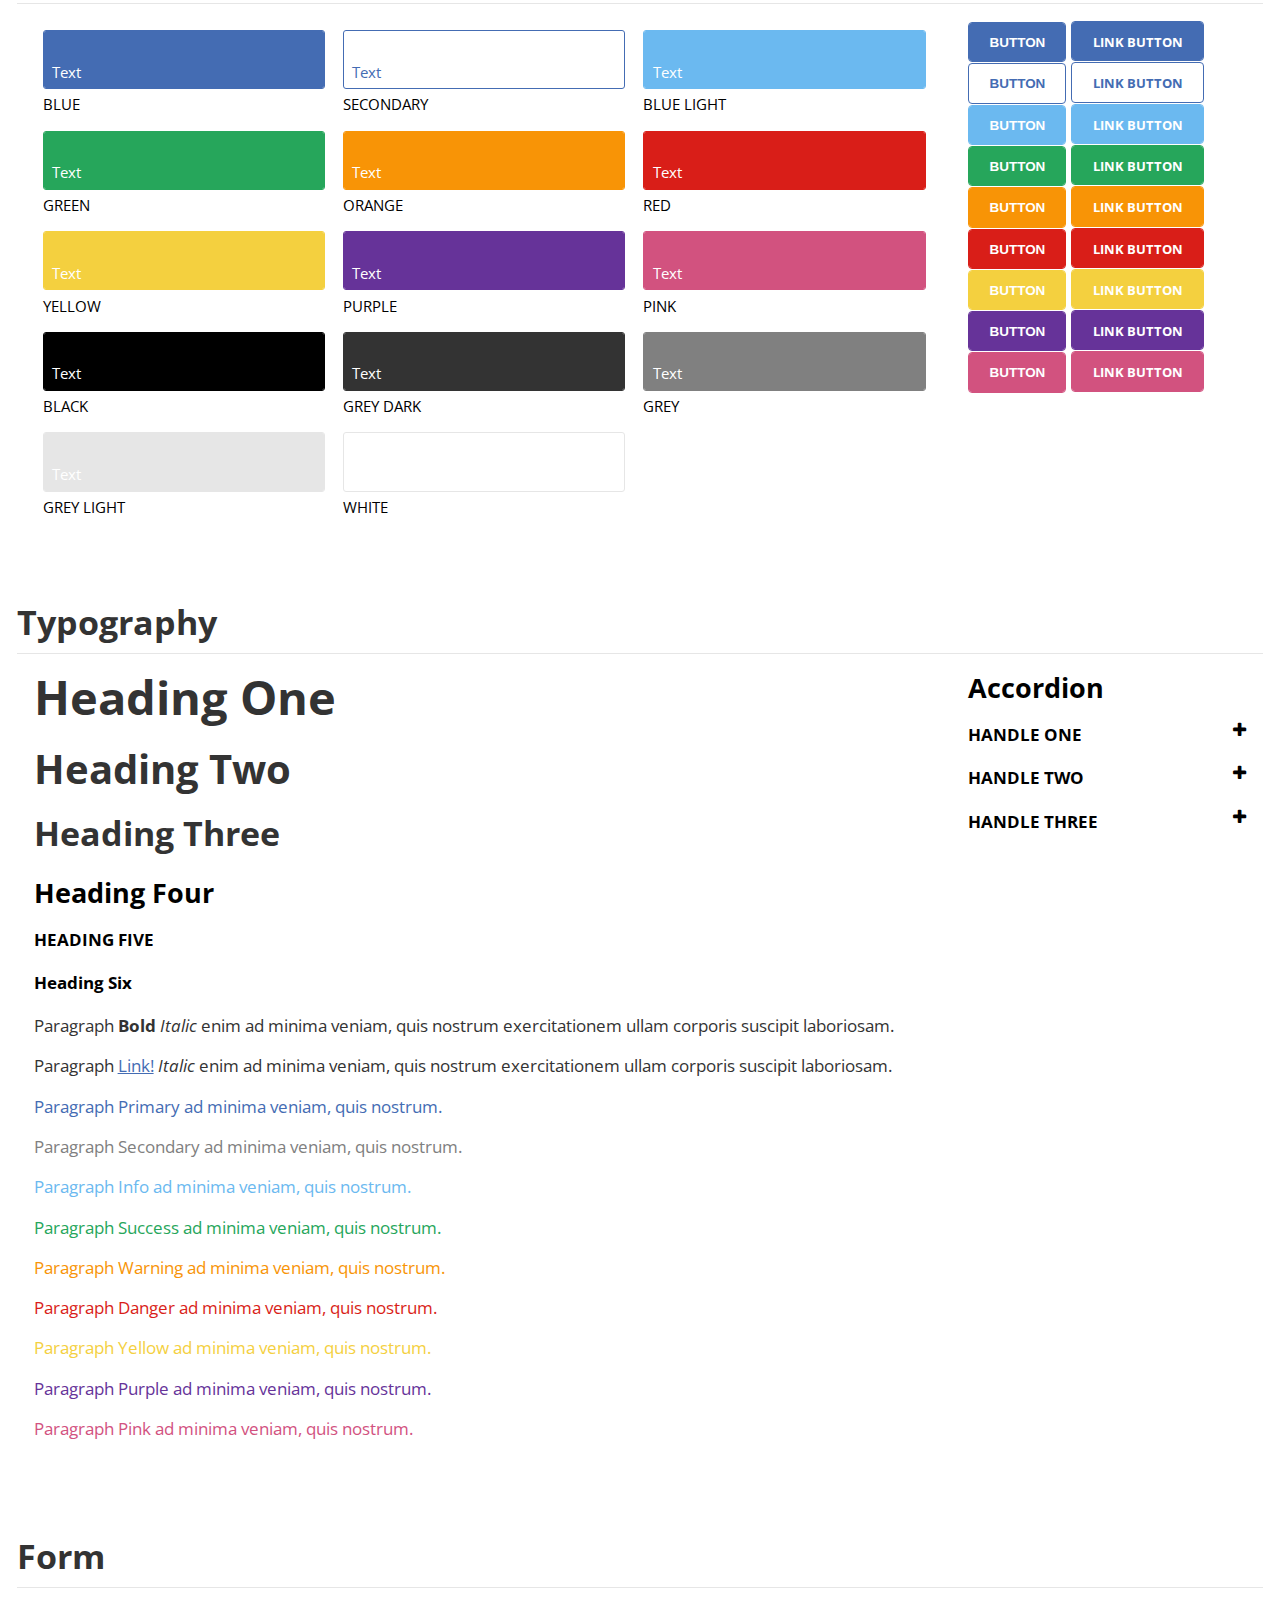
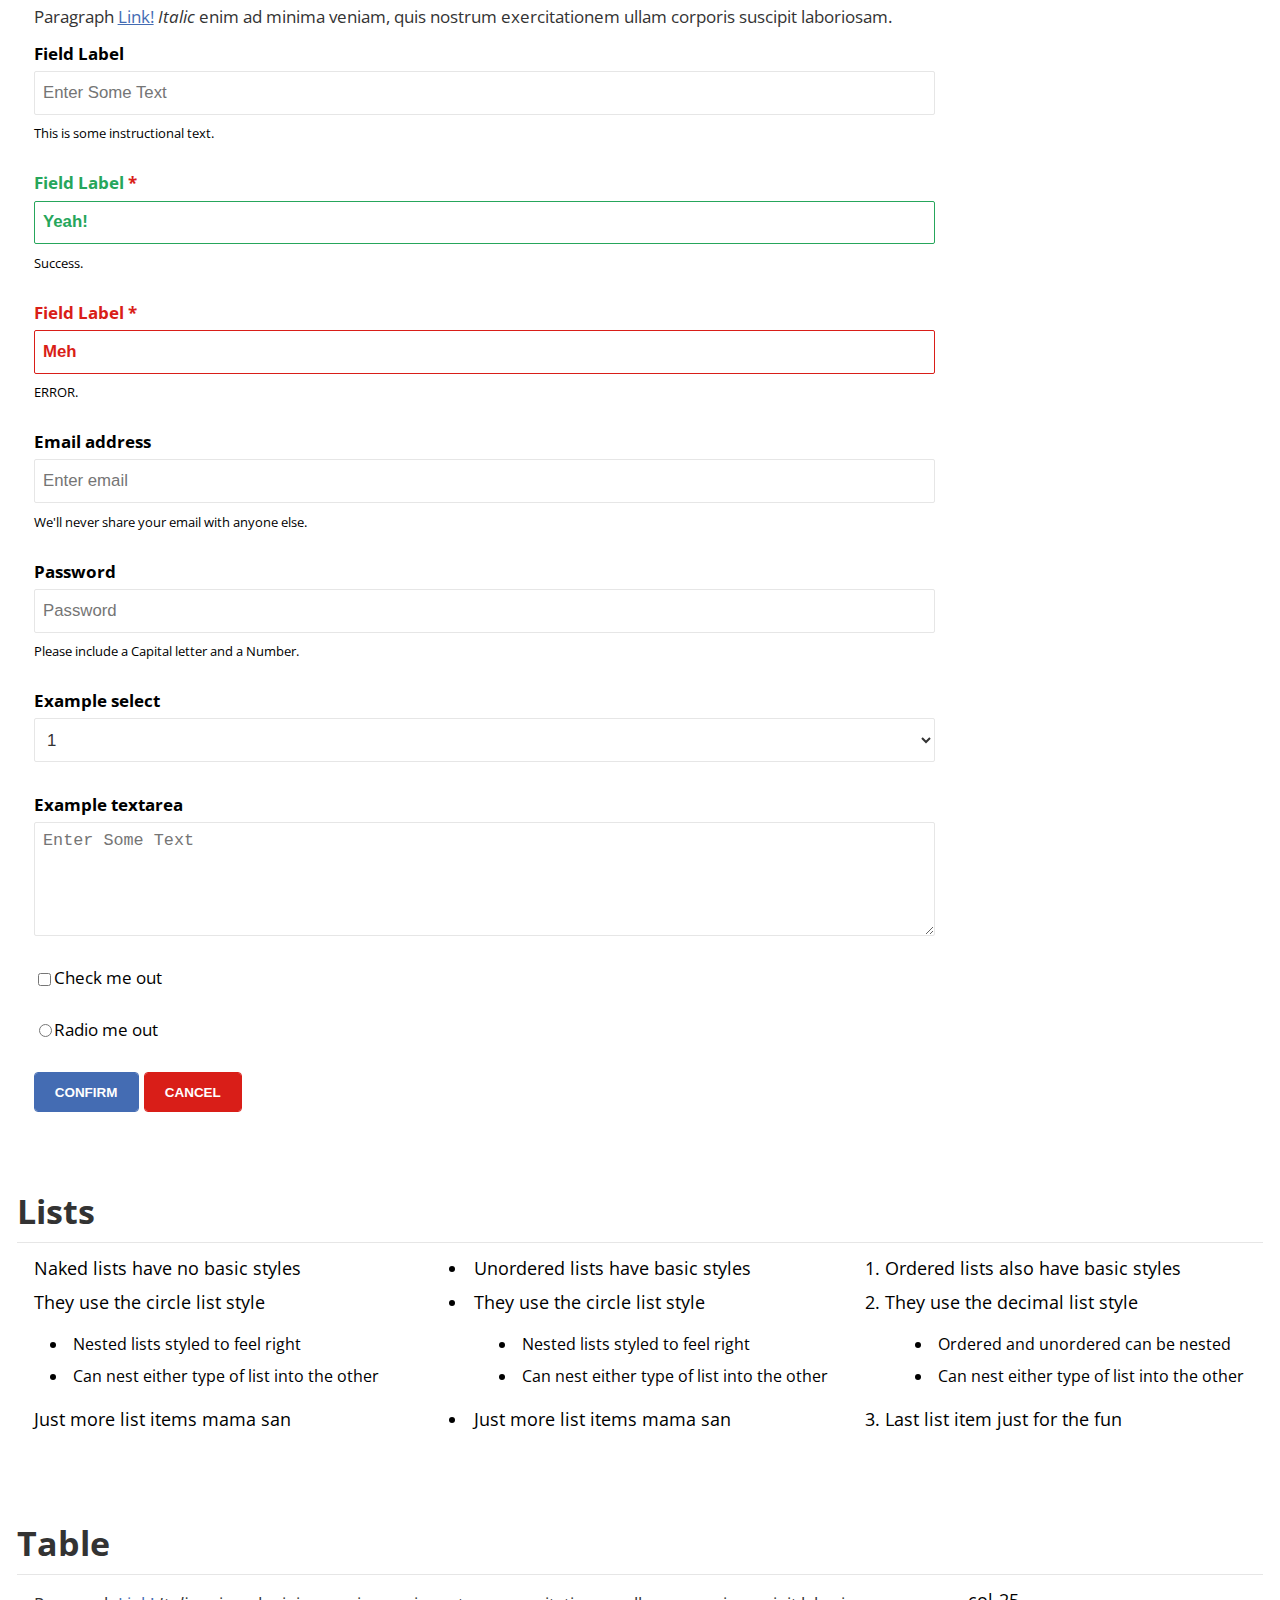
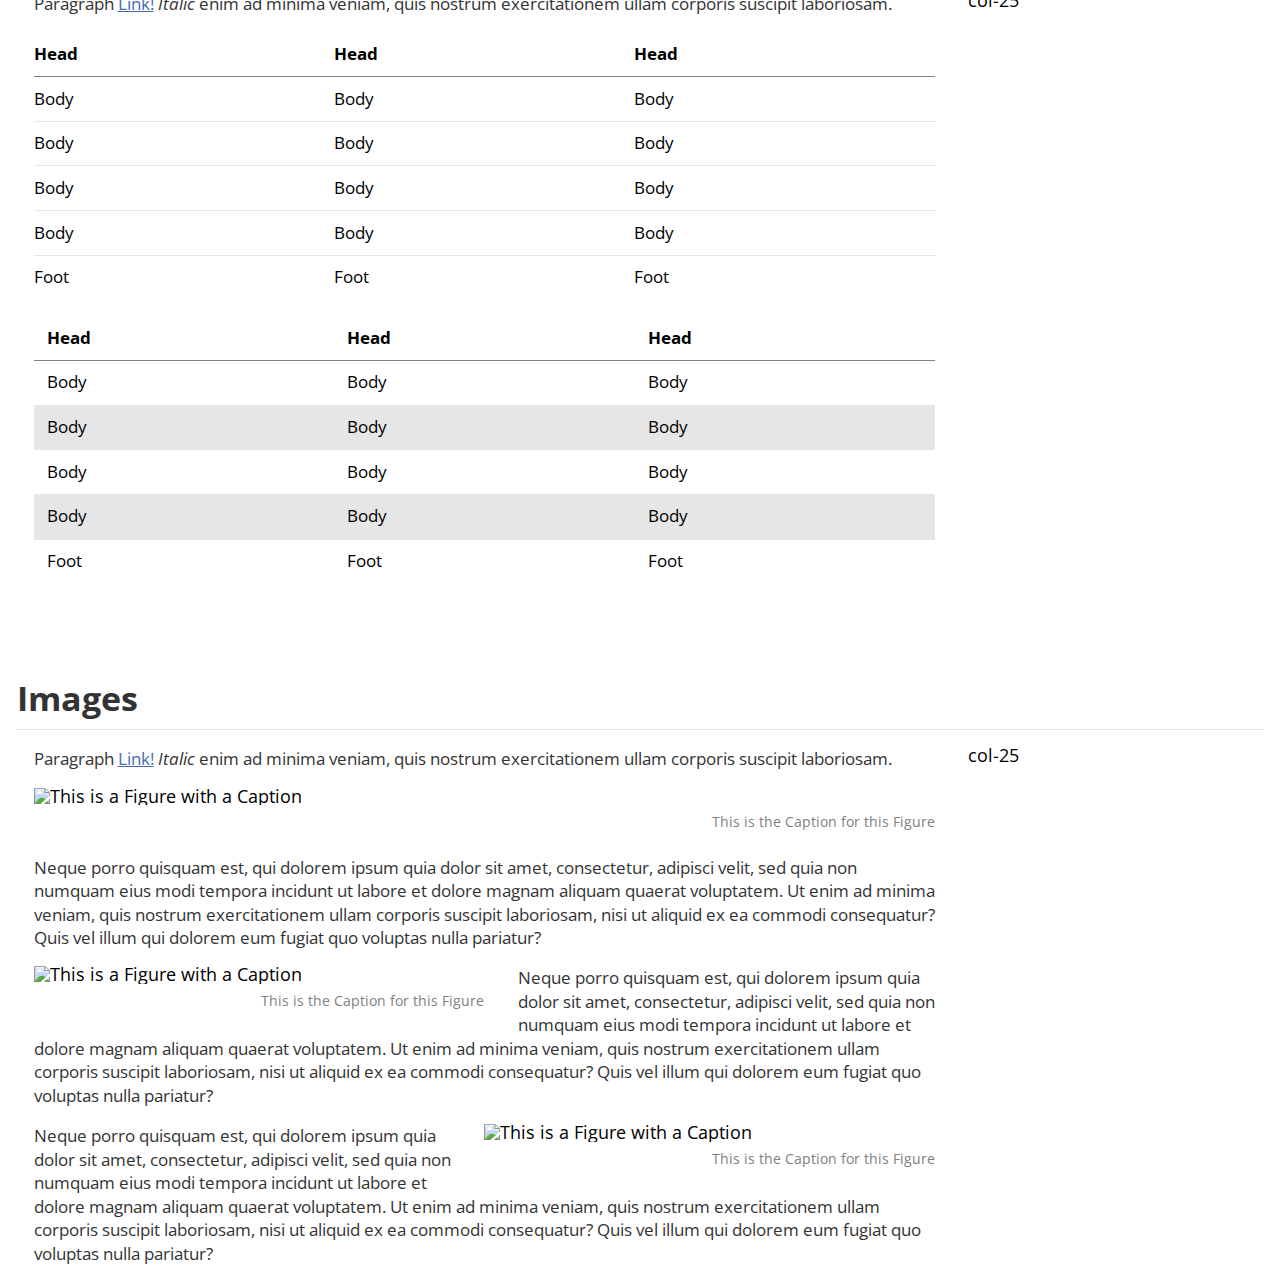
==== commit a1c9c909: "Update" ====
--- a/index.html
+++ b/index.html
@@ -183,14 +183,11 @@
 					</div><!-- row -->
 					<div class="row"><!-- -->
 						<div class="col-20 offset-20 demo">col-20 offset-20</div><!-- col-20 -->
-						<div class="col-20 demo">col-20</div><!-- col-20 -->
-						<div class="col-20 demo">col-20</div><!-- col-20 -->
-						<div class="col-20 demo">col-20</div><!-- col-20 -->
-					</div><!-- row -->
-					<div class="row"><!-- -->
-						<div class="col-20 offset-40 demo">col-20 offset-40</div><!-- col-20 -->
-						<div class="col-20 demo">col-20</div><!-- col-20 -->
-						<div class="col-20 demo">col-20</div><!-- col-20 -->
+						<div class="col-40 demo">col-40</div><!-- col-40 -->
+						<div class="col-20 demo">col-20</div><!-- col-20 -->
+					</div><!-- row -->
+					<div class="row"><!-- -->
+						<div class="col-60 offset-40 demo">col-60 offset-40</div><!-- col-60 -->
 					</div><!-- row -->
 					<div class="row"><!-- -->
 						<div class="col-20 offset-60 demo">col-20 offset-60</div><!-- col-20 -->
@@ -212,12 +209,12 @@
 					<div class="row"><!-- -->
 						<div class="col-75">
 
-							<div class="swatch primary">Primary</div>
+							<div class="swatch primary">Blue</div>
 							<div class="swatch secondary">Secondary</div>
-							<div class="swatch info">Info</div>
-							<div class="swatch success">Success</div>
-							<div class="swatch warning">Warning</div>
-							<div class="swatch danger">Danger</div>
+							<div class="swatch info">Blue Light</div>
+							<div class="swatch success">Green</div>
+							<div class="swatch warning">Orange</div>
+							<div class="swatch danger">Red</div>
 
 							<div class="swatch yellow">Yellow</div>
 							<div class="swatch purple">Purple</div>
@@ -303,13 +300,13 @@
 							<h4>Accordion</h4>
 
 							<h5 class="ac-handle">Handle One <i class="fa fa-plus" aria-hidden="true"></i></h5>
-							<div class="ac-drawer"><p>Drawer One. Pellentesque habitant morbi tristique senectus et netus et malesuada fames ac turpis egestas. Vestibulum tortor quam, feugiat vitae, ultricies eget, tempor sit amet, ante. Donec eu libero sit amet quam egestas semper. Aenean ultricies mi vitae est. Mauris placerat eleifend leo.</p></div>
+							<div class="ac-drawer"><p>Drawer One. Pellentesque habitant morbi tristique senectus et netus et malesuada fames ac turpis egestas.</p></div>
 
 							<h5 class="ac-handle">Handle Two <i class="fa fa-plus" aria-hidden="true"></i></h5>
-							<div class="ac-drawer"><p>Drawer Two. Pellentesque habitant morbi tristique senectus et netus et malesuada fames ac turpis egestas. Vestibulum tortor quam, feugiat vitae, ultricies eget, tempor sit amet, ante. Donec eu libero sit amet quam egestas semper. Aenean ultricies mi vitae est. Mauris placerat eleifend leo.</p></div>
+							<div class="ac-drawer"><p>Drawer Two. Vestibulum tortor quam, feugiat vitae, ultricies eget, tempor sit amet, ante.</p></div>
 
 							<h5 class="ac-handle">Handle Three <i class="fa fa-plus" aria-hidden="true"></i></h5>
-							<div class="ac-drawer"><p>Drawer Three. Pellentesque habitant morbi tristique senectus et netus et malesuada fames ac turpis egestas. Vestibulum tortor quam, feugiat vitae, ultricies eget, tempor sit amet, ante. Donec eu libero sit amet quam egestas semper. Aenean ultricies mi vitae est. Mauris placerat eleifend leo.</p></div>
+							<div class="ac-drawer"><p>Drawer Three. Donec eu libero sit amet quam egestas semper. Aenean ultricies mi vitae est.</p></div>
 
 						</div><!-- col-25 -->
 					</div><!-- row -->
@@ -340,9 +337,15 @@
 									<small>This is some instructional text.</small>
 								</div><!-- form group -->
 
+								<div class="form-group success">
+									<label for="text-input-one">Field Label <strong>*</strong></label>
+									<input type="text" id="text-input-one" value="Yeah!">
+									<small>Success.</small>
+								</div><!-- form group -->
+
 								<div class="form-group error">
 									<label for="text-input-one">Field Label <strong>*</strong></label>
-									<input type="text" id="text-input-one" placeholder="Enter Some Text">
+									<input type="text" id="text-input-one" value="Meh">
 									<small>ERROR.</small>
 								</div><!-- form group -->
 
@@ -355,6 +358,8 @@
 								<div class="form-group">
 									<label for="exampleInputPassword1">Password</label>
 									<input type="password" id="exampleInputPassword1" placeholder="Password">
+									<small>Please include a Capital letter and a Number.</small>
+
 								</div><!-- form group -->
 
 								<div class="form-group">
@@ -409,6 +414,63 @@
 			<div id="table" class="container-fluid">
 				<div class="container">
 
+					<h3 class="heading">Lists</h3>
+
+					<div class="row"><!-- -->
+						<div class="col-33">
+
+							<ul class="naked">
+		            <li>Naked lists have no basic styles</li>
+		            <li>
+		              They use the circle list style
+		              <ul>
+		                <li>Nested lists styled to feel right</li>
+		                <li>Can nest either type of list into the other</li>
+		              </ul>
+		            </li>
+		            <li>Just more list items mama san</li>
+		          </ul>
+
+						</div><!-- col-75 -->
+						<div class="col-33">
+
+							<ul>
+		            <li>Unordered lists have basic styles</li>
+		            <li>
+		              They use the circle list style
+		              <ul>
+		                <li>Nested lists styled to feel right</li>
+		                <li>Can nest either type of list into the other</li>
+		              </ul>
+		            </li>
+		            <li>Just more list items mama san</li>
+		          </ul>
+
+						</div><!-- col-75 -->
+						<div class="col-33">
+
+							<ol>
+		            <li>Ordered lists also have basic styles</li>
+		            <li>
+		              They use the decimal list style
+		              <ul>
+		                <li>Ordered and unordered can be nested</li>
+		                <li>Can nest either type of list into the other</li>
+		              </ul>
+		            </li>
+		            <li>Last list item just for the fun</li>
+		          </ol>
+
+
+						</div><!-- col-25 -->
+					</div><!-- row -->
+
+				</div><!-- container -->
+			</div><!-- container-fluid -->
+
+			<br><br><div id="table" class="container-fluid">
+				<div class="container">
+
 					<h3 class="heading">Table</h3>
 
 					<div class="row"><!-- -->
--- a/css/stylesheets/screen.css
+++ b/css/stylesheets/screen.css
@@ -63,7 +63,7 @@
 
 /* line 64, ../sass/_vars.scss */
 .clearfix:after, .container-fluid .row:after,
-.container .row:after, .card:after, .figure:after, .ac-handle:after, .branding a:after {
+.container .row:after, .branding a:after, .card:after, .figure:after, .ac-handle:after {
   content: "";
   display: table;
   clear: both;
@@ -315,7 +315,7 @@
 .container .row > div,
 .container .row section,
 .container .row aside {
-  padding: 1rem;
+  padding: 0 1rem;
   width: 100%;
 }
 @media (min-width: 800px) {
@@ -631,10 +631,71 @@
 }
 
 /* line 45, ../sass/_form.scss */
+.success label {
+  color: #26A65B;
+}
+/* line 49, ../sass/_form.scss */
+.success select,
+.success textarea,
+.success input[type="text"],
+.success input[type="password"],
+.success input[type="datetime"],
+.success input[type="datetime-local"],
+.success input[type="date"],
+.success input[type="month"],
+.success input[type="time"],
+.success input[type="week"],
+.success input[type="number"],
+.success input[type="email"],
+.success input[type="url"],
+.success input[type="search"],
+.success input[type="tel"],
+.success input[type="color"] {
+  border-color: #26A65B;
+  color: #26A65B;
+  font-weight: bold;
+}
+/* line 69, ../sass/_form.scss */
+.success select:active, .success select:focus,
+.success textarea:active,
+.success textarea:focus,
+.success input[type="text"]:active,
+.success input[type="text"]:focus,
+.success input[type="password"]:active,
+.success input[type="password"]:focus,
+.success input[type="datetime"]:active,
+.success input[type="datetime"]:focus,
+.success input[type="datetime-local"]:active,
+.success input[type="datetime-local"]:focus,
+.success input[type="date"]:active,
+.success input[type="date"]:focus,
+.success input[type="month"]:active,
+.success input[type="month"]:focus,
+.success input[type="time"]:active,
+.success input[type="time"]:focus,
+.success input[type="week"]:active,
+.success input[type="week"]:focus,
+.success input[type="number"]:active,
+.success input[type="number"]:focus,
+.success input[type="email"]:active,
+.success input[type="email"]:focus,
+.success input[type="url"]:active,
+.success input[type="url"]:focus,
+.success input[type="search"]:active,
+.success input[type="search"]:focus,
+.success input[type="tel"]:active,
+.success input[type="tel"]:focus,
+.success input[type="color"]:active,
+.success input[type="color"]:focus {
+  border-color: #26A65B;
+  color: #26A65B;
+}
+
+/* line 79, ../sass/_form.scss */
 .error label {
   color: #D91E18;
 }
-/* line 49, ../sass/_form.scss */
+/* line 83, ../sass/_form.scss */
 .error select,
 .error textarea,
 .error input[type="text"],
@@ -651,12 +712,11 @@
 .error input[type="search"],
 .error input[type="tel"],
 .error input[type="color"] {
-  background-color: white;
   border-color: #D91E18;
   color: #D91E18;
   font-weight: bold;
 }
-/* line 70, ../sass/_form.scss */
+/* line 103, ../sass/_form.scss */
 .error select:active, .error select:focus,
 .error textarea:active,
 .error textarea:focus,
@@ -692,7 +752,7 @@
   color: #D91E18;
 }
 
-/* line 79, ../sass/_form.scss */
+/* line 112, ../sass/_form.scss */
 button::-moz-focus-inner {
   border: 0;
   padding: 0;
@@ -700,31 +760,31 @@
   margin-bottom: -2px;
 }
 
-/* line 86, ../sass/_form.scss */
+/* line 119, ../sass/_form.scss */
 textarea {
   height: auto;
 }
 
-/* line 92, ../sass/_form.scss */
+/* line 125, ../sass/_form.scss */
 form .form-group {
   margin-bottom: 2rem;
 }
-/* line 95, ../sass/_form.scss */
+/* line 128, ../sass/_form.scss */
 form .form-group label {
   font-size: 1rem;
   font-weight: bold;
 }
-/* line 100, ../sass/_form.scss */
+/* line 133, ../sass/_form.scss */
 form .form-group label strong {
   color: #D91E18;
 }
-/* line 109, ../sass/_form.scss */
+/* line 142, ../sass/_form.scss */
 form .check-radio label {
   font-weight: normal;
   padding-left: 1.2rem;
   position: relative;
 }
-/* line 114, ../sass/_form.scss */
+/* line 147, ../sass/_form.scss */
 form .check-radio label input[type=checkbox],
 form .check-radio label input[type=radio] {
   position: absolute;
@@ -732,7 +792,7 @@
   left: 0;
 }
 
-/* line 125, ../sass/_form.scss */
+/* line 158, ../sass/_form.scss */
 .button,
 button,
 input[type="submit"],
@@ -759,7 +819,7 @@
 /* ---------- *\
 	BUTTONS
 \* ---------- */
-/* line 152, ../sass/_form.scss */
+/* line 185, ../sass/_form.scss */
 .button,
 button,
 input[type="submit"],
@@ -769,7 +829,7 @@
   border-color: #446cb3;
   color: #446cb3;
 }
-/* line 161, ../sass/_form.scss */
+/* line 194, ../sass/_form.scss */
 .button:hover,
 button:hover,
 input[type="submit"]:hover,
@@ -779,7 +839,7 @@
   border-color: #446cb3;
   color: #FFFFFF;
 }
-/* line 167, ../sass/_form.scss */
+/* line 200, ../sass/_form.scss */
 .button.primary,
 button.primary,
 input[type="submit"].primary,
@@ -789,7 +849,7 @@
   border-color: #446CB3;
   color: #FFFFFF;
 }
-/* line 172, ../sass/_form.scss */
+/* line 205, ../sass/_form.scss */
 .button.primary:hover,
 button.primary:hover,
 input[type="submit"].primary:hover,
@@ -797,7 +857,7 @@
 input[type="button"].primary:hover {
   background-color: #2f4b7c;
 }
-/* line 177, ../sass/_form.scss */
+/* line 210, ../sass/_form.scss */
 .button.info,
 button.info,
 input[type="submit"].info,
@@ -807,7 +867,7 @@
   border-color: #6BB9F0;
   color: #FFFFFF;
 }
-/* line 182, ../sass/_form.scss */
+/* line 215, ../sass/_form.scss */
 .button.info:hover,
 button.info:hover,
 input[type="submit"].info:hover,
@@ -815,7 +875,7 @@
 input[type="button"].info:hover {
   background-color: #3da3eb;
 }
-/* line 187, ../sass/_form.scss */
+/* line 220, ../sass/_form.scss */
 .button.success,
 button.success,
 input[type="submit"].success,
@@ -825,7 +885,7 @@
   border-color: #26A65B;
   color: #FFFFFF;
 }
-/* line 192, ../sass/_form.scss */
+/* line 225, ../sass/_form.scss */
 .button.success:hover,
 button.success:hover,
 input[type="submit"].success:hover,
@@ -833,7 +893,7 @@
 input[type="button"].success:hover {
   background-color: #1c7d44;
 }
-/* line 197, ../sass/_form.scss */
+/* line 230, ../sass/_form.scss */
 .button.warning,
 button.warning,
 input[type="submit"].warning,
@@ -843,7 +903,7 @@
   border-color: #F89406;
   color: #FFFFFF;
 }
-/* line 202, ../sass/_form.scss */
+/* line 235, ../sass/_form.scss */
 .button.warning:hover,
 button.warning:hover,
 input[type="submit"].warning:hover,
@@ -851,7 +911,7 @@
 input[type="button"].warning:hover {
   background-color: #c67605;
 }
-/* line 207, ../sass/_form.scss */
+/* line 240, ../sass/_form.scss */
 .button.danger,
 button.danger,
 input[type="submit"].danger,
@@ -861,7 +921,7 @@
   border-color: #D91E18;
   color: #FFFFFF;
 }
-/* line 212, ../sass/_form.scss */
+/* line 245, ../sass/_form.scss */
 .button.danger:hover,
 button.danger:hover,
 input[type="submit"].danger:hover,
@@ -869,7 +929,7 @@
 input[type="button"].danger:hover {
   background-color: #ab1813;
 }
-/* line 217, ../sass/_form.scss */
+/* line 250, ../sass/_form.scss */
 .button.yellow,
 button.yellow,
 input[type="submit"].yellow,
@@ -879,7 +939,7 @@
   border-color: #F4D03F;
   color: #FFFFFF;
 }
-/* line 222, ../sass/_form.scss */
+/* line 255, ../sass/_form.scss */
 .button.yellow:hover,
 button.yellow:hover,
 input[type="submit"].yellow:hover,
@@ -887,7 +947,7 @@
 input[type="button"].yellow:hover {
   background-color: #dab10c;
 }
-/* line 228, ../sass/_form.scss */
+/* line 261, ../sass/_form.scss */
 .button.purple,
 button.purple,
 input[type="submit"].purple,
@@ -897,7 +957,7 @@
   border-color: #663399;
   color: #FFFFFF;
 }
-/* line 233, ../sass/_form.scss */
+/* line 266, ../sass/_form.scss */
 .button.purple:hover,
 button.purple:hover,
 input[type="submit"].purple:hover,
@@ -905,7 +965,7 @@
 input[type="button"].purple:hover {
   background-color: #4c2673;
 }
-/* line 238, ../sass/_form.scss */
+/* line 271, ../sass/_form.scss */
 .button.pink,
 button.pink,
 input[type="submit"].pink,
@@ -915,7 +975,7 @@
   border-color: #D2527F;
   color: #FFFFFF;
 }
-/* line 243, ../sass/_form.scss */
+/* line 276, ../sass/_form.scss */
 .button.pink:hover,
 button.pink:hover,
 input[type="submit"].pink:hover,
@@ -937,12 +997,12 @@
 table td {
   border-bottom: 1px solid #e6e6e6;
   font-size: 1rem;
-  padding: .5rem 0;
+  padding: .8rem 0;
   text-align: left;
 }
 /* line 17, ../sass/_table.scss */
 table th {
-  border-bottom: 2px solid #e6e6e6;
+  border-bottom: 1px solid gray;
   font-weight: bold;
 }
 /* line 23, ../sass/_table.scss */
@@ -950,261 +1010,128 @@
   border-bottom: none;
 }
 /* line 32, ../sass/_table.scss */
-table.stripped th {
-  border-bottom-color: gray;
-}
-/* line 37, ../sass/_table.scss */
 table.stripped tr:nth-child(even) {
   background-color: #e6e6e6;
 }
-/* line 44, ../sass/_table.scss */
+/* line 37, ../sass/_table.scss */
 table.stripped th,
 table.stripped td {
-  padding: .5rem;
-}
-
-/* ---------- *\
-	CARD
-\* ---------- */
-/* line 12, ../sass/_card.scss */
-.card a {
-  text-decoration: none;
-}
-/* line 15, ../sass/_card.scss */
-.card a img {
-  height: auto;
-  width: 100%;
-}
-@media (min-width: 480px) {
-  /* line 15, ../sass/_card.scss */
-  .card a img {
-    float: left;
-    margin: 0 1.5rem 0 0;
-    width: 40%;
-  }
-}
-/* line 26, ../sass/_card.scss */
-.card a .card-content {
-  display: block;
-  overflow: hidden;
-}
-/* line 30, ../sass/_card.scss */
-.card a .card-content .card-title {
-  display: inline-block;
-  font: normal bold 1.6rem/1.6rem "Open Sans Condensed", "Trebuchet MS", "Lucida Grande", "Lucida Sans Unicode", "Lucida Sans", Tahoma, sans-serif;
-}
-/* line 35, ../sass/_card.scss */
-.card a .card-content .card-author {
-  color: #333333;
-  display: block;
-  font-size: .9rem;
-  font-weight: bold;
-  line-height: 1.4rem;
-}
-/* line 43, ../sass/_card.scss */
-.card a .card-content .card-meta {
-  color: gray;
-  display: block;
-  font: normal bold 0.8rem/1.8rem "Open Sans", "Trebuchet MS", "Lucida Grande", "Lucida Sans Unicode", "Lucida Sans", Tahoma, sans-serif;
-  text-transform: uppercase;
-}
-/* line 50, ../sass/_card.scss */
-.card a .card-content .card-text {
-  color: #333333;
-  display: block;
-  font: normal normal 0.9rem/1.4rem "Open Sans", "Trebuchet MS", "Lucida Grande", "Lucida Sans Unicode", "Lucida Sans", Tahoma, sans-serif;
-}
-
-/* ---------- *\
-	CARD in ASIDE
-\* ---------- */
-/* line 67, ../sass/_card.scss */
-.sidebar .card a img {
-  height: auto;
-  margin-bottom: .5rem;
-  width: 100%;
-}
-@media (min-width: 480px) {
-  /* line 67, ../sass/_card.scss */
-  .sidebar .card a img {
-    float: none;
-    width: 100%;
-  }
-}
-/* line 79, ../sass/_card.scss */
-.sidebar .card a .card-content .card-title {
-  font-size: 1.4rem;
-}
-/* line 84, ../sass/_card.scss */
-.sidebar .card a .card-content .card-author {
-  font-size: .8rem;
-  line-height: 1.4rem;
-}
-/* line 89, ../sass/_card.scss */
-.sidebar .card a .card-content .card-meta {
-  font-size: .8rem;
-  line-height: 1.8rem;
-}
-/* line 94, ../sass/_card.scss */
-.sidebar .card a .card-content .card-text {
-  font-size: .8rem;
-  line-height: 1.4rem;
-}
-
-/* ---------- *\
-	IMAGES
-\* ---------- */
-/* line 18, ../sass/screen.scss */
-img {
-  display: block;
-  margin: 0;
-  max-width: 100%;
-  width: 100%;
-}
-
-/* line 26, ../sass/screen.scss */
-.figure {
-  margin: 0 0 1rem;
-  max-width: 100%;
-  width: 100%;
-}
-/* line 35, ../sass/screen.scss */
-.figure.figure-left {
-  float: none;
-  margin: 0 0 1rem;
-  width: 100%;
-}
-@media (min-width: 800px) {
-  /* line 35, ../sass/screen.scss */
-  .figure.figure-left {
-    float: left;
-    margin: 0 2rem 1rem 0;
-    width: 50%;
-  }
-}
-/* line 47, ../sass/screen.scss */
-.figure.figure-right {
-  float: none;
-  margin: 0 0 1rem 0;
-  width: 100%;
-}
-@media (min-width: 800px) {
-  /* line 47, ../sass/screen.scss */
-  .figure.figure-right {
-    float: right;
-    margin: 0 0 1rem 2rem;
-    width: 50%;
-  }
-}
-/* line 62, ../sass/screen.scss */
-.figure figcaption {
-  float: right;
-  font-size: 80%;
-  color: gray;
-  line-height: 2rem;
-}
-
-/* ---------- *\
-	ACCORDION
-\* ---------- */
-/* line 80, ../sass/screen.scss */
-.ac-handle {
-  cursor: pointer;
-}
-/* line 84, ../sass/screen.scss */
-.ac-handle .fa {
-  -webkit-transition: all 0.3s ease;
-  -moz-transition: all 0.3s ease;
-  -ms-transition: all 0.3s ease;
-  -o-transition: all 0.3s ease;
-  transition: all 0.3s ease;
-  float: right;
-}
-/* line 89, ../sass/screen.scss */
-.ac-handle.open {
-  color: #446cb3;
-}
-/* line 92, ../sass/screen.scss */
-.ac-handle.open .fa {
-  -webkit-transform: rotate(45deg);
-  -moz-transform: rotate(45deg);
-  -ms-transform: rotate(45deg);
-  -o-transform: rotate(45deg);
-  transform: rotate(45deg);
-  -ms-filter: "progid:DXImageTransform.Microsoft.Matrix(sizingMethod='auto expand', M11=0.7071067812, M12=-0.7071067812, M21=0.7071067812, M22=0.7071067812)";
-  filter: progid:DXImageTransform.Microsoft.Matrix(sizingMethod='auto expand', M11=0.7071067812, M12=-0.7071067812, M21=0.7071067812, M22=0.7071067812);
-}
-/* line 97, ../sass/screen.scss */
-.ac-handle.hover {
-  color: #446cb3;
+  padding: .8rem;
+}
+
+/* ---------- *\
+	Lists
+\* ---------- */
+/* line 4, ../sass/_list.scss */
+ul {
+  list-style: disc inside;
+}
+/* line 8, ../sass/_list.scss */
+ul.naked {
+  list-style-type: none;
+}
+
+/* line 13, ../sass/_list.scss */
+ol {
+  list-style: decimal inside;
+}
+
+/* line 17, ../sass/_list.scss */
+ol, ul {
+  padding-left: 0;
+  margin-top: 0;
+}
+
+/* line 22, ../sass/_list.scss */
+ul ul,
+ul ol,
+ol ol,
+ol ul {
+  margin: 1.5rem 0 1.5rem 3rem;
+  font-size: 90%;
+}
+
+/* line 33, ../sass/_list.scss */
+.naked ul,
+.naked ol {
+  margin: 1.5rem 0 1.5rem 1rem;
+  font-size: 90%;
+}
+
+/* line 41, ../sass/_list.scss */
+li {
+  margin-bottom: 1rem;
 }
 
 /* ---------- *\
 	HEAD
 \* ---------- */
-/* line 110, ../sass/screen.scss */
+/* line 4, ../sass/_header.scss */
 #head {
-  height: 2rem;
+  border-bottom: 1px solid #e6e6e6;
+  height: 4rem;
   position: relative;
 }
 @media (min-width: 800px) {
-  /* line 110, ../sass/screen.scss */
+  /* line 4, ../sass/_header.scss */
   #head {
-    height: 3rem;
+    height: 5rem;
   }
 }
 
 /* ---------- *\
 	BRANDING
 \* ---------- */
-/* line 127, ../sass/screen.scss */
+/* line 22, ../sass/_header.scss */
 .branding {
   float: left;
   font-size: 1rem;
   font-weight: bold;
-  height: 2rem;
-}
-@media (min-width: 800px) {
-  /* line 127, ../sass/screen.scss */
+  margin: 0;
+}
+@media (min-width: 800px) {
+  /* line 22, ../sass/_header.scss */
   .branding {
-    font-size: 1.2rem;
-    height: 3rem;
-  }
-}
-/* line 139, ../sass/screen.scss */
+    font-size: 1.6rem;
+  }
+}
+/* line 32, ../sass/_header.scss */
 .branding a {
   display: block;
 }
-/* line 143, ../sass/screen.scss */
+/* line 36, ../sass/_header.scss */
 .branding a .logo {
+  display: block;
+  background-color: #446CB3;
   float: left;
-  height: 1rem;
-  margin: .5rem 1rem .5rem 0;
+  height: 3rem;
+  margin: .5rem;
+  padding: 0;
   width: auto;
 }
 @media (min-width: 800px) {
-  /* line 143, ../sass/screen.scss */
+  /* line 36, ../sass/_header.scss */
   .branding a .logo {
-    height: 2rem;
-  }
-}
-/* line 154, ../sass/screen.scss */
+    height: 4rem;
+  }
+}
+/* line 50, ../sass/_header.scss */
 .branding a strong {
   display: block;
   float: left;
-  line-height: 2rem;
-}
-@media (min-width: 800px) {
-  /* line 154, ../sass/screen.scss */
+  line-height: 4rem;
+}
+@media (min-width: 800px) {
+  /* line 50, ../sass/_header.scss */
   .branding a strong {
-    line-height: 3rem;
+    line-height: 5rem;
   }
 }
 
 /* ---------- *\
 	NAVIGATION
 \* ---------- */
-/* line 171, ../sass/screen.scss */
+/* line 67, ../sass/_header.scss */
 .navigation {
   left: 0;
   padding: 1rem;
@@ -1214,21 +1141,29 @@
   z-index: 1;
 }
 @media (min-width: 800px) {
-  /* line 171, ../sass/screen.scss */
+  /* line 67, ../sass/_header.scss */
   .navigation {
     display: inline-block !important;
     float: right;
+    margin-top: 1.3rem;
     padding: 0;
     position: relative;
+    top: auto;
     width: auto;
   }
 }
-/* line 189, ../sass/screen.scss */
+/* line 85, ../sass/_header.scss */
+.navigation .menu {
+  list-style-type: none;
+}
+/* line 89, ../sass/_header.scss */
 .navigation .menu ul {
   display: none;
-}
-@media (min-width: 800px) {
-  /* line 189, ../sass/screen.scss */
+  list-style-type: none;
+  margin: 0;
+}
+@media (min-width: 800px) {
+  /* line 89, ../sass/_header.scss */
   .navigation .menu ul {
     left: 0;
     position: absolute;
@@ -1236,31 +1171,32 @@
     width: 10rem;
   }
 }
-/* line 200, ../sass/screen.scss */
+/* line 102, ../sass/_header.scss */
 .navigation .menu ul ul {
   display: none;
   position: static;
 }
-/* line 207, ../sass/screen.scss */
+/* line 109, ../sass/_header.scss */
 .navigation .menu li {
+  margin: 0;
   position: relative;
 }
-/* line 211, ../sass/screen.scss */
+/* line 114, ../sass/_header.scss */
 .navigation .menu li li {
   float: none;
 }
-/* line 215, ../sass/screen.scss */
+/* line 118, ../sass/_header.scss */
 .navigation .menu li li a {
   font-size: 1rem;
   line-height: 2rem;
 }
 @media (min-width: 800px) {
-  /* line 207, ../sass/screen.scss */
+  /* line 109, ../sass/_header.scss */
   .navigation .menu li {
     float: left;
   }
 }
-/* line 225, ../sass/screen.scss */
+/* line 128, ../sass/_header.scss */
 .navigation .menu li a {
   display: block;
   font-size: 1.2rem;
@@ -1268,7 +1204,7 @@
   padding: 0 1rem;
   text-decoration: none;
 }
-/* line 233, ../sass/screen.scss */
+/* line 136, ../sass/_header.scss */
 .navigation .menu li a.active .fa-plus {
   -webkit-transform: rotate(45deg);
   -moz-transform: rotate(45deg);
@@ -1279,13 +1215,13 @@
   filter: progid:DXImageTransform.Microsoft.Matrix(sizingMethod='auto expand', M11=0.7071067812, M12=-0.7071067812, M21=0.7071067812, M22=0.7071067812);
 }
 @media (min-width: 800px) {
-  /* line 225, ../sass/screen.scss */
+  /* line 128, ../sass/_header.scss */
   .navigation .menu li a {
     font-size: 1rem;
     line-height: 2.4rem;
   }
 }
-/* line 244, ../sass/screen.scss */
+/* line 147, ../sass/_header.scss */
 .navigation .menu li a .fa-plus {
   -webkit-transition: all 0.3s;
   -moz-transition: all 0.3s;
@@ -1297,7 +1233,7 @@
 /* ---------- *\
 	NAVIGATION BUTTON
 \* ---------- */
-/* line 259, ../sass/screen.scss */
+/* line 162, ../sass/_header.scss */
 .mobile-button {
   border: none;
   display: block;
@@ -1308,44 +1244,220 @@
   margin: 0;
   padding: 0 1rem;
 }
-/* line 269, ../sass/screen.scss */
+/* line 172, ../sass/_header.scss */
 .mobile-button:hover {
   background-color: #FFFFFF;
   border: none;
   color: #446cb3;
 }
-/* line 275, ../sass/screen.scss */
+/* line 178, ../sass/_header.scss */
 .mobile-button .fa-times {
   display: none;
 }
 @media (min-width: 800px) {
-  /* line 259, ../sass/screen.scss */
+  /* line 162, ../sass/_header.scss */
   .mobile-button {
     display: none;
   }
 }
-/* line 282, ../sass/screen.scss */
+/* line 185, ../sass/_header.scss */
 .mobile-button.active .fa-bars {
   display: none;
 }
-/* line 283, ../sass/screen.scss */
+/* line 186, ../sass/_header.scss */
 .mobile-button.active .fa-times {
   display: block;
 }
 
-/* line 290, ../sass/screen.scss */
+/* ---------- *\
+	CARD
+\* ---------- */
+/* line 12, ../sass/_card.scss */
+.card a {
+  text-decoration: none;
+}
+/* line 15, ../sass/_card.scss */
+.card a img {
+  height: auto;
+  width: 100%;
+}
+@media (min-width: 480px) {
+  /* line 15, ../sass/_card.scss */
+  .card a img {
+    float: left;
+    margin: 0 1.5rem 0 0;
+    width: 40%;
+  }
+}
+/* line 26, ../sass/_card.scss */
+.card a .card-content {
+  display: block;
+  overflow: hidden;
+}
+/* line 30, ../sass/_card.scss */
+.card a .card-content .card-title {
+  display: inline-block;
+  font: normal bold 1.6rem/1.6rem "Open Sans Condensed", "Trebuchet MS", "Lucida Grande", "Lucida Sans Unicode", "Lucida Sans", Tahoma, sans-serif;
+}
+/* line 35, ../sass/_card.scss */
+.card a .card-content .card-author {
+  color: #333333;
+  display: block;
+  font-size: .9rem;
+  font-weight: bold;
+  line-height: 1.4rem;
+}
+/* line 43, ../sass/_card.scss */
+.card a .card-content .card-meta {
+  color: gray;
+  display: block;
+  font: normal bold 0.8rem/1.8rem "Open Sans", "Trebuchet MS", "Lucida Grande", "Lucida Sans Unicode", "Lucida Sans", Tahoma, sans-serif;
+  text-transform: uppercase;
+}
+/* line 50, ../sass/_card.scss */
+.card a .card-content .card-text {
+  color: #333333;
+  display: block;
+  font: normal normal 0.9rem/1.4rem "Open Sans", "Trebuchet MS", "Lucida Grande", "Lucida Sans Unicode", "Lucida Sans", Tahoma, sans-serif;
+}
+
+/* ---------- *\
+	CARD in ASIDE
+\* ---------- */
+/* line 67, ../sass/_card.scss */
+.sidebar .card a img {
+  height: auto;
+  margin-bottom: .5rem;
+  width: 100%;
+}
+@media (min-width: 480px) {
+  /* line 67, ../sass/_card.scss */
+  .sidebar .card a img {
+    float: none;
+    width: 100%;
+  }
+}
+/* line 79, ../sass/_card.scss */
+.sidebar .card a .card-content .card-title {
+  font-size: 1.4rem;
+}
+/* line 84, ../sass/_card.scss */
+.sidebar .card a .card-content .card-author {
+  font-size: .8rem;
+  line-height: 1.4rem;
+}
+/* line 89, ../sass/_card.scss */
+.sidebar .card a .card-content .card-meta {
+  font-size: .8rem;
+  line-height: 1.8rem;
+}
+/* line 94, ../sass/_card.scss */
+.sidebar .card a .card-content .card-text {
+  font-size: .8rem;
+  line-height: 1.4rem;
+}
+
+/* ---------- *\
+	IMAGES
+\* ---------- */
+/* line 20, ../sass/screen.scss */
+img {
+  display: block;
+  margin: 0;
+  max-width: 100%;
+  width: 100%;
+}
+
+/* line 28, ../sass/screen.scss */
+.figure {
+  margin: 0 0 1rem;
+  max-width: 100%;
+  width: 100%;
+}
+/* line 37, ../sass/screen.scss */
+.figure.figure-left {
+  float: none;
+  margin: 0 0 1rem;
+  width: 100%;
+}
+@media (min-width: 800px) {
+  /* line 37, ../sass/screen.scss */
+  .figure.figure-left {
+    float: left;
+    margin: 0 2rem 1rem 0;
+    width: 50%;
+  }
+}
+/* line 49, ../sass/screen.scss */
+.figure.figure-right {
+  float: none;
+  margin: 0 0 1rem 0;
+  width: 100%;
+}
+@media (min-width: 800px) {
+  /* line 49, ../sass/screen.scss */
+  .figure.figure-right {
+    float: right;
+    margin: 0 0 1rem 2rem;
+    width: 50%;
+  }
+}
+/* line 64, ../sass/screen.scss */
+.figure figcaption {
+  float: right;
+  font-size: 80%;
+  color: gray;
+  line-height: 2rem;
+}
+
+/* ---------- *\
+	ACCORDION
+\* ---------- */
+/* line 82, ../sass/screen.scss */
+.ac-handle {
+  cursor: pointer;
+}
+/* line 86, ../sass/screen.scss */
+.ac-handle .fa {
+  -webkit-transition: all 0.3s ease;
+  -moz-transition: all 0.3s ease;
+  -ms-transition: all 0.3s ease;
+  -o-transition: all 0.3s ease;
+  transition: all 0.3s ease;
+  float: right;
+}
+/* line 91, ../sass/screen.scss */
+.ac-handle.open {
+  color: #446cb3;
+}
+/* line 94, ../sass/screen.scss */
+.ac-handle.open .fa {
+  -webkit-transform: rotate(45deg);
+  -moz-transform: rotate(45deg);
+  -ms-transform: rotate(45deg);
+  -o-transform: rotate(45deg);
+  transform: rotate(45deg);
+  -ms-filter: "progid:DXImageTransform.Microsoft.Matrix(sizingMethod='auto expand', M11=0.7071067812, M12=-0.7071067812, M21=0.7071067812, M22=0.7071067812)";
+  filter: progid:DXImageTransform.Microsoft.Matrix(sizingMethod='auto expand', M11=0.7071067812, M12=-0.7071067812, M21=0.7071067812, M22=0.7071067812);
+}
+/* line 99, ../sass/screen.scss */
+.ac-handle.hover {
+  color: #446cb3;
+}
+
+/* line 114, ../sass/screen.scss */
 .demo {
   background-color: #EFEFEF;
   border-color: #FFFFFF;
   border-style: solid;
   border-width: 0 1px 1px 0;
-  padding: .5rem;
+  padding: 1rem !important;
 }
 
 /* ---------- *\
 	Demo for Palette Presentation
 \* ---------- */
-/* line 302, ../sass/screen.scss */
+/* line 126, ../sass/screen.scss */
 #palette .swatch {
   float: left;
   font-size: .9rem;
@@ -1353,7 +1465,7 @@
   width: 31.3333%;
   text-transform: uppercase;
 }
-/* line 309, ../sass/screen.scss */
+/* line 133, ../sass/screen.scss */
 #palette .swatch:before {
   -webkit-box-sizing: border-box;
   -moz-box-sizing: border-box;
@@ -1371,68 +1483,68 @@
   text-transform: none;
   width: 100%;
 }
-/* line 324, ../sass/screen.scss */
+/* line 148, ../sass/screen.scss */
 #palette .swatch.primary:before {
   background-color: #446CB3;
   border-color: #446CB3;
 }
-/* line 332, ../sass/screen.scss */
+/* line 156, ../sass/screen.scss */
 #palette .swatch.secondary:before {
   background-color: #FFFFFF;
   border-color: #446CB3;
   color: #446CB3;
 }
-/* line 341, ../sass/screen.scss */
+/* line 165, ../sass/screen.scss */
 #palette .swatch.success:before {
   background-color: #26A65B;
   border-color: #26A65B;
 }
-/* line 349, ../sass/screen.scss */
+/* line 173, ../sass/screen.scss */
 #palette .swatch.info:before {
   background-color: #6BB9F0;
   border-color: #6BB9F0;
 }
-/* line 357, ../sass/screen.scss */
+/* line 181, ../sass/screen.scss */
 #palette .swatch.warning:before {
   background-color: #F89406;
   border-color: #F89406;
 }
-/* line 365, ../sass/screen.scss */
+/* line 189, ../sass/screen.scss */
 #palette .swatch.danger:before {
   background-color: #D91E18;
   border-color: #D91E18;
 }
-/* line 373, ../sass/screen.scss */
+/* line 197, ../sass/screen.scss */
 #palette .swatch.yellow:before {
   background-color: #F4D03F;
   border-color: #F4D03F;
 }
-/* line 381, ../sass/screen.scss */
+/* line 205, ../sass/screen.scss */
 #palette .swatch.purple:before {
   background-color: #663399;
   border-color: #663399;
 }
-/* line 389, ../sass/screen.scss */
+/* line 213, ../sass/screen.scss */
 #palette .swatch.pink:before {
   background-color: #D2527F;
   border-color: #D2527F;
 }
-/* line 397, ../sass/screen.scss */
+/* line 221, ../sass/screen.scss */
 #palette .swatch.black:before {
   background-color: #000000;
   border-color: #000000;
 }
-/* line 405, ../sass/screen.scss */
+/* line 229, ../sass/screen.scss */
 #palette .swatch.greydk:before {
   background-color: #333333;
   border-color: #333333;
 }
-/* line 413, ../sass/screen.scss */
+/* line 237, ../sass/screen.scss */
 #palette .swatch.grey:before {
   background-color: gray;
   border-color: gray;
 }
-/* line 421, ../sass/screen.scss */
+/* line 245, ../sass/screen.scss */
 #palette .swatch.greylt:before {
   background-color: #e6e6e6;
   border-color: #e6e6e6;
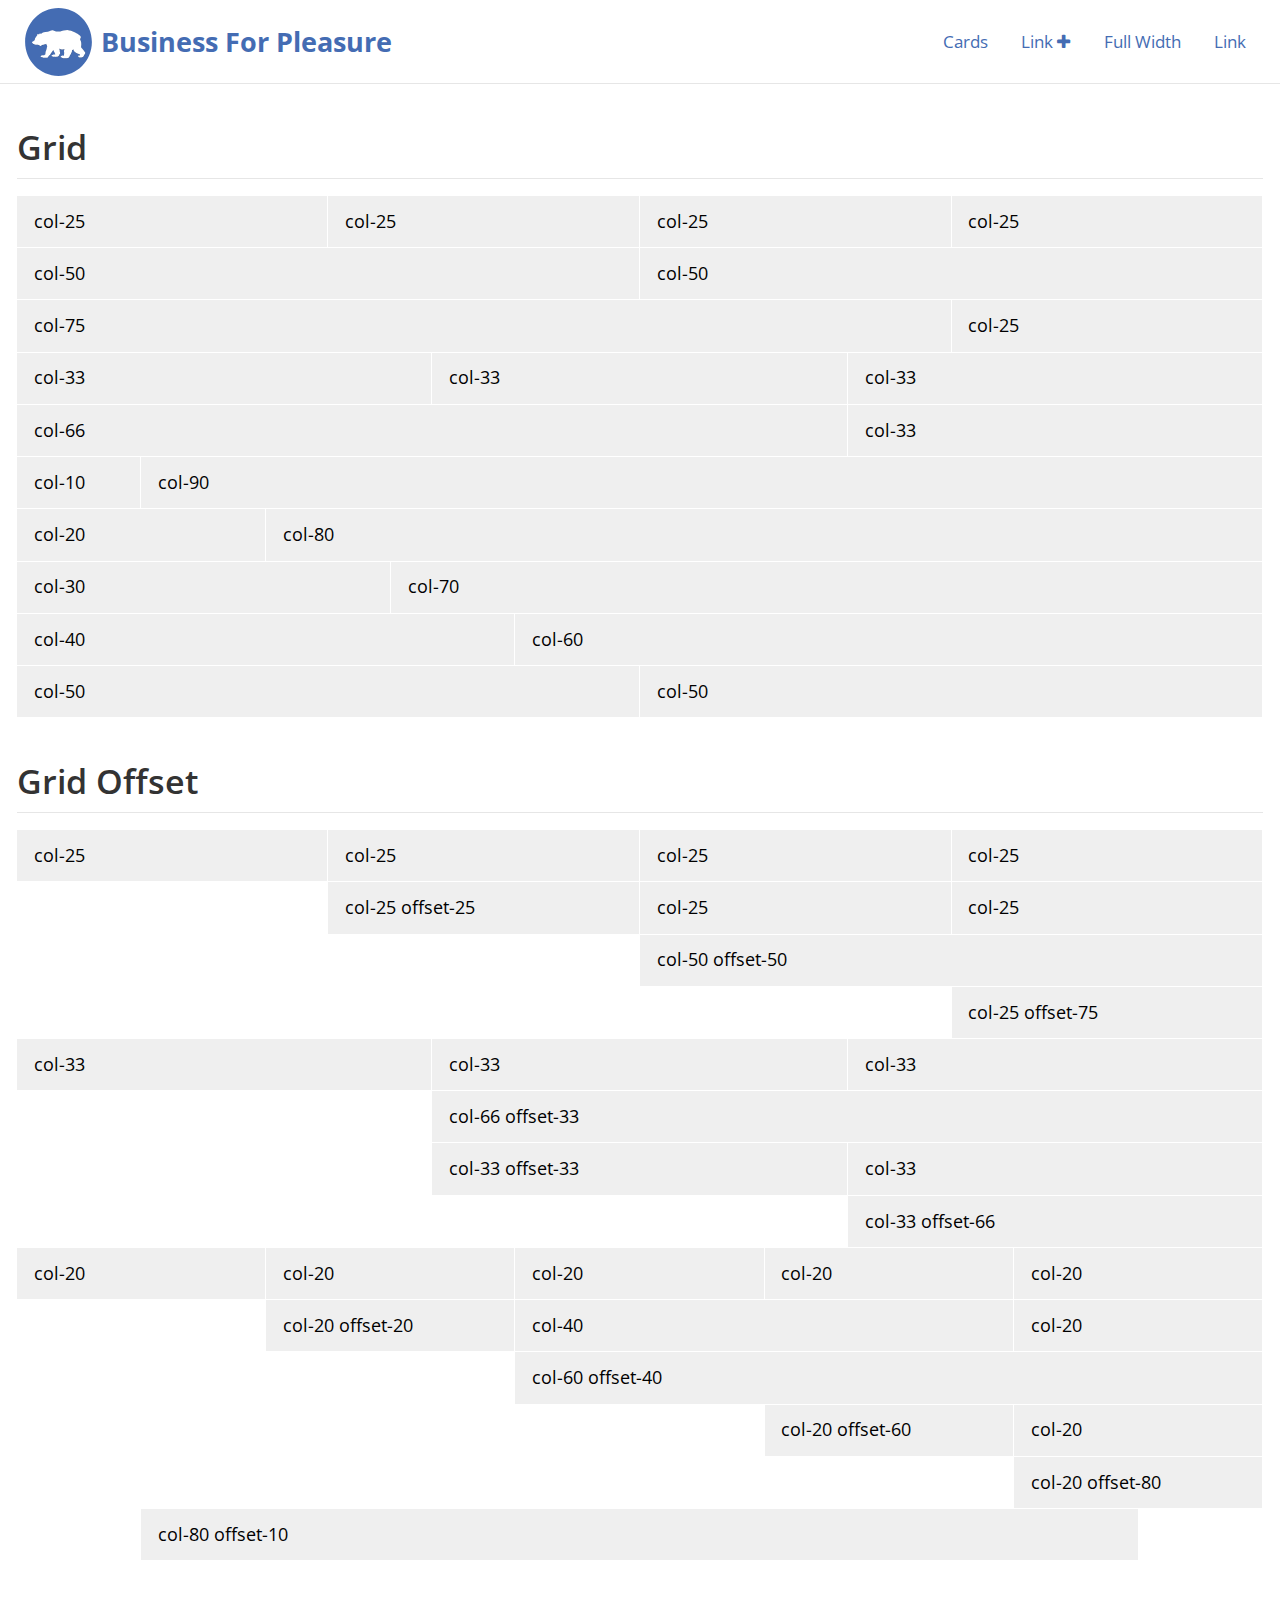
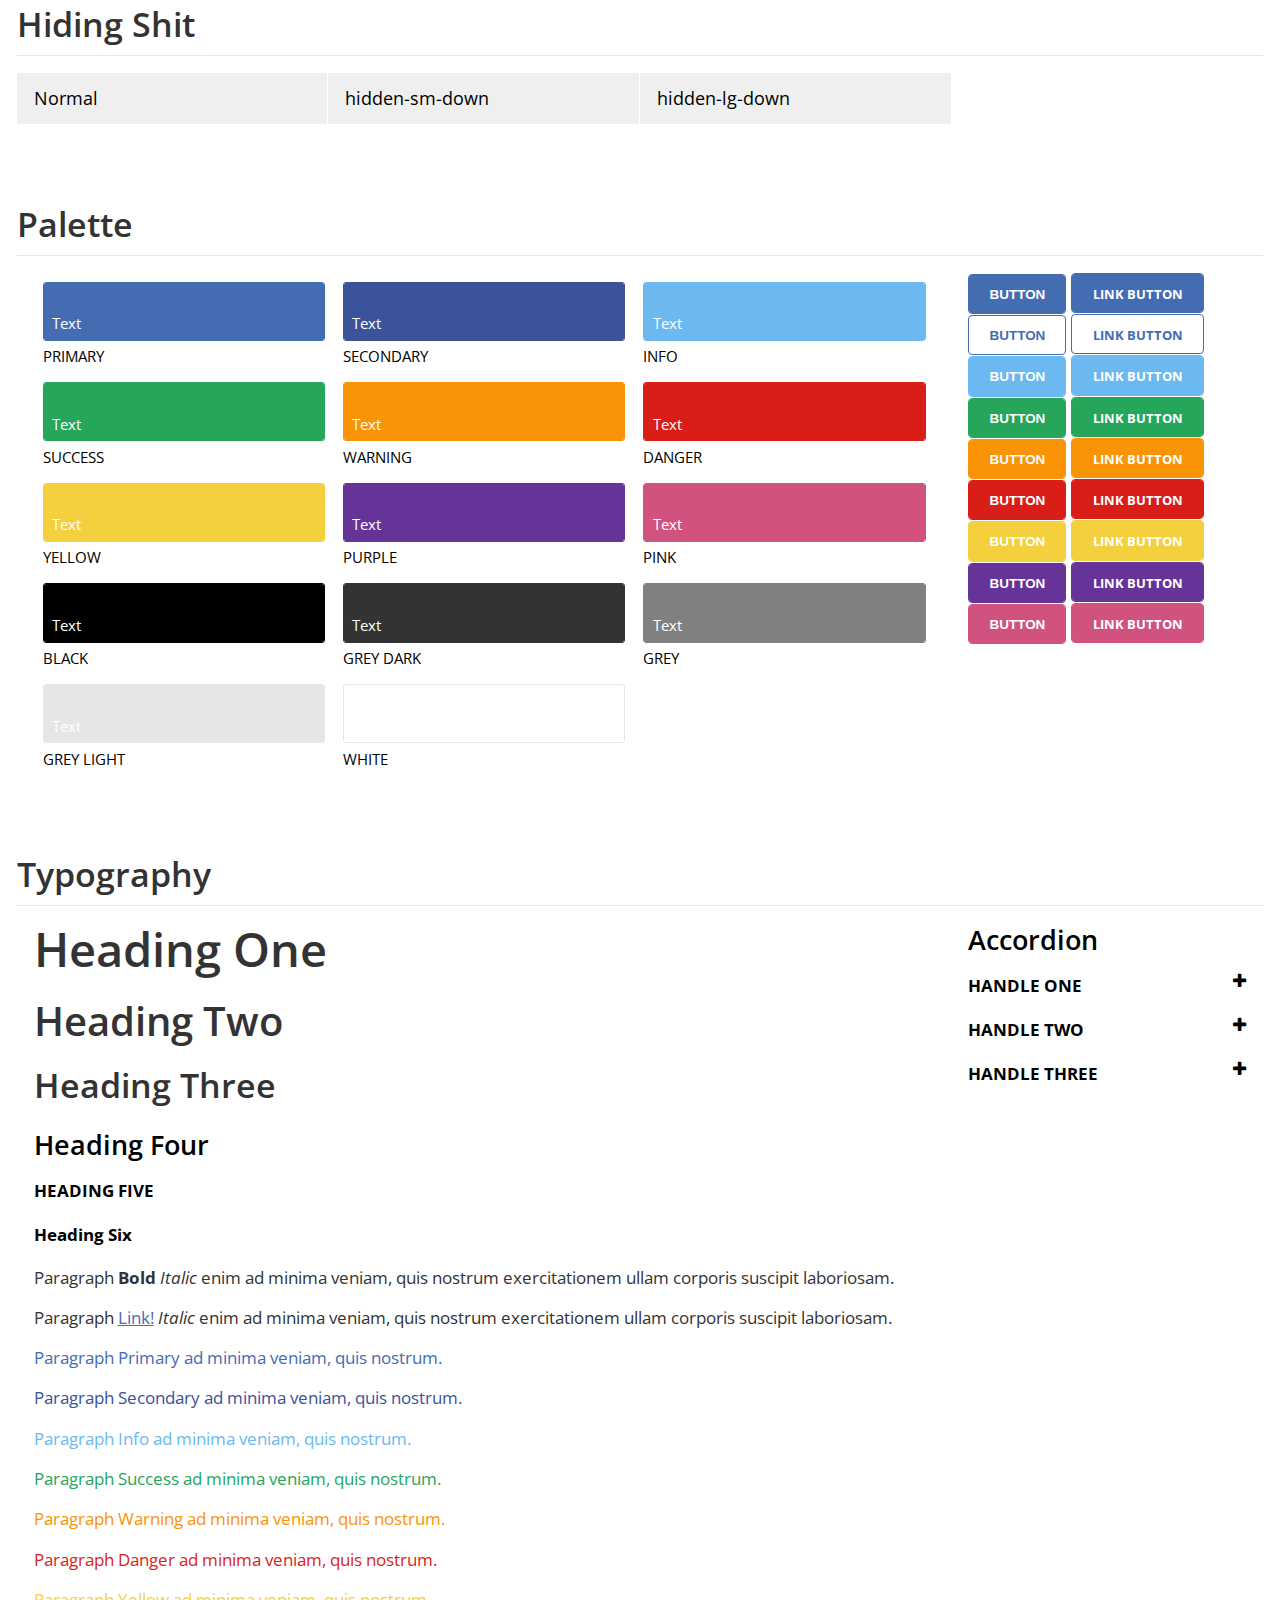
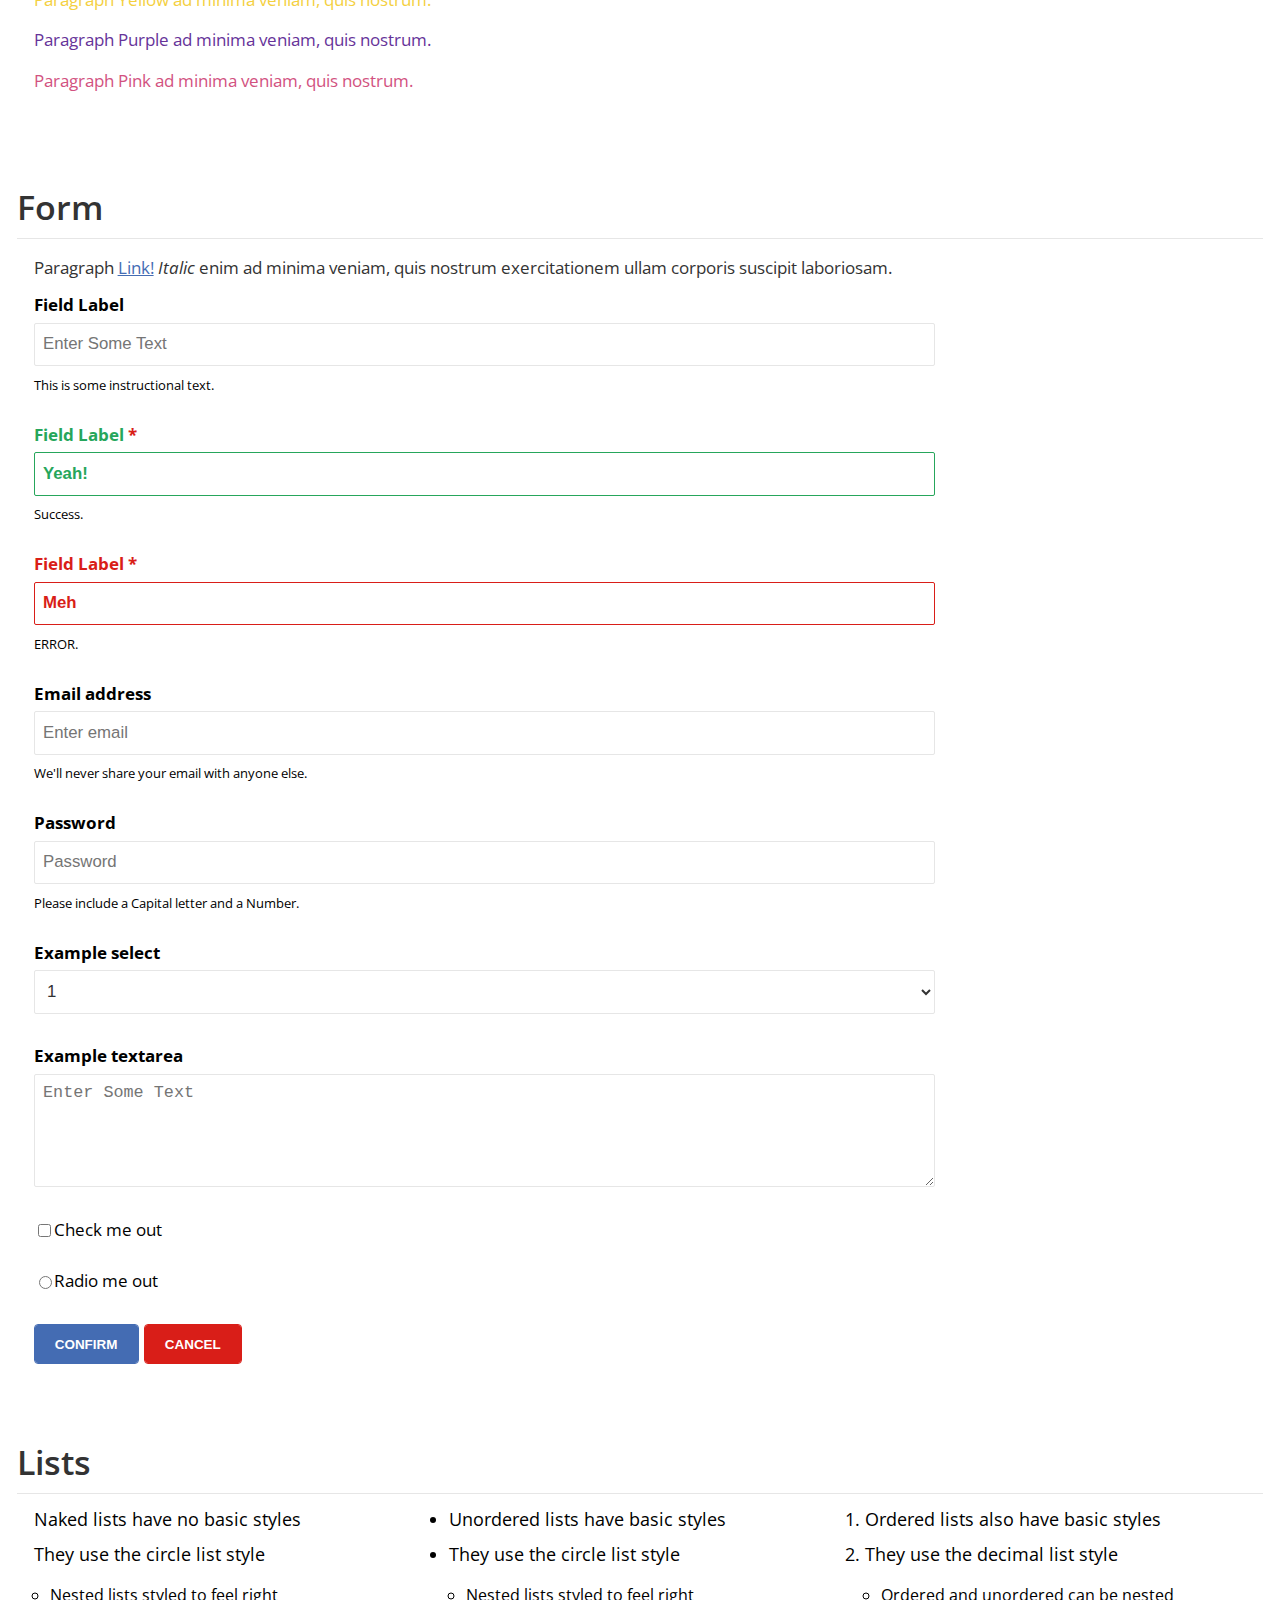
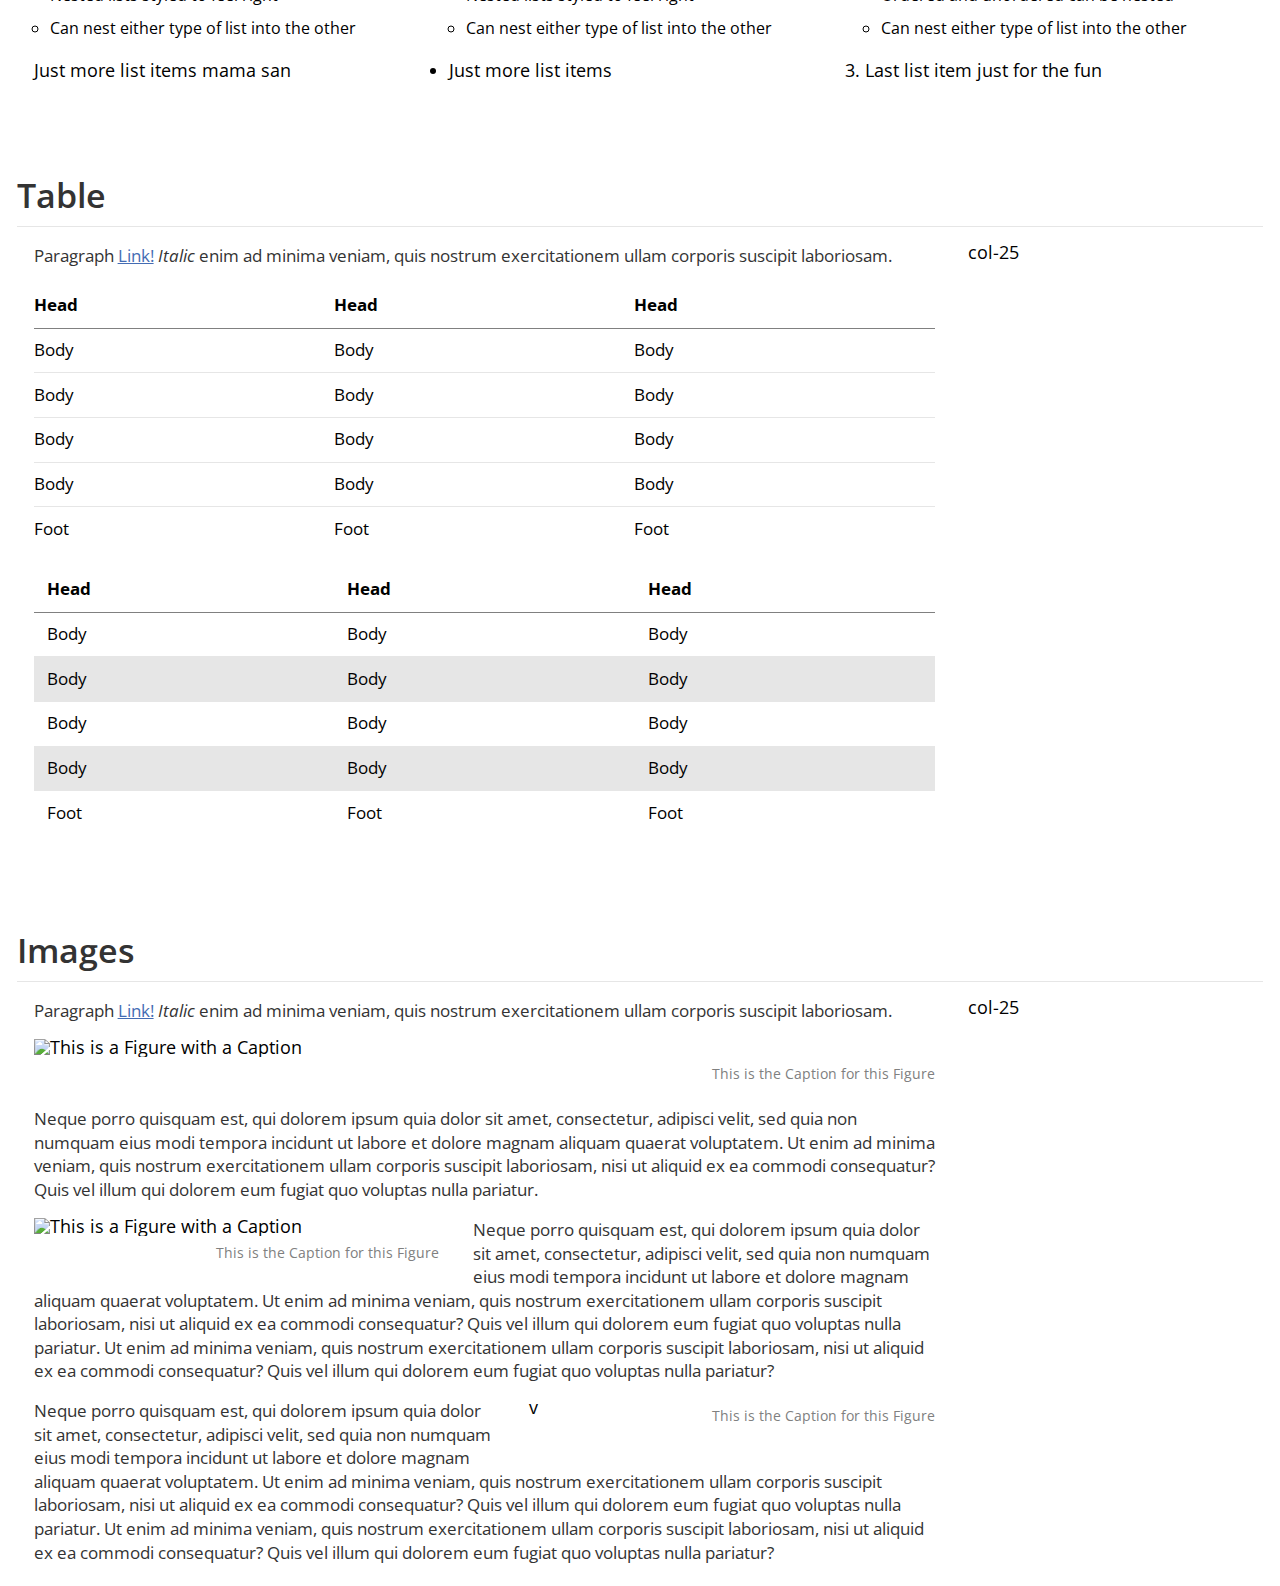
==== commit b8f9c6ea: "update for summer 2017" ====
--- a/index.html
+++ b/index.html
@@ -7,6 +7,7 @@
 			<title>Business For Pleasure</title>
 			<meta name="description" content="Business For Pleasure">
 			<meta name="author" content="BitW">
+			<meta name="viewport" content="width=device-width, initial-scale=1, maximum-scale=1">
 
 			<!-- Font Awesome --><link href="https://maxcdn.bootstrapcdn.com/font-awesome/4.7.0/css/font-awesome.min.css" rel="stylesheet" integrity="sha384-wvfXpqpZZVQGK6TAh5PVlGOfQNHSoD2xbE+QkPxCAFlNEevoEH3Sl0sibVcOQVnN" crossorigin="anonymous"></link>
 			<!-- Custom Styles --><link rel="stylesheet" href="css/stylesheets/screen.css">
@@ -105,31 +106,26 @@
 					</div><!-- row -->
 
 					<div class="row"><!-- -->
-						<div class="col-20 demo">col-20</div><!-- col-20 -->
-						<div class="col-20 demo">col-20</div><!-- col-20 -->
-						<div class="col-20 demo">col-20</div><!-- col-20 -->
-						<div class="col-20 demo">col-20</div><!-- col-20 -->
-						<div class="col-20 demo">col-20</div><!-- col-20 -->
-					</div><!-- row -->
+						<div class="col-10 demo">col-10</div><!-- col-20 -->
+						<div class="col-90 demo">col-90</div><!-- col-20 -->
+					</div><!-- row -->
+
 					<div class="row"><!-- -->
 						<div class="col-20 demo">col-20</div><!-- col-20 -->
 						<div class="col-80 demo">col-80</div><!-- col-20 -->
 					</div><!-- row -->
-					<div class="row"><!-- -->
-						<div class="col-20 demo">col-20</div><!-- col-20 -->
-						<div class="col-20 demo">col-20</div><!-- col-20 -->
+
+					<div class="row"><!-- -->
+						<div class="col-30 demo">col-30</div><!-- col-20 -->
+						<div class="col-70 demo">col-70</div><!-- col-20 -->
+					</div><!-- row -->
+					<div class="row"><!-- -->
+						<div class="col-40 demo">col-40</div><!-- col-20 -->
 						<div class="col-60 demo">col-60</div><!-- col-20 -->
 					</div><!-- row -->
 					<div class="row"><!-- -->
-						<div class="col-20 demo">col-20</div><!-- col-20 -->
-						<div class="col-20 demo">col-20</div><!-- col-20 -->
-						<div class="col-20 demo">col-20</div><!-- col-20 -->
-						<div class="col-40 demo">col-60</div><!-- col-20 -->
-					</div><!-- row -->
-
-					<div class="row"><!-- -->
-						<div class="col-30 demo">col-30</div><!-- col-30 -->
-						<div class="col-70 demo">col-70</div><!-- col-70 -->
+						<div class="col-50 demo">col-50</div><!-- col-20 -->
+						<div class="col-50 demo">col-50</div><!-- col-20 -->
 					</div><!-- row -->
 
 				</div><!-- container -->
@@ -197,24 +193,45 @@
 						<div class="col-20 offset-80 demo">col-20 offset-80</div><!-- col-20 -->
 					</div><!-- row -->
 
-				</div><!-- container -->
-			</div><!-- container-fluid -->
-
+					<div class="row"><!-- -->
+						<div class="col-80 offset-10 demo">col-80 offset-10</div><!-- col-20 -->
+					</div><!-- row -->
+
+				</div><!-- container -->
+			</div><!-- container-fluid -->
 
 			<div id="palette" class="container-fluid">
 				<div class="container">
 
+					<h3 class="heading">Hiding Shit</h3>
+
+					<div class="row">
+						<div class="col-25 demo">Normal</div><!-- col-25 -->
+						<div class="col-25 demo hidden-sm-down">hidden-sm-down</div><!-- col-25 -->
+						<div class="col-25 demo hidden-md-down">hidden-md-down</div><!-- col-25 -->
+						<div class="col-25 demo hidden-lg-down">hidden-lg-down</div><!-- col-25 -->
+					</div><!-- row -->
+				</div><!-- container -->
+			</div><!-- container-fluid -->
+
+
+				<br><br>
+
+
+			<div id="palette" class="container-fluid">
+				<div class="container">
+
 					<h3 class="heading">Palette</h3>
 
 					<div class="row"><!-- -->
 						<div class="col-75">
 
-							<div class="swatch primary">Blue</div>
+							<div class="swatch primary">Primary</div>
 							<div class="swatch secondary">Secondary</div>
-							<div class="swatch info">Blue Light</div>
-							<div class="swatch success">Green</div>
-							<div class="swatch warning">Orange</div>
-							<div class="swatch danger">Red</div>
+							<div class="swatch info">Info</div>
+							<div class="swatch success">Success</div>
+							<div class="swatch warning">Warning</div>
+							<div class="swatch danger">Danger</div>
 
 							<div class="swatch yellow">Yellow</div>
 							<div class="swatch purple">Purple</div>
@@ -443,7 +460,7 @@
 		                <li>Can nest either type of list into the other</li>
 		              </ul>
 		            </li>
-		            <li>Just more list items mama san</li>
+		            <li>Just more list items</li>
 		          </ul>
 
 						</div><!-- col-75 -->
@@ -579,24 +596,24 @@
 
 							<figure class="figure">
 							  <img src="https://unsplash.it/540/320?image=433" class="figure-img" alt="This is a Figure with a Caption" title="This is a Figure with a Caption">
-							  <figcaption class="figure-caption text-right text-muted">This is the Caption for this Figure</figcaption>
+							  <figcaption class="figure-caption">This is the Caption for this Figure</figcaption>
 							</figure>
 
-							<p>Neque porro quisquam est, qui dolorem ipsum quia dolor sit amet, consectetur, adipisci velit, sed quia non numquam eius modi tempora incidunt ut labore et dolore magnam aliquam quaerat voluptatem. Ut enim ad minima veniam, quis nostrum exercitationem ullam corporis suscipit laboriosam, nisi ut aliquid ex ea commodi consequatur? Quis vel illum qui dolorem eum fugiat quo voluptas nulla pariatur?</p>
+							<p>Neque porro quisquam est, qui dolorem ipsum quia dolor sit amet, consectetur, adipisci velit, sed quia non numquam eius modi tempora incidunt ut labore et dolore magnam aliquam quaerat voluptatem. Ut enim ad minima veniam, quis nostrum exercitationem ullam corporis suscipit laboriosam, nisi ut aliquid ex ea commodi consequatur? Quis vel illum qui dolorem eum fugiat quo voluptas nulla pariatur. </p>
 
 							<figure class="figure figure-left">
-							  <img src="https://unsplash.it/320/180?image=433" class="figure-img img-fluid rounded" alt="This is a Figure with a Caption" title="This is a Figure with a Caption">
-							  <figcaption class="figure-caption text-right text-muted">This is the Caption for this Figure</figcaption>
+							  <img src="https://unsplash.it/320/180?image=433" class="figure-img" alt="This is a Figure with a Caption" title="This is a Figure with a Caption">
+							  <figcaption class="figure-caption">This is the Caption for this Figure</figcaption>
 							</figure>
 
-							<p>Neque porro quisquam est, qui dolorem ipsum quia dolor sit amet, consectetur, adipisci velit, sed quia non numquam eius modi tempora incidunt ut labore et dolore magnam aliquam quaerat voluptatem. Ut enim ad minima veniam, quis nostrum exercitationem ullam corporis suscipit laboriosam, nisi ut aliquid ex ea commodi consequatur? Quis vel illum qui dolorem eum fugiat quo voluptas nulla pariatur?</p>
+							<p>Neque porro quisquam est, qui dolorem ipsum quia dolor sit amet, consectetur, adipisci velit, sed quia non numquam eius modi tempora incidunt ut labore et dolore magnam aliquam quaerat voluptatem. Ut enim ad minima veniam, quis nostrum exercitationem ullam corporis suscipit laboriosam, nisi ut aliquid ex ea commodi consequatur? Quis vel illum qui dolorem eum fugiat quo voluptas nulla pariatur. Ut enim ad minima veniam, quis nostrum exercitationem ullam corporis suscipit laboriosam, nisi ut aliquid ex ea commodi consequatur? Quis vel illum qui dolorem eum fugiat quo voluptas nulla pariatur?</p>
 
 							<figure class="figure figure-right">
-							  <img src="https://unsplash.it/320/180?image=433" class="figure-img img-fluid rounded" alt="This is a Figure with a Caption" title="This is a Figure with a Caption">
-							  <figcaption class="figure-caption text-right text-muted">This is the Caption for this Figure</figcaption>
+							  v
+							  <figcaption class="figure-caption">This is the Caption for this Figure</figcaption>
 							</figure>
 
-							<p>Neque porro quisquam est, qui dolorem ipsum quia dolor sit amet, consectetur, adipisci velit, sed quia non numquam eius modi tempora incidunt ut labore et dolore magnam aliquam quaerat voluptatem. Ut enim ad minima veniam, quis nostrum exercitationem ullam corporis suscipit laboriosam, nisi ut aliquid ex ea commodi consequatur? Quis vel illum qui dolorem eum fugiat quo voluptas nulla pariatur?</p>
+							<p>Neque porro quisquam est, qui dolorem ipsum quia dolor sit amet, consectetur, adipisci velit, sed quia non numquam eius modi tempora incidunt ut labore et dolore magnam aliquam quaerat voluptatem. Ut enim ad minima veniam, quis nostrum exercitationem ullam corporis suscipit laboriosam, nisi ut aliquid ex ea commodi consequatur? Quis vel illum qui dolorem eum fugiat quo voluptas nulla pariatur. Ut enim ad minima veniam, quis nostrum exercitationem ullam corporis suscipit laboriosam, nisi ut aliquid ex ea commodi consequatur? Quis vel illum qui dolorem eum fugiat quo voluptas nulla pariatur?</p>
 
 
 
--- a/css/stylesheets/screen.css
+++ b/css/stylesheets/screen.css
@@ -63,14 +63,14 @@
 
 /* line 64, ../sass/_vars.scss */
 .clearfix:after, .container-fluid .row:after,
-.container .row:after, .branding a:after, .card:after, .figure:after, .ac-handle:after {
+.container .row:after, .branding a:after, .card:after, .card .card-profile:after, .figure:after, .ac-handle:after {
   content: "";
   display: table;
   clear: both;
 }
 
 /* ---------- *\
-	MEDIA QUERIES
+	BREAKPOINTS
 \* ---------- */
 /* ---------- *\
 	COLORS
@@ -78,56 +78,56 @@
 /* ---------- *\
 	NAVIGATION - THEME
 \* ---------- */
-/* line 49, ../sass/_theme.scss */
+/* line 52, ../sass/_theme.scss */
 .navigation {
   background-color: #446cb3;
 }
 @media (min-width: 800px) {
-  /* line 49, ../sass/_theme.scss */
+  /* line 52, ../sass/_theme.scss */
   .navigation {
     background-color: transparent;
   }
 }
-/* line 58, ../sass/_theme.scss */
+/* line 61, ../sass/_theme.scss */
 .navigation .menu ul {
   background-color: #446cb3;
 }
-/* line 61, ../sass/_theme.scss */
+/* line 64, ../sass/_theme.scss */
 .navigation .menu ul ul {
   background-color: #283f69;
 }
-/* line 65, ../sass/_theme.scss */
+/* line 68, ../sass/_theme.scss */
 .navigation .menu ul ul ul {
   background-color: #1a2944;
 }
-/* line 72, ../sass/_theme.scss */
+/* line 75, ../sass/_theme.scss */
 .navigation .menu li a {
   color: #FFFFFF;
 }
 @media (min-width: 800px) {
-  /* line 72, ../sass/_theme.scss */
+  /* line 75, ../sass/_theme.scss */
   .navigation .menu li a {
     color: #446cb3;
   }
-  /* line 78, ../sass/_theme.scss */
+  /* line 81, ../sass/_theme.scss */
   .navigation .menu li a:hover, .navigation .menu li a.active {
     background-color: #446cb3;
     color: #FFFFFF;
   }
 }
-/* line 89, ../sass/_theme.scss */
+/* line 92, ../sass/_theme.scss */
 .navigation .menu li li a {
   color: #FFFFFF;
 }
-/* line 92, ../sass/_theme.scss */
+/* line 95, ../sass/_theme.scss */
 .navigation .menu li li a:hover {
-  background-color: #8aa4d3;
+  background-color: #7896cc;
 }
 
 /* ---------- *\
 	TYPOGRAPHY
 \* ---------- */
-/* line 11, ../sass/_type.scss */
+/* line 10, ../sass/_type.scss */
 html,
 body {
   -webkit-font-smoothing: antialiased;
@@ -136,37 +136,36 @@
   font-size: 100%;
 }
 @media (min-width: 1000px) {
-  /* line 11, ../sass/_type.scss */
+  /* line 10, ../sass/_type.scss */
   html,
   body {
     font-size: 105%;
   }
 }
 @media (min-width: 1400px) {
-  /* line 11, ../sass/_type.scss */
+  /* line 10, ../sass/_type.scss */
   html,
   body {
     font-size: 110%;
   }
 }
 
-/* line 27, ../sass/_type.scss */
+/* line 26, ../sass/_type.scss */
 strong {
   font-weight: bold;
 }
 
-/* line 31, ../sass/_type.scss */
+/* line 30, ../sass/_type.scss */
 em {
   font-style: italic;
 }
 
-/* line 36, ../sass/_type.scss */
+/* line 35, ../sass/_type.scss */
 h1, h2, h3, h4 {
-  font-family: "Open Sans Condensed", "Trebuchet MS", "Lucida Grande", "Lucida Sans Unicode", "Lucida Sans", Tahoma, sans-serif;
-  font-weight: 700;
-}
-
-/* line 42, ../sass/_type.scss */
+  font-weight: 600;
+}
+
+/* line 41, ../sass/_type.scss */
 h1 {
   color: #333333;
   font-size: 2.8rem;
@@ -174,7 +173,7 @@
   margin-bottom: 1.2rem;
 }
 
-/* line 49, ../sass/_type.scss */
+/* line 48, ../sass/_type.scss */
 h2 {
   color: #333333;
   font-size: 2.4rem;
@@ -182,7 +181,7 @@
   margin-bottom: 1.2rem;
 }
 
-/* line 56, ../sass/_type.scss */
+/* line 55, ../sass/_type.scss */
 h3 {
   color: #333333;
   font-size: 2rem;
@@ -190,14 +189,14 @@
   margin-bottom: 1.2rem;
 }
 
-/* line 63, ../sass/_type.scss */
+/* line 62, ../sass/_type.scss */
 h4 {
   font-size: 1.6rem;
   line-height: 2rem;
   margin-bottom: 1rem;
 }
 
-/* line 69, ../sass/_type.scss */
+/* line 68, ../sass/_type.scss */
 h5 {
   font-size: 1rem;
   font-weight: bold;
@@ -206,7 +205,7 @@
   text-transform: uppercase;
 }
 
-/* line 77, ../sass/_type.scss */
+/* line 76, ../sass/_type.scss */
 h6 {
   font-size: 1rem;
   font-weight: bold;
@@ -214,14 +213,14 @@
   margin-bottom: 1rem;
 }
 
-/* line 84, ../sass/_type.scss */
+/* line 83, ../sass/_type.scss */
 .heading {
   border-bottom: 1px solid #e6e6e6;
   margin: 2rem auto 1rem;
   padding: .5rem 0;
 }
 
-/* line 90, ../sass/_type.scss */
+/* line 89, ../sass/_type.scss */
 p {
   color: #333333;
   font-size: 1rem;
@@ -229,18 +228,18 @@
   margin-bottom: 1rem;
 }
 
-/* line 99, ../sass/_type.scss */
+/* line 96, ../sass/_type.scss */
 a {
   color: #446cb3;
 }
 @media (min-width: 1000px) {
-  /* line 103, ../sass/_type.scss */
+  /* line 100, ../sass/_type.scss */
   a:hover {
-    color: #8aa4d3;
-  }
-}
-
-/* line 109, ../sass/_type.scss */
+    color: #7896cc;
+  }
+}
+
+/* line 106, ../sass/_type.scss */
 small {
   font-size: 75%;
 }
@@ -248,47 +247,47 @@
 /* ---------- *\
 	TYPOGRAPHY FLAVORS
 \* ---------- */
-/* line 122, ../sass/_type.scss */
+/* line 119, ../sass/_type.scss */
 .text-primary {
   color: #446CB3;
 }
 
-/* line 127, ../sass/_type.scss */
+/* line 124, ../sass/_type.scss */
 .text-secondary {
-  color: gray;
-}
-
-/* line 132, ../sass/_type.scss */
+  color: #3A539B;
+}
+
+/* line 129, ../sass/_type.scss */
 .text-info {
   color: #6BB9F0;
 }
 
-/* line 137, ../sass/_type.scss */
+/* line 134, ../sass/_type.scss */
 .text-success {
   color: #26A65B;
 }
 
-/* line 142, ../sass/_type.scss */
+/* line 139, ../sass/_type.scss */
 .text-warning {
   color: #F89406;
 }
 
-/* line 147, ../sass/_type.scss */
+/* line 144, ../sass/_type.scss */
 .text-danger {
   color: #D91E18;
 }
 
-/* line 152, ../sass/_type.scss */
+/* line 149, ../sass/_type.scss */
 .text-yellow {
   color: #F4D03F;
 }
 
-/* line 157, ../sass/_type.scss */
+/* line 154, ../sass/_type.scss */
 .text-purple {
   color: #663399;
 }
 
-/* line 162, ../sass/_type.scss */
+/* line 159, ../sass/_type.scss */
 .text-pink {
   color: #D2527F;
 }
@@ -330,7 +329,7 @@
   }
 }
 @media (min-width: 800px) {
-  /* line 27, ../sass/_grid.scss */
+  /* line 26, ../sass/_grid.scss */
   .container-fluid .row > div.col-25,
   .container-fluid .row section.col-25,
   .container-fluid .row aside.col-25,
@@ -341,7 +340,7 @@
   }
 }
 @media (min-width: 800px) {
-  /* line 33, ../sass/_grid.scss */
+  /* line 32, ../sass/_grid.scss */
   .container-fluid .row > div.col-50,
   .container-fluid .row section.col-50,
   .container-fluid .row aside.col-50,
@@ -352,7 +351,7 @@
   }
 }
 @media (min-width: 800px) {
-  /* line 39, ../sass/_grid.scss */
+  /* line 38, ../sass/_grid.scss */
   .container-fluid .row > div.col-75,
   .container-fluid .row section.col-75,
   .container-fluid .row aside.col-75,
@@ -363,7 +362,7 @@
   }
 }
 @media (min-width: 800px) {
-  /* line 45, ../sass/_grid.scss */
+  /* line 44, ../sass/_grid.scss */
   .container-fluid .row > div.col-33,
   .container-fluid .row section.col-33,
   .container-fluid .row aside.col-33,
@@ -374,7 +373,7 @@
   }
 }
 @media (min-width: 800px) {
-  /* line 51, ../sass/_grid.scss */
+  /* line 50, ../sass/_grid.scss */
   .container-fluid .row > div.col-66,
   .container-fluid .row section.col-66,
   .container-fluid .row aside.col-66,
@@ -385,7 +384,18 @@
   }
 }
 @media (min-width: 800px) {
-  /* line 57, ../sass/_grid.scss */
+  /* line 56, ../sass/_grid.scss */
+  .container-fluid .row > div.col-10,
+  .container-fluid .row section.col-10,
+  .container-fluid .row aside.col-10,
+  .container .row > div.col-10,
+  .container .row section.col-10,
+  .container .row aside.col-10 {
+    width: 10%;
+  }
+}
+@media (min-width: 800px) {
+  /* line 62, ../sass/_grid.scss */
   .container-fluid .row > div.col-20,
   .container-fluid .row section.col-20,
   .container-fluid .row aside.col-20,
@@ -396,7 +406,7 @@
   }
 }
 @media (min-width: 800px) {
-  /* line 63, ../sass/_grid.scss */
+  /* line 68, ../sass/_grid.scss */
   .container-fluid .row > div.col-30,
   .container-fluid .row section.col-30,
   .container-fluid .row aside.col-30,
@@ -407,7 +417,7 @@
   }
 }
 @media (min-width: 800px) {
-  /* line 69, ../sass/_grid.scss */
+  /* line 74, ../sass/_grid.scss */
   .container-fluid .row > div.col-40,
   .container-fluid .row section.col-40,
   .container-fluid .row aside.col-40,
@@ -418,7 +428,7 @@
   }
 }
 @media (min-width: 800px) {
-  /* line 75, ../sass/_grid.scss */
+  /* line 80, ../sass/_grid.scss */
   .container-fluid .row > div.col-60,
   .container-fluid .row section.col-60,
   .container-fluid .row aside.col-60,
@@ -429,7 +439,7 @@
   }
 }
 @media (min-width: 800px) {
-  /* line 81, ../sass/_grid.scss */
+  /* line 86, ../sass/_grid.scss */
   .container-fluid .row > div.col-70,
   .container-fluid .row section.col-70,
   .container-fluid .row aside.col-70,
@@ -440,7 +450,7 @@
   }
 }
 @media (min-width: 800px) {
-  /* line 87, ../sass/_grid.scss */
+  /* line 92, ../sass/_grid.scss */
   .container-fluid .row > div.col-80,
   .container-fluid .row section.col-80,
   .container-fluid .row aside.col-80,
@@ -452,6 +462,28 @@
 }
 @media (min-width: 800px) {
   /* line 98, ../sass/_grid.scss */
+  .container-fluid .row > div.col-90,
+  .container-fluid .row section.col-90,
+  .container-fluid .row aside.col-90,
+  .container .row > div.col-90,
+  .container .row section.col-90,
+  .container .row aside.col-90 {
+    width: 90%;
+  }
+}
+@media (min-width: 800px) {
+  /* line 104, ../sass/_grid.scss */
+  .container-fluid .row > div.col-100,
+  .container-fluid .row section.col-100,
+  .container-fluid .row aside.col-100,
+  .container .row > div.col-100,
+  .container .row section.col-100,
+  .container .row aside.col-100 {
+    width: 100%;
+  }
+}
+@media (min-width: 800px) {
+  /* line 115, ../sass/_grid.scss */
   .container-fluid .row > div.offset-25,
   .container-fluid .row section.offset-25,
   .container-fluid .row aside.offset-25,
@@ -462,7 +494,7 @@
   }
 }
 @media (min-width: 800px) {
-  /* line 105, ../sass/_grid.scss */
+  /* line 122, ../sass/_grid.scss */
   .container-fluid .row > div.offset-50,
   .container-fluid .row section.offset-50,
   .container-fluid .row aside.offset-50,
@@ -473,7 +505,7 @@
   }
 }
 @media (min-width: 800px) {
-  /* line 111, ../sass/_grid.scss */
+  /* line 128, ../sass/_grid.scss */
   .container-fluid .row > div.offset-75,
   .container-fluid .row section.offset-75,
   .container-fluid .row aside.offset-75,
@@ -484,7 +516,7 @@
   }
 }
 @media (min-width: 800px) {
-  /* line 117, ../sass/_grid.scss */
+  /* line 134, ../sass/_grid.scss */
   .container-fluid .row > div.offset-33,
   .container-fluid .row section.offset-33,
   .container-fluid .row aside.offset-33,
@@ -495,7 +527,7 @@
   }
 }
 @media (min-width: 800px) {
-  /* line 123, ../sass/_grid.scss */
+  /* line 140, ../sass/_grid.scss */
   .container-fluid .row > div.offset-66,
   .container-fluid .row section.offset-66,
   .container-fluid .row aside.offset-66,
@@ -506,7 +538,18 @@
   }
 }
 @media (min-width: 800px) {
-  /* line 129, ../sass/_grid.scss */
+  /* line 146, ../sass/_grid.scss */
+  .container-fluid .row > div.offset-10,
+  .container-fluid .row section.offset-10,
+  .container-fluid .row aside.offset-10,
+  .container .row > div.offset-10,
+  .container .row section.offset-10,
+  .container .row aside.offset-10 {
+    margin-left: 10%;
+  }
+}
+@media (min-width: 800px) {
+  /* line 152, ../sass/_grid.scss */
   .container-fluid .row > div.offset-20,
   .container-fluid .row section.offset-20,
   .container-fluid .row aside.offset-20,
@@ -517,7 +560,7 @@
   }
 }
 @media (min-width: 800px) {
-  /* line 135, ../sass/_grid.scss */
+  /* line 158, ../sass/_grid.scss */
   .container-fluid .row > div.offset-40,
   .container-fluid .row section.offset-40,
   .container-fluid .row aside.offset-40,
@@ -528,7 +571,7 @@
   }
 }
 @media (min-width: 800px) {
-  /* line 141, ../sass/_grid.scss */
+  /* line 164, ../sass/_grid.scss */
   .container-fluid .row > div.offset-60,
   .container-fluid .row section.offset-60,
   .container-fluid .row aside.offset-60,
@@ -539,7 +582,7 @@
   }
 }
 @media (min-width: 800px) {
-  /* line 147, ../sass/_grid.scss */
+  /* line 170, ../sass/_grid.scss */
   .container-fluid .row > div.offset-80,
   .container-fluid .row section.offset-80,
   .container-fluid .row aside.offset-80,
@@ -549,7 +592,7 @@
     margin-left: 80%;
   }
 }
-/* line 157, ../sass/_grid.scss */
+/* line 180, ../sass/_grid.scss */
 .container-fluid .container,
 .container .container {
   max-width: 1400px;
@@ -802,6 +845,11 @@
   border-radius: 4px;
   background-clip: padding-box;
   /* stops bg color from leaking outside the border: */
+  -webkit-transition: all 0.3s;
+  -moz-transition: all 0.3s;
+  -ms-transition: all 0.3s;
+  -o-transition: all 0.3s;
+  transition: all 0.3s;
   border: 1px solid #333333;
   cursor: pointer;
   display: inline-block;
@@ -819,7 +867,7 @@
 /* ---------- *\
 	BUTTONS
 \* ---------- */
-/* line 185, ../sass/_form.scss */
+/* line 186, ../sass/_form.scss */
 .button,
 button,
 input[type="submit"],
@@ -829,7 +877,7 @@
   border-color: #446cb3;
   color: #446cb3;
 }
-/* line 194, ../sass/_form.scss */
+/* line 195, ../sass/_form.scss */
 .button:hover,
 button:hover,
 input[type="submit"]:hover,
@@ -839,7 +887,7 @@
   border-color: #446cb3;
   color: #FFFFFF;
 }
-/* line 200, ../sass/_form.scss */
+/* line 201, ../sass/_form.scss */
 .button.primary,
 button.primary,
 input[type="submit"].primary,
@@ -849,7 +897,7 @@
   border-color: #446CB3;
   color: #FFFFFF;
 }
-/* line 205, ../sass/_form.scss */
+/* line 206, ../sass/_form.scss */
 .button.primary:hover,
 button.primary:hover,
 input[type="submit"].primary:hover,
@@ -857,7 +905,7 @@
 input[type="button"].primary:hover {
   background-color: #2f4b7c;
 }
-/* line 210, ../sass/_form.scss */
+/* line 211, ../sass/_form.scss */
 .button.info,
 button.info,
 input[type="submit"].info,
@@ -867,7 +915,7 @@
   border-color: #6BB9F0;
   color: #FFFFFF;
 }
-/* line 215, ../sass/_form.scss */
+/* line 216, ../sass/_form.scss */
 .button.info:hover,
 button.info:hover,
 input[type="submit"].info:hover,
@@ -875,7 +923,7 @@
 input[type="button"].info:hover {
   background-color: #3da3eb;
 }
-/* line 220, ../sass/_form.scss */
+/* line 221, ../sass/_form.scss */
 .button.success,
 button.success,
 input[type="submit"].success,
@@ -885,7 +933,7 @@
   border-color: #26A65B;
   color: #FFFFFF;
 }
-/* line 225, ../sass/_form.scss */
+/* line 226, ../sass/_form.scss */
 .button.success:hover,
 button.success:hover,
 input[type="submit"].success:hover,
@@ -893,7 +941,7 @@
 input[type="button"].success:hover {
   background-color: #1c7d44;
 }
-/* line 230, ../sass/_form.scss */
+/* line 231, ../sass/_form.scss */
 .button.warning,
 button.warning,
 input[type="submit"].warning,
@@ -903,7 +951,7 @@
   border-color: #F89406;
   color: #FFFFFF;
 }
-/* line 235, ../sass/_form.scss */
+/* line 236, ../sass/_form.scss */
 .button.warning:hover,
 button.warning:hover,
 input[type="submit"].warning:hover,
@@ -911,7 +959,7 @@
 input[type="button"].warning:hover {
   background-color: #c67605;
 }
-/* line 240, ../sass/_form.scss */
+/* line 241, ../sass/_form.scss */
 .button.danger,
 button.danger,
 input[type="submit"].danger,
@@ -921,7 +969,7 @@
   border-color: #D91E18;
   color: #FFFFFF;
 }
-/* line 245, ../sass/_form.scss */
+/* line 246, ../sass/_form.scss */
 .button.danger:hover,
 button.danger:hover,
 input[type="submit"].danger:hover,
@@ -929,7 +977,7 @@
 input[type="button"].danger:hover {
   background-color: #ab1813;
 }
-/* line 250, ../sass/_form.scss */
+/* line 251, ../sass/_form.scss */
 .button.yellow,
 button.yellow,
 input[type="submit"].yellow,
@@ -939,7 +987,7 @@
   border-color: #F4D03F;
   color: #FFFFFF;
 }
-/* line 255, ../sass/_form.scss */
+/* line 256, ../sass/_form.scss */
 .button.yellow:hover,
 button.yellow:hover,
 input[type="submit"].yellow:hover,
@@ -947,7 +995,7 @@
 input[type="button"].yellow:hover {
   background-color: #dab10c;
 }
-/* line 261, ../sass/_form.scss */
+/* line 262, ../sass/_form.scss */
 .button.purple,
 button.purple,
 input[type="submit"].purple,
@@ -957,7 +1005,7 @@
   border-color: #663399;
   color: #FFFFFF;
 }
-/* line 266, ../sass/_form.scss */
+/* line 267, ../sass/_form.scss */
 .button.purple:hover,
 button.purple:hover,
 input[type="submit"].purple:hover,
@@ -965,7 +1013,7 @@
 input[type="button"].purple:hover {
   background-color: #4c2673;
 }
-/* line 271, ../sass/_form.scss */
+/* line 272, ../sass/_form.scss */
 .button.pink,
 button.pink,
 input[type="submit"].pink,
@@ -975,7 +1023,7 @@
   border-color: #D2527F;
   color: #FFFFFF;
 }
-/* line 276, ../sass/_form.scss */
+/* line 277, ../sass/_form.scss */
 .button.pink:hover,
 button.pink:hover,
 input[type="submit"].pink:hover,
@@ -1024,7 +1072,7 @@
 \* ---------- */
 /* line 4, ../sass/_list.scss */
 ul {
-  list-style: disc inside;
+  list-style-type: disc;
 }
 /* line 8, ../sass/_list.scss */
 ul.naked {
@@ -1033,7 +1081,7 @@
 
 /* line 13, ../sass/_list.scss */
 ol {
-  list-style: decimal inside;
+  list-style-type: decimal;
 }
 
 /* line 17, ../sass/_list.scss */
@@ -1047,18 +1095,19 @@
 ul ol,
 ol ol,
 ol ul {
-  margin: 1.5rem 0 1.5rem 3rem;
+  list-style-type: circle;
+  margin: 1.5rem 0 1.5rem 1rem;
   font-size: 90%;
 }
 
-/* line 33, ../sass/_list.scss */
+/* line 34, ../sass/_list.scss */
 .naked ul,
 .naked ol {
   margin: 1.5rem 0 1.5rem 1rem;
   font-size: 90%;
 }
 
-/* line 41, ../sass/_list.scss */
+/* line 42, ../sass/_list.scss */
 li {
   margin-bottom: 1rem;
 }
@@ -1272,86 +1321,138 @@
 /* ---------- *\
 	CARD
 \* ---------- */
-/* line 12, ../sass/_card.scss */
+/* line 5, ../sass/_card.scss */
+.card {
+  -webkit-border-radius: 3px;
+  border-radius: 3px;
+  background-clip: padding-box;
+  /* stops bg color from leaking outside the border: */
+  border: 1px solid #e6e6e6;
+  /* ---------- *\
+  	PROFILE COLUMN
+  \* ---------- */
+}
+/* line 11, ../sass/_card.scss */
 .card a {
   text-decoration: none;
 }
-/* line 15, ../sass/_card.scss */
-.card a img {
+/* line 14, ../sass/_card.scss */
+.card a .card-image {
+  display: block;
+  position: relative;
+  width: 100%;
+}
+/* line 25, ../sass/_card.scss */
+.card a .card-image span {
+  -webkit-border-radius: 3px;
+  border-radius: 3px;
+  background-clip: padding-box;
+  /* stops bg color from leaking outside the border: */
+  display: block;
+  overflow: hidden;
+  padding: 0 0 56.25% 0;
+  position: relative;
+  width: 100%;
+}
+/* line 33, ../sass/_card.scss */
+.card a .card-image span img {
+  transition: all 4s ease-in-out;
+  position: absolute;
+  top: 0;
+  left: 0;
+  z-index: 1;
   height: auto;
   width: 100%;
 }
-@media (min-width: 480px) {
-  /* line 15, ../sass/_card.scss */
-  .card a img {
-    float: left;
-    margin: 0 1.5rem 0 0;
-    width: 40%;
-  }
-}
-/* line 26, ../sass/_card.scss */
+/* line 47, ../sass/_card.scss */
 .card a .card-content {
   display: block;
   overflow: hidden;
-}
-/* line 30, ../sass/_card.scss */
+  padding: .5rem 1rem 1rem;
+}
+/* line 52, ../sass/_card.scss */
 .card a .card-content .card-title {
+  transition: all .4s;
   display: inline-block;
-  font: normal bold 1.6rem/1.6rem "Open Sans Condensed", "Trebuchet MS", "Lucida Grande", "Lucida Sans Unicode", "Lucida Sans", Tahoma, sans-serif;
-}
-/* line 35, ../sass/_card.scss */
-.card a .card-content .card-author {
+  color: #333333;
+  font: normal 600 1.4rem/1.6rem "Open Sans", "Trebuchet MS", "Lucida Grande", "Lucida Sans Unicode", "Lucida Sans", Tahoma, sans-serif;
+  padding: .5rem 0;
+}
+/* line 60, ../sass/_card.scss */
+.card a .card-content .card-meta {
   color: #333333;
   display: block;
-  font-size: .9rem;
-  font-weight: bold;
-  line-height: 1.4rem;
-}
-/* line 43, ../sass/_card.scss */
-.card a .card-content .card-meta {
-  color: gray;
-  display: block;
-  font: normal bold 0.8rem/1.8rem "Open Sans", "Trebuchet MS", "Lucida Grande", "Lucida Sans Unicode", "Lucida Sans", Tahoma, sans-serif;
+  font: normal 600 0.8rem/1.4rem "Open Sans", "Trebuchet MS", "Lucida Grande", "Lucida Sans Unicode", "Lucida Sans", Tahoma, sans-serif;
   text-transform: uppercase;
 }
-/* line 50, ../sass/_card.scss */
+/* line 67, ../sass/_card.scss */
 .card a .card-content .card-text {
   color: #333333;
   display: block;
-  font: normal normal 0.9rem/1.4rem "Open Sans", "Trebuchet MS", "Lucida Grande", "Lucida Sans Unicode", "Lucida Sans", Tahoma, sans-serif;
+  font: normal normal 0.9rem/1.2rem "Open Sans", "Trebuchet MS", "Lucida Grande", "Lucida Sans Unicode", "Lucida Sans", Tahoma, sans-serif;
+}
+/* line 76, ../sass/_card.scss */
+.card a:hover .card-image img {
+  transform: scale(1.1);
+}
+/* line 82, ../sass/_card.scss */
+.card a:hover .card-content .card-title {
+  color: #446CB3;
+}
+/* line 92, ../sass/_card.scss */
+.card .card-profile {
+  background-color: #e6e6e6;
+  display: block;
+  padding: 1rem;
+}
+/* line 98, ../sass/_card.scss */
+.card .card-profile .card-profile-avatar {
+  -webkit-border-radius: 50%;
+  border-radius: 50%;
+  background-clip: padding-box;
+  /* stops bg color from leaking outside the border: */
+  float: left;
+  margin: 0 .5rem 0 0;
+  width: 3.6rem;
+}
+/* line 105, ../sass/_card.scss */
+.card .card-profile .card-profile-user {
+  display: block;
+  font: normal 600 0.9rem/1rem "Open Sans", "Trebuchet MS", "Lucida Grande", "Lucida Sans Unicode", "Lucida Sans", Tahoma, sans-serif;
+  overflow: hidden;
+}
+/* line 111, ../sass/_card.scss */
+.card .card-profile .card-profile-meta {
+  color: gray;
+  display: block;
+  font: normal 500 0.8rem/1.6rem "Open Sans", "Trebuchet MS", "Lucida Grande", "Lucida Sans Unicode", "Lucida Sans", Tahoma, sans-serif;
+  overflow: hidden;
 }
 
 /* ---------- *\
 	CARD in ASIDE
 \* ---------- */
-/* line 67, ../sass/_card.scss */
-.sidebar .card a img {
-  height: auto;
-  margin-bottom: .5rem;
-  width: 100%;
-}
 @media (min-width: 480px) {
-  /* line 67, ../sass/_card.scss */
-  .sidebar .card a img {
+  /* line 131, ../sass/_card.scss */
+  .sidebar .card a .card-image {
     float: none;
+    margin: 0 0 1rem 0;
     width: 100%;
   }
 }
-/* line 79, ../sass/_card.scss */
+/* line 141, ../sass/_card.scss */
 .sidebar .card a .card-content .card-title {
   font-size: 1.4rem;
 }
-/* line 84, ../sass/_card.scss */
+/* line 146, ../sass/_card.scss */
 .sidebar .card a .card-content .card-author {
   font-size: .8rem;
-  line-height: 1.4rem;
-}
-/* line 89, ../sass/_card.scss */
+}
+/* line 150, ../sass/_card.scss */
 .sidebar .card a .card-content .card-meta {
   font-size: .8rem;
-  line-height: 1.8rem;
-}
-/* line 94, ../sass/_card.scss */
+}
+/* line 154, ../sass/_card.scss */
 .sidebar .card a .card-content .card-text {
   font-size: .8rem;
   line-height: 1.4rem;
@@ -1385,7 +1486,7 @@
   .figure.figure-left {
     float: left;
     margin: 0 2rem 1rem 0;
-    width: 50%;
+    width: 45%;
   }
 }
 /* line 49, ../sass/screen.scss */
@@ -1399,10 +1500,14 @@
   .figure.figure-right {
     float: right;
     margin: 0 0 1rem 2rem;
-    width: 50%;
-  }
-}
-/* line 64, ../sass/screen.scss */
+    width: 45%;
+  }
+  /* line 59, ../sass/screen.scss */
+  .figure.figure-right .figure-caption {
+    text-align: left;
+  }
+}
+/* line 65, ../sass/screen.scss */
 .figure figcaption {
   float: right;
   font-size: 80%;
@@ -1413,11 +1518,11 @@
 /* ---------- *\
 	ACCORDION
 \* ---------- */
-/* line 82, ../sass/screen.scss */
+/* line 83, ../sass/screen.scss */
 .ac-handle {
   cursor: pointer;
 }
-/* line 86, ../sass/screen.scss */
+/* line 87, ../sass/screen.scss */
 .ac-handle .fa {
   -webkit-transition: all 0.3s ease;
   -moz-transition: all 0.3s ease;
@@ -1426,11 +1531,11 @@
   transition: all 0.3s ease;
   float: right;
 }
-/* line 91, ../sass/screen.scss */
+/* line 92, ../sass/screen.scss */
 .ac-handle.open {
   color: #446cb3;
 }
-/* line 94, ../sass/screen.scss */
+/* line 95, ../sass/screen.scss */
 .ac-handle.open .fa {
   -webkit-transform: rotate(45deg);
   -moz-transform: rotate(45deg);
@@ -1440,12 +1545,12 @@
   -ms-filter: "progid:DXImageTransform.Microsoft.Matrix(sizingMethod='auto expand', M11=0.7071067812, M12=-0.7071067812, M21=0.7071067812, M22=0.7071067812)";
   filter: progid:DXImageTransform.Microsoft.Matrix(sizingMethod='auto expand', M11=0.7071067812, M12=-0.7071067812, M21=0.7071067812, M22=0.7071067812);
 }
-/* line 99, ../sass/screen.scss */
+/* line 100, ../sass/screen.scss */
 .ac-handle.hover {
   color: #446cb3;
 }
 
-/* line 114, ../sass/screen.scss */
+/* line 115, ../sass/screen.scss */
 .demo {
   background-color: #EFEFEF;
   border-color: #FFFFFF;
@@ -1457,7 +1562,7 @@
 /* ---------- *\
 	Demo for Palette Presentation
 \* ---------- */
-/* line 126, ../sass/screen.scss */
+/* line 127, ../sass/screen.scss */
 #palette .swatch {
   float: left;
   font-size: .9rem;
@@ -1465,7 +1570,7 @@
   width: 31.3333%;
   text-transform: uppercase;
 }
-/* line 133, ../sass/screen.scss */
+/* line 134, ../sass/screen.scss */
 #palette .swatch:before {
   -webkit-box-sizing: border-box;
   -moz-box-sizing: border-box;
@@ -1483,16 +1588,15 @@
   text-transform: none;
   width: 100%;
 }
-/* line 148, ../sass/screen.scss */
+/* line 149, ../sass/screen.scss */
 #palette .swatch.primary:before {
   background-color: #446CB3;
   border-color: #446CB3;
 }
-/* line 156, ../sass/screen.scss */
+/* line 157, ../sass/screen.scss */
 #palette .swatch.secondary:before {
-  background-color: #FFFFFF;
-  border-color: #446CB3;
-  color: #446CB3;
+  background-color: #3A539B;
+  border-color: #3A539B;
 }
 /* line 165, ../sass/screen.scss */
 #palette .swatch.success:before {
@@ -1549,3 +1653,57 @@
   background-color: #e6e6e6;
   border-color: #e6e6e6;
 }
+
+/* ---------- *\
+	HIDE THAT SHIT
+\* ---------- */
+@media (min-width: 800px) {
+  /* line 260, ../sass/screen.scss */
+  .hidden-sm-down {
+    display: none;
+  }
+}
+@media (min-width: 1000px) {
+  /* line 260, ../sass/screen.scss */
+  .hidden-sm-down {
+    display: block;
+  }
+}
+
+@media (min-width: 1000px) {
+  /* line 272, ../sass/screen.scss */
+  .hidden-md-down {
+    display: none;
+  }
+}
+@media (min-width: 1400px) {
+  /* line 272, ../sass/screen.scss */
+  .hidden-md-down {
+    display: block;
+  }
+}
+
+@media (min-width: 800px) {
+  /* line 284, ../sass/screen.scss */
+  .hidden-lg-down {
+    display: none;
+  }
+}
+@media (min-width: 1000px) {
+  /* line 284, ../sass/screen.scss */
+  .hidden-lg-down {
+    display: none;
+  }
+}
+@media (min-width: 1400px) {
+  /* line 284, ../sass/screen.scss */
+  .hidden-lg-down {
+    display: none;
+  }
+}
+@media (max-width: 1400px) {
+  /* line 284, ../sass/screen.scss */
+  .hidden-lg-down {
+    display: block;
+  }
+}
